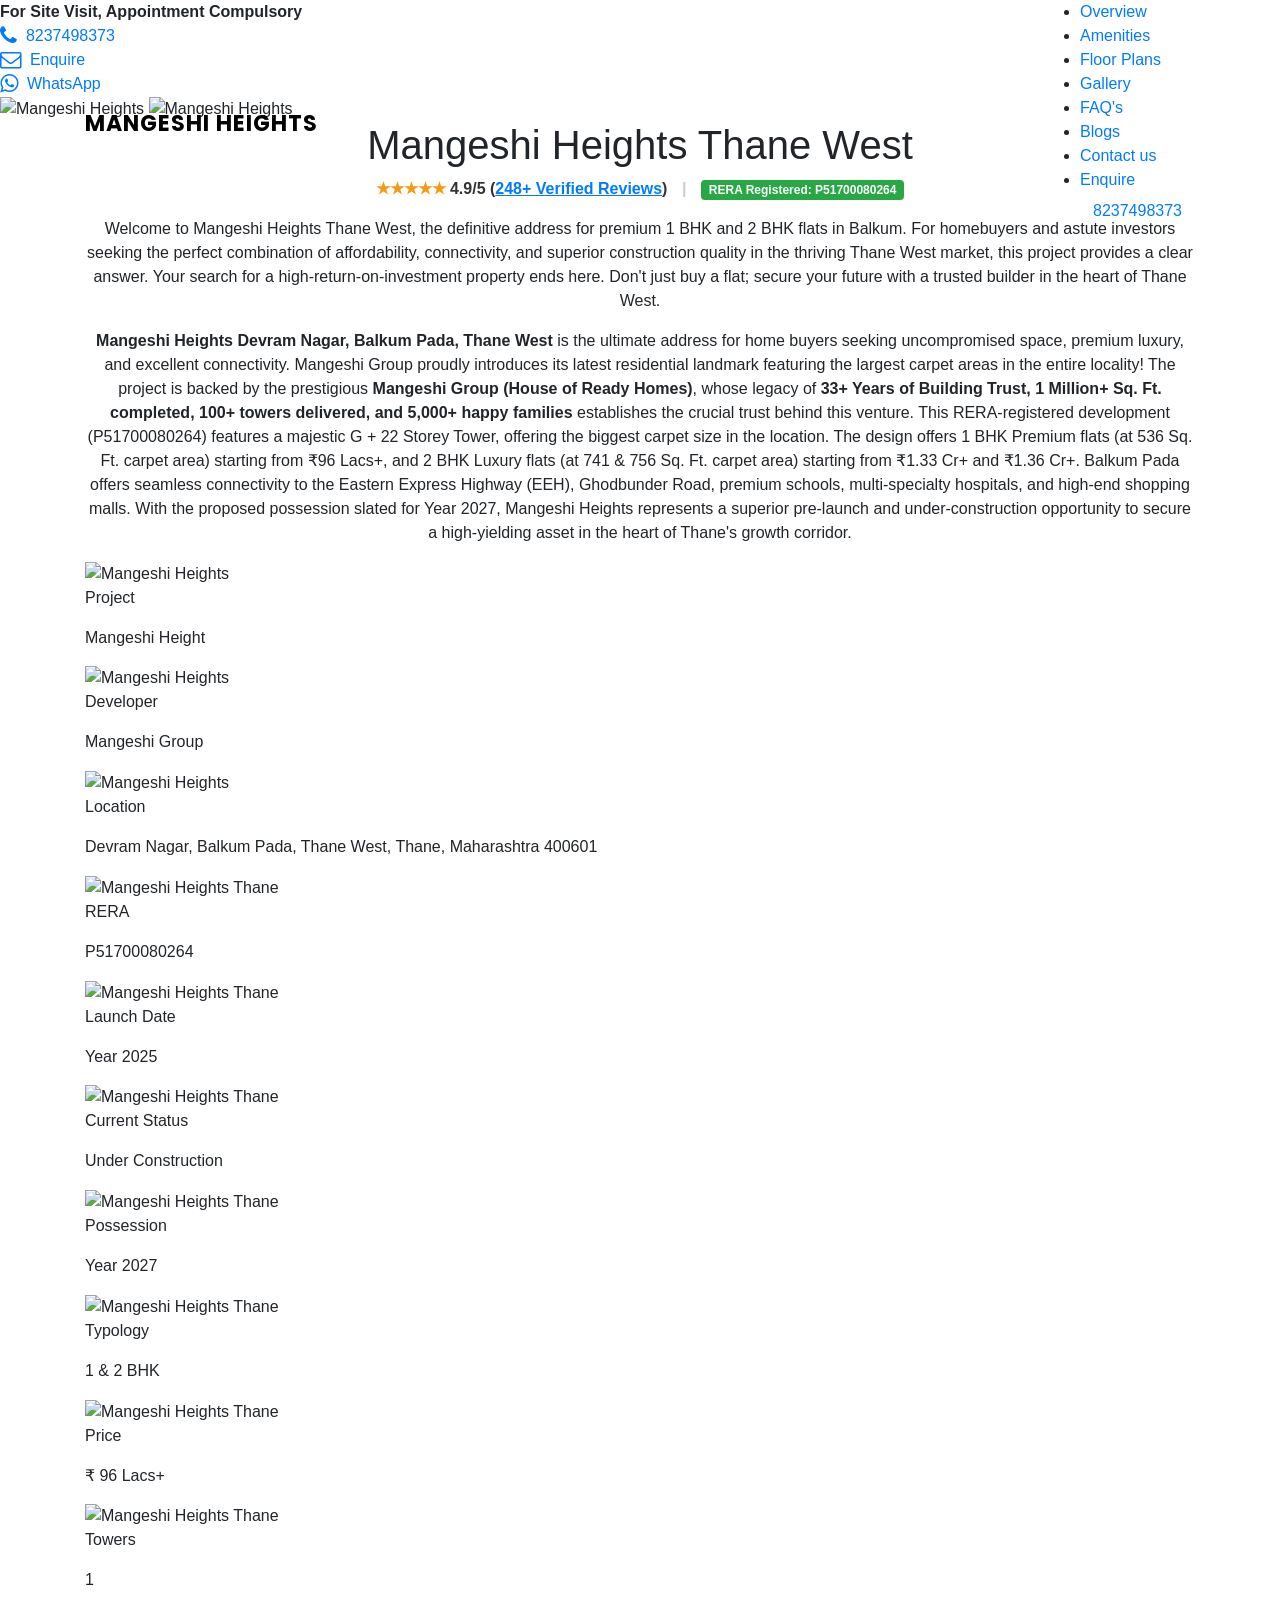
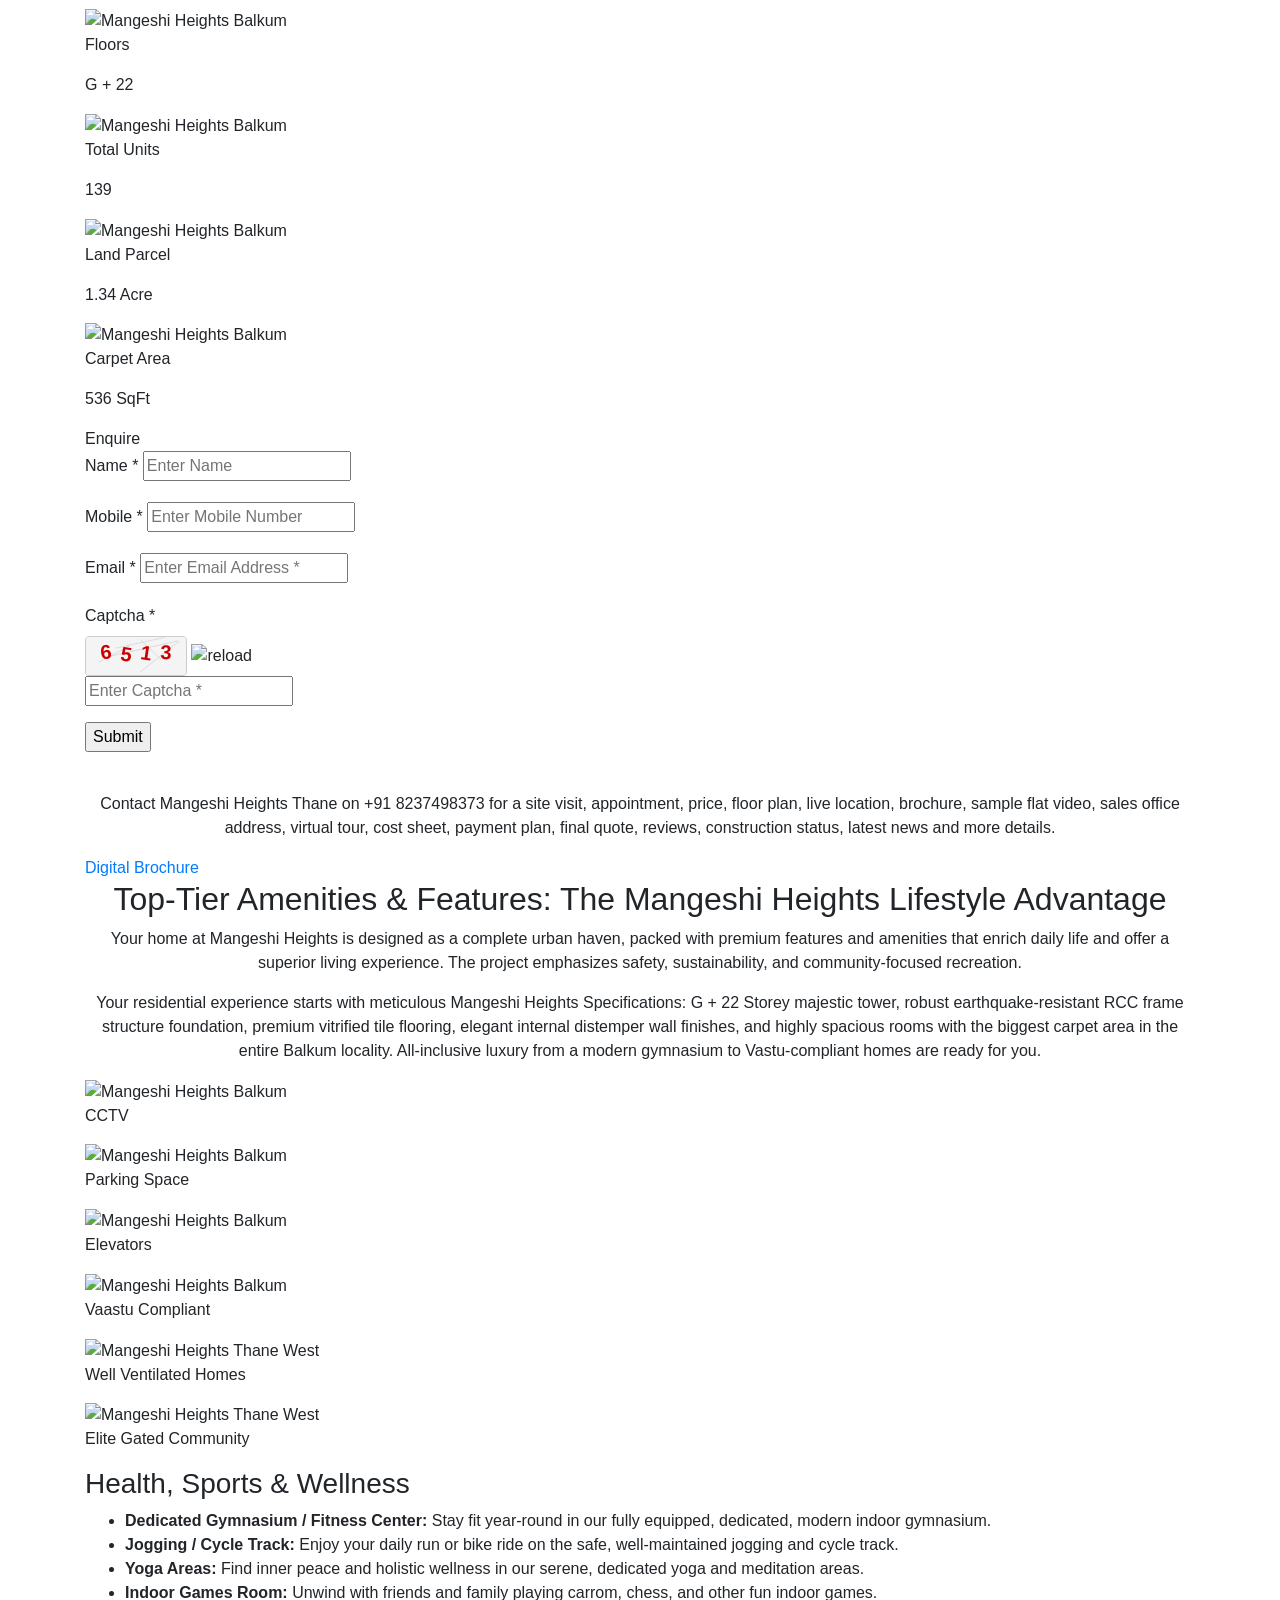
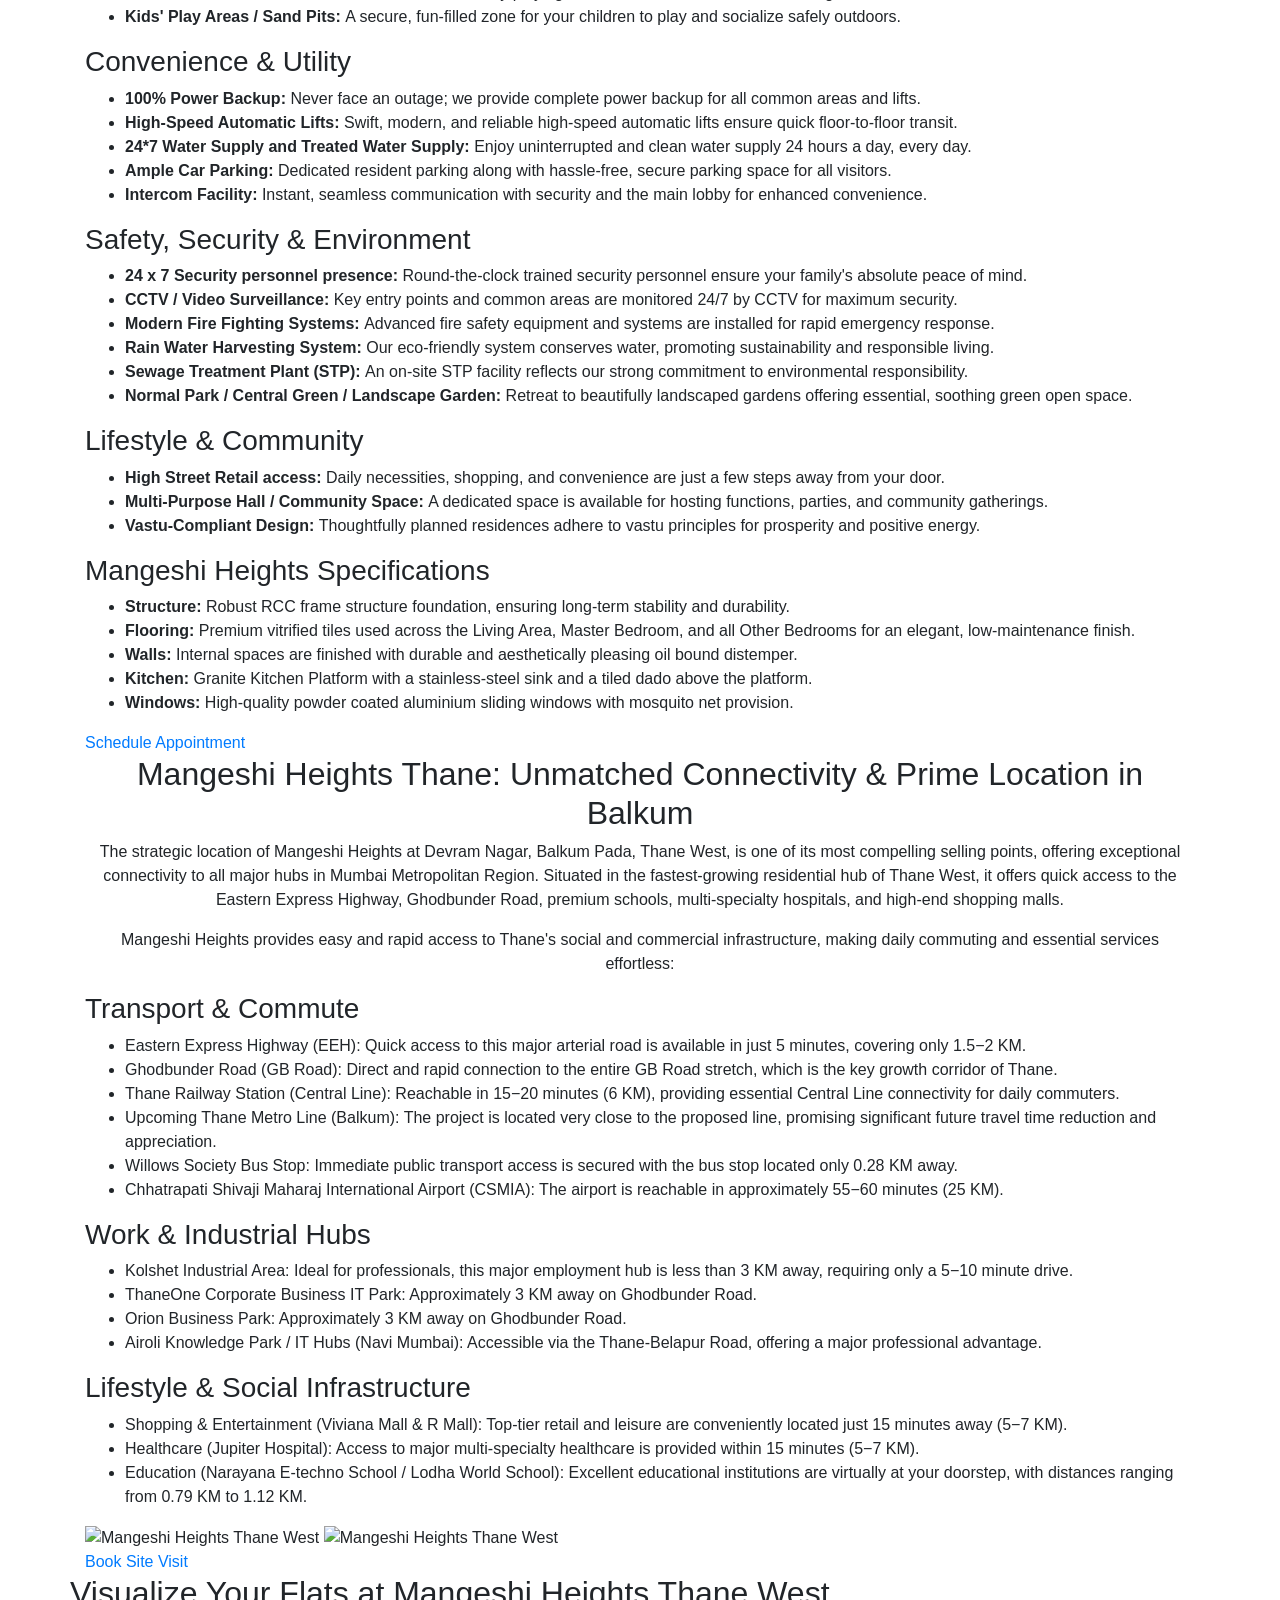
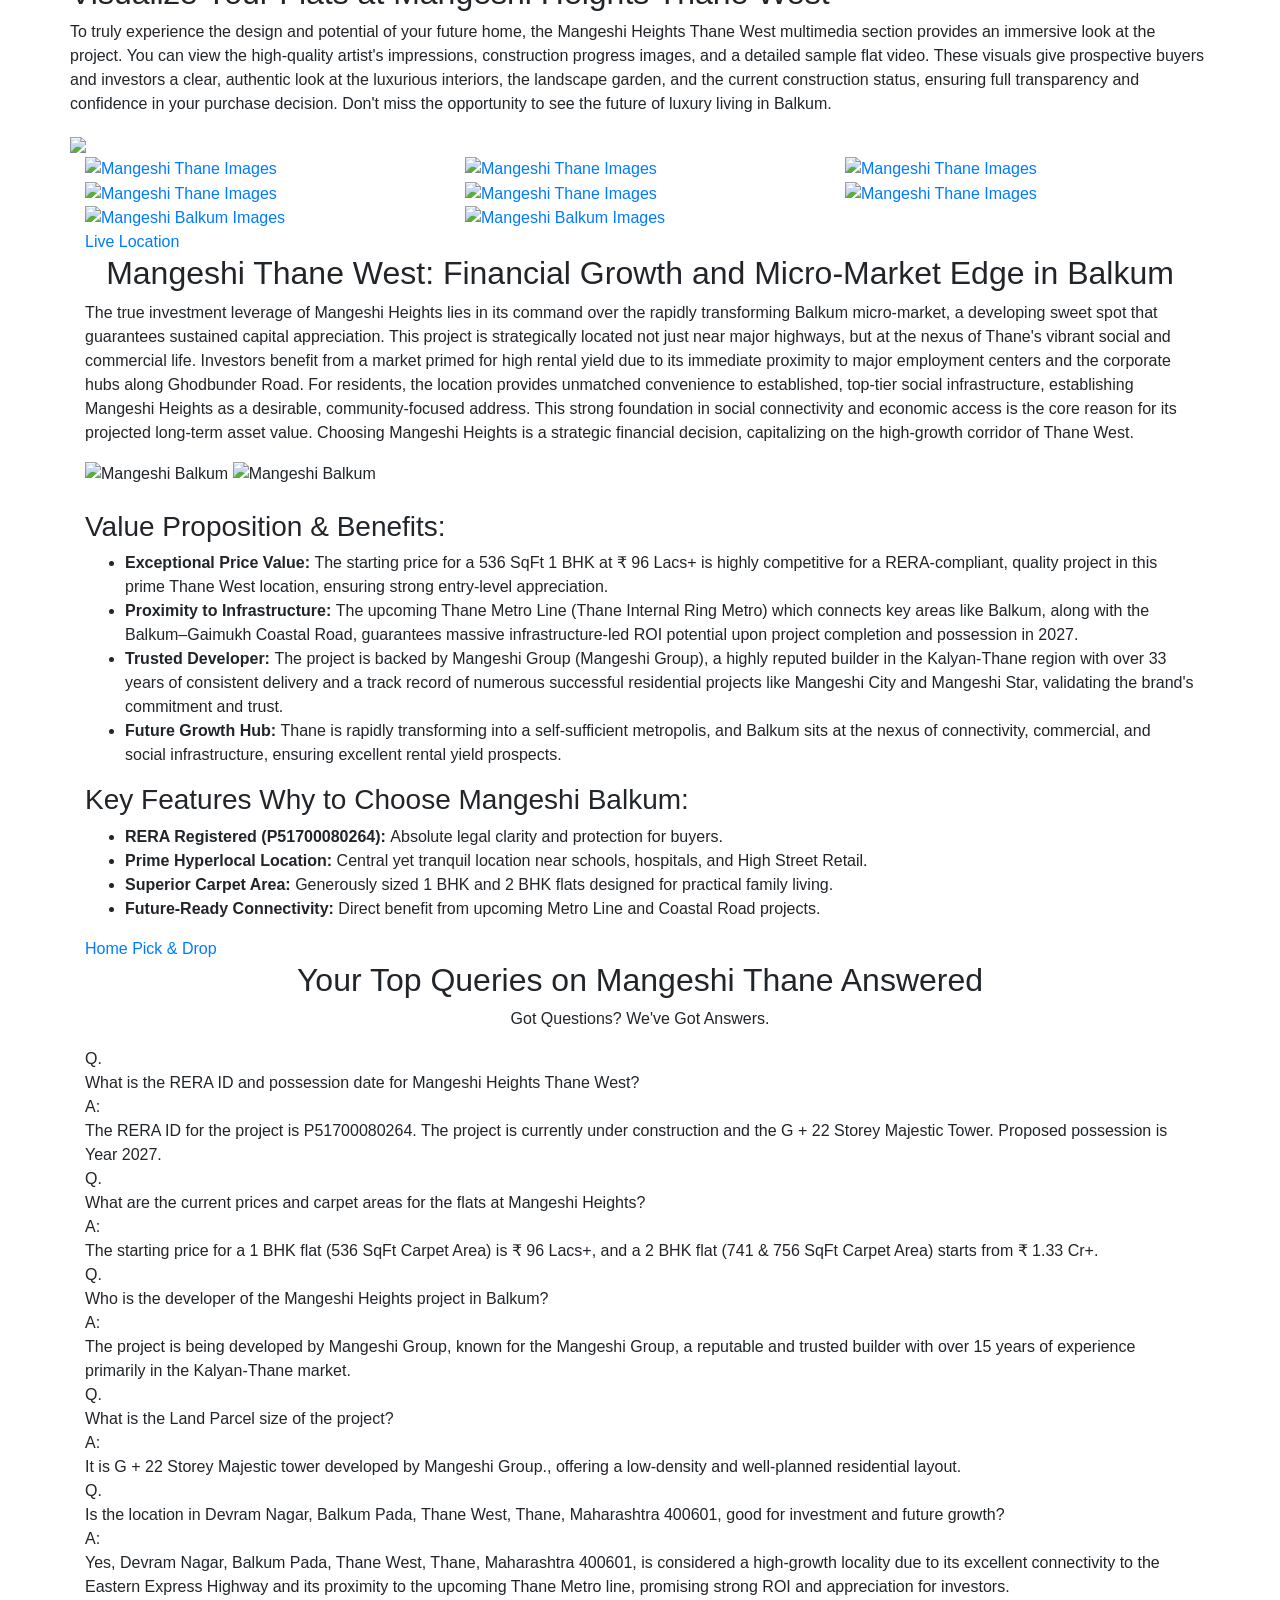
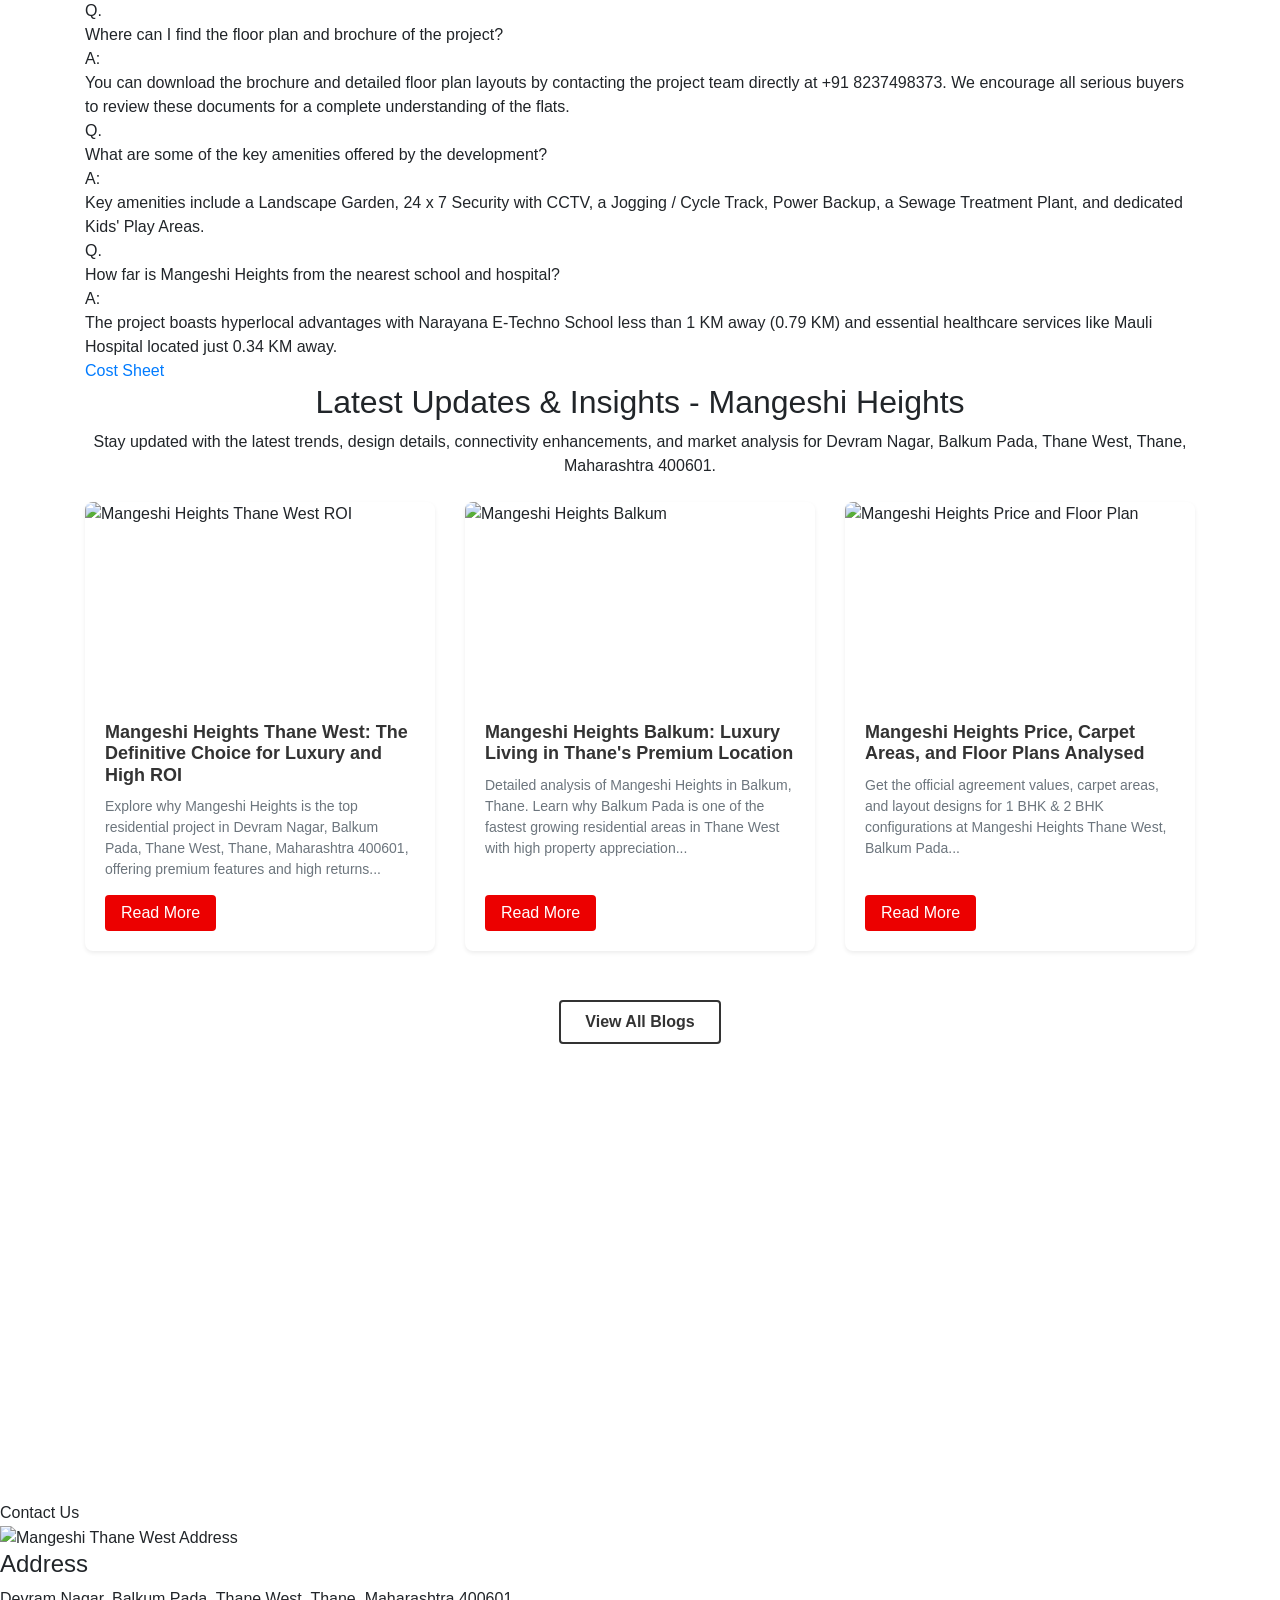
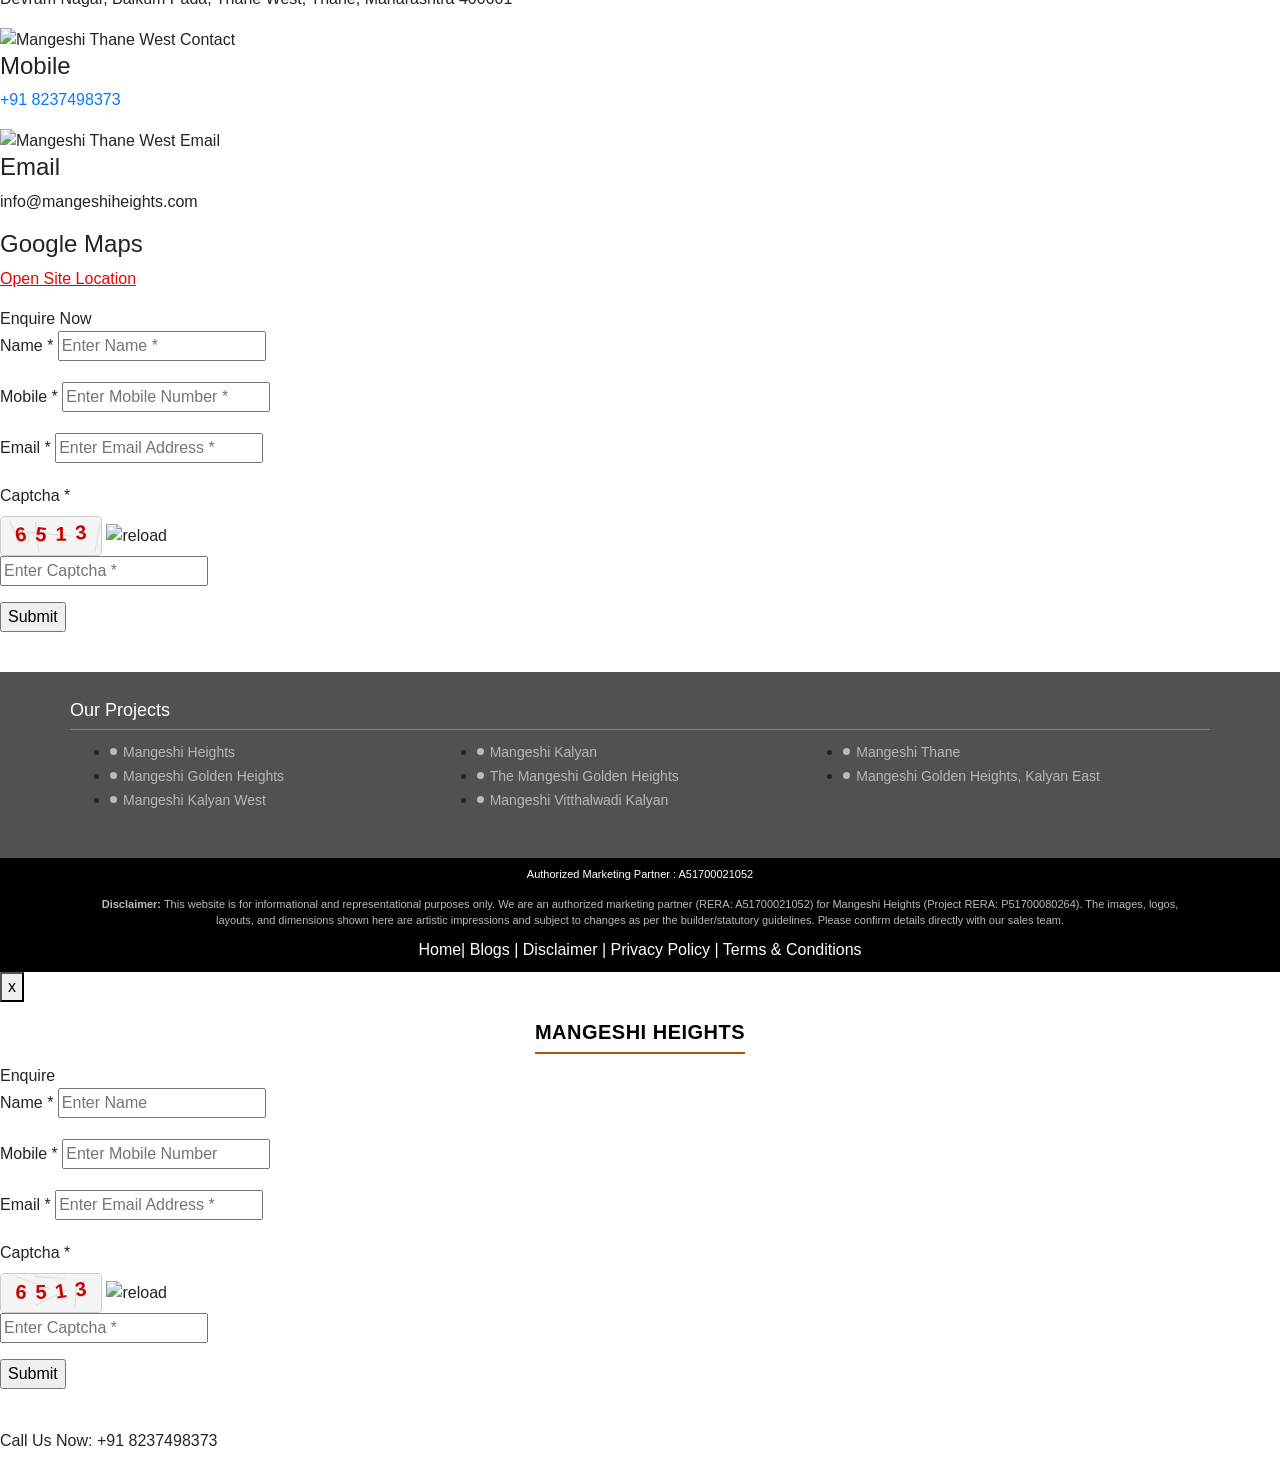
==== index.html @ 3f6e8da9 "Migrate domain to mangeshiheights.com, template standardization, new blogs, and 500% SEO/AEO/GEO opt" ====
<!DOCTYPE html>
<html lang="en">

<head>
    <meta name="google-site-verification" content="m5FpyioJ0f5jAQ22yL4LgVhxDKebcQNnCpqyiCBfD70" />
    <meta charset="utf-8">
    <title>Mangeshi Heights Thane West - Elite 1 & 2 BHK flats at Balkum</title>
    <meta name="viewport" content="width=device-width, initial-scale=1.0">
    <!-- "mangeshi heights, mangeshi heights thane, mangeshi heights balkum, mangeshi heights thane west, mangeshi thane, mangeshi balkum, mangeshi thane west," -->
    <meta name="description" content="Mangeshi Heights in Thane West is a finest residential project offering luxury 1 & 2 BHK homes with premium features and amenities at Balkum. Book now!"> 
    <!-- Favicons -->
    <link href="projects/mangeshi-heights/images/favicon.webp" rel="icon">
    <link rel="preconnect" href="https://code.jquery.com">
    <link rel="preconnect" href="https://cdn.jsdelivr.net">
    <link rel="preconnect" href="https://cdnjs.cloudflare.com">
    <link rel="preconnect" href="https://fonts.googleapis.com">
    <link rel="preconnect" href="https://www.googletagmanager.com">
    <link rel="preconnect" href="https://fonts.gstatic.com" crossorigin> 
    <!-- Google Fonts -->
    <link href="https://fonts.googleapis.com/css2?family=Poppins:wght@300;400;500;600;700&display=swap" rel="stylesheet">
    <link rel="stylesheet" href="https://cdn.jsdelivr.net/npm/bootstrap@4.6.2/dist/css/bootstrap.min.css" integrity="sha384-xOolHFLEh07PJGoPkLv1IbcEPTNtaed2xpHsD9ESMhqIYd0nLMwNLD69Npy4HI+N" crossorigin="anonymous">
    <link rel="stylesheet" href="https://cdnjs.cloudflare.com/ajax/libs/font-awesome/4.7.0/css/font-awesome.min.css" integrity="sha512-SfTiTlX6kk+qitfevl/7LibUOeJWlt9rbyDn92a1DqWOw9vWG2MFoays0sgObmWazO5BQPiFucnnEAjpAB+/Sw==" crossorigin="anonymous" referrerpolicy="no-referrer" />
    <link rel="stylesheet" href="https://cdnjs.cloudflare.com/ajax/libs/fancybox/3.5.7/jquery.fancybox.min.css" integrity="sha512-H9jrZiiopUdsLpg94A333EfumgUBpO9MdbxStdeITo+KEIMaNfHNvwyjjDJb+ERPaRS6DpyRlKbvPUasNItRyw==" crossorigin="anonymous" referrerpolicy="no-referrer" />
    <link rel="stylesheet" href="https://cdnjs.cloudflare.com/ajax/libs/OwlCarousel2/2.3.4/assets/owl.carousel.min.css" integrity="sha512-tS3S5qG0BlhnQROyJXvNjeEM4UpMXHrQfTGmbQ1gKmelCxlSEBUaxhRBj/EFTzpbP4RVSrpEikbmdJobCvhE3g==" crossorigin="anonymous" referrerpolicy="no-referrer" />
    <link href="projects/mangeshi-heights/css/style.css?v=3" rel="stylesheet">
    <link href="projects/mangeshi-heights/css/youtube.css" rel="stylesheet">
    <link rel="stylesheet" href="projects/mangeshi-heights/css/demo-style.css">
    <link rel="stylesheet" href="projects/mangeshi-heights/css/theme-custom.css">
    <link rel="canonical" href="https://mangeshiheights.com/" />
    <meta name="robots" content="index, follow">

    <!-- OpenGraph Metadata -->
    <meta property="og:title" content="Mangeshi Heights Thane West - Elite 1 & 2 BHK flats at Balkum" />
    <meta property="og:description" content="Mangeshi Heights in Thane West is a finest residential project offering luxury 1 & 2 BHK homes with premium features and amenities at Balkum. Book now!" />
    <meta property="og:image" content="https://mangeshiheights.com/projects/mangeshi-heights/images/mangeshi-heights-thane-west-logo.webp" />
    <meta property="og:url" content="https://mangeshiheights.com/" />
    <meta property="og:type" content="website" />
    <meta property="og:site_name" content="Mangeshi Heights Thane West" />
    <meta property="og:locale" content="en_US" />

    <!-- Twitter Card Metadata -->
    <meta name="twitter:card" content="summary_large_image" />
    <meta name="twitter:title" content="Mangeshi Heights Thane West - Elite 1 & 2 BHK flats at Balkum" />
    <meta name="twitter:description" content="Mangeshi Heights in Thane West is a finest residential project offering luxury 1 & 2 BHK homes with premium features and amenities at Balkum. Book now!" />
    <meta name="twitter:image" content="https://mangeshiheights.com/projects/mangeshi-heights/images/mangeshi-heights-thane-west-logo.webp" />

    <!-- Geo / Location Tags for GEO Optimization -->
    <meta name="geo.region" content="IN-MH" />
    <meta name="geo.placename" content="Thane" />
    <meta name="geo.position" content="19.216797;72.987163" />
    <meta name="ICBM" content="19.216797, 72.987163" />

    <!-- Structured Data JSON-LD schemas (AEO/GEO Optimized) -->
    <script type="application/ld+json">
    {
      "@context": "https://schema.org",
      "@graph": [
        {
          "@type": "RealEstateAgent",
          "@id": "https://mangeshiheights.com/#agent",
          "name": "Mangeshi Heights Thane West",
          "url": "https://mangeshiheights.com/",
          "image": "https://mangeshiheights.com/projects/mangeshi-heights/images/mangeshi-heights-thane-west-logo.webp",
          "telephone": "+918237498373",
          "email": "info@mangeshiheights.com",
          "priceRange": "₹96 Lakhs - ₹1.36 Cr",
          "address": {
            "@type": "PostalAddress",
            "streetAddress": "Devram Nagar, Balkum Pada, Thane West, Thane, Maharashtra 400601",
            "addressLocality": "Thane",
            "addressRegion": "Maharashtra",
            "postalCode": "400608",
            "addressCountry": "IN"
          },
          "geo": {
            "@type": "GeoCoordinates",
            "latitude": 19.216797,
            "longitude": 72.987163
          },
          "aggregateRating": {
            "@type": "AggregateRating",
            "ratingValue": "4.9",
            "reviewCount": "248"
          }
        },
        {
          "@type": "ApartmentComplex",
          "@id": "https://mangeshiheights.com/#project",
          "name": "Mangeshi Heights",
          "url": "https://mangeshiheights.com/",
          "logo": "https://mangeshiheights.com/projects/mangeshi-heights/images/mangeshi-heights-thane-west-logo.webp",
          "numberOfBedrooms": [1, 2],
          "address": {
            "@type": "PostalAddress",
            "streetAddress": "Balkum",
            "addressLocality": "Thane West",
            "addressRegion": "Maharashtra",
            "addressCountry": "IN"
          }
        },
        {
          "@type": "FAQPage",
          "@id": "https://mangeshiheights.com/#faq",
          "mainEntity": [
            {
              "@type": "Question",
              "name": "What is the RERA ID and possession date for Mangeshi Heights Thane West?",
              "acceptedAnswer": {
                "@type": "Answer",
                "text": "The RERA ID for the project is P51700080264. The project is currently under construction and the G + 22 Storey Majestic Tower. Proposed possession is Year 2027."
              }
            },
            {
              "@type": "Question",
              "name": "What are the current prices and carpet areas for the flats at Mangeshi Heights?",
              "acceptedAnswer": {
                "@type": "Answer",
                "text": "The starting price for a 1 BHK flat (536 SqFt Carpet Area) is ₹ 96 Lacs+, and a 2 BHK flat (741 & 756 SqFt Carpet Area) starts from ₹ 1.33 Cr+."
              }
            },
            {
              "@type": "Question",
              "name": "Who is the developer of the Mangeshi Heights project in Balkum?",
              "acceptedAnswer": {
                "@type": "Answer",
                "text": "The project is being developed by Mangeshi Group, known for the Mangeshi Group, a reputable and trusted builder with over 15 years of experience primarily in the Kalyan-Thane market."
              }
            }
          ]
        },
        {
          "@type": "WebSite",
          "@id": "https://mangeshiheights.com/#website",
          "url": "https://mangeshiheights.com/",
          "name": "Mangeshi Heights Thane West",
          "description": "Elite 1 & 2 BHK residential apartments by Mangeshi Group at Balkum, Thane West.",
          "potentialAction": {
            "@type": "SearchAction",
            "target": "https://mangeshiheights.com/blog.html?q={search_term_string}",
            "query-input": "required name=search_term_string"
          }
        }
      ]
    }
    </script>


    <meta property="article:published_time" content="2026-06-15T17:59:48+05:30" />
    <meta property="article:modified_time" content="2026-06-15T17:59:48+05:30" />

    <!-- Advanced Mobile & UI Meta Tags -->
    <meta name="theme-color" content="#0f172a" />
    <meta name="apple-mobile-web-app-capable" content="yes" />
    <meta name="apple-mobile-web-app-status-bar-style" content="black" />
    <meta name="apple-mobile-web-app-title" content="Mangeshi Heights" />
    
    <!-- General Authority & Trust Meta Tags -->
    <meta name="author" content="Mangeshi Group" />
    <meta name="rating" content="general" />
    <meta name="referrer" content="no-referrer-when-downgrade" />

    <!-- OpenGraph Image Dimensions for Crisp Social Rendering -->
    <meta property="og:image:width" content="1200" />
    <meta property="og:image:height" content="630" />
    <meta property="og:image:alt" content="Mangeshi Heights Thane West Logo" />
    <meta name="twitter:image:alt" content="Mangeshi Heights Thane West Logo" />
</head>

<body>
    <div class="broIcon">
        <div class="gst-bx">
            <blink><strong>For Site Visit, Appointment Compulsory</strong></blink>
        </div>
        <div class="mobnum"><a href="tel:8237498373"><i class="fa fa-phone fa-lg" aria-hidden="true"></i>&nbsp;&nbsp;8237498373</a></div>
        <div class="mobnumm"><a href="#" class="md-trigger form_modal" data-toggle="modal" data-target="#exampleModalLong"> <i class="fa fa-envelope-o fa-lg" aria-hidden="true"></i>&nbsp;&nbsp;Enquire</a> </div>
        <div class="mobnummm"><a href="https://wa.me/918237498373/?text=Hello..!! I'm Interested. I Would Like To Know More About Mangeshi Heights Balkum." target="_blank" title="WhatsApp Chatting"><i class="fa fa-whatsapp fa-lg" aria-hidden="true"></i>&nbsp;&nbsp;WhatsApp</a></div>
    </div>
    <div id="page">
        <!-- page header starts here!-->
        <header id="header" class="fixed-top">
            <div class="container d-flex align-items-center">
                <div class="logo mr-auto"><a href="index.html" style="color: #000 !important; font-size: 22px; font-weight: 700; text-decoration: none; font-family: 'Poppins', sans-serif; text-transform: uppercase; letter-spacing: 1px; display: inline-block;">Mangeshi Heights</a></div>
                <nav class="main-nav float-left d-none d-lg-block">
                    <ul>
                        <li><a href="#overview">Overview</a></li>
                        <li><a href="#amenities">Amenities</a></li>
                        <li><a href="#floor-plans">Floor Plans</a></li>
                        <li><a href="#gallery">Gallery</a></li>
                        <li class="faqs"><a href="#faqs">FAQ's</a></li>
                        <li><a href="blog.html">Blogs</a></li>
                        <li><a href="#location">Contact us</a></li>
                        <li class="contact md-trigger link2"><a href="#">Enquire</a></li>
                        <li class="btn"><a href="tel:8237498373">8237498373</a></li>
                    </ul>
                </nav>
            </div>
        </header> 
        <!-- page header ends here!-->
        <!-- slider section starts here!-->
        <section id="intro" class="intro">
            <div class="intro-content">
                <div class="intro-slider">
                    <div id="myCarousel" class="carousel slide" data-ride="carousel" data-interval="3000">
                        <!-- Wrapper for slides -->
                        <div class="carousel-inner">
                            <div class="carousel-item header-1 active"> 
                                <img src="projects/mangeshi-heights/images/mangeshi-heights-thane-west-slide1.webp" class="for-desktop" alt="Mangeshi Heights" title="Mangeshi Heights"> <img src="projects/mangeshi-heights/images/mangeshi-heights-thane-west-slide1-mobile.webp" class="for-mobile" alt="Mangeshi Heights" title="Mangeshi Heights">
                            </div>
                            <div class="carousel-item">
                                <img src="projects/mangeshi-heights/images/mangeshi-heights-thane-west-slide2.webp" class="for-desktop" alt="Mangeshi Heights" title="Mangeshi Heights"> <img src="projects/mangeshi-heights/images/mangeshi-heights-thane-west-slide2-mobile.webp" class="for-mobile" alt="Mangeshi Heights" title="Mangeshi Heights">
                            </div>
                        </div>
                        <!-- Carousel controls -->
                        <a class="carousel-control-prev" href="#myCarousel" role="button" data-slide="prev">
                            <!-- <span class="carousel-control-prev-icon" aria-hidden="true"></span> -->
                            <span class="sr-only"><</span>
                        </a>
                        <a class="carousel-control-next" href="#myCarousel" role="button" data-slide="next">
                            <!-- <span class="carousel-control-next-icon" aria-hidden="true"></span> -->
                            <span class="sr-only">></span>
                        </a>
                </div>
            </div>
        </section> 
        <!-- slider section ends here!-->
         
        <!--welcome section starts here!-->
        <section id="overview">
            <div class="container">
                <div class="row">
                    <div class="col-md-12">
                        <div class="about-main">
                            
                            <h1 class="heading text-center">Mangeshi Heights Thane West</h1>
                            <!-- Visual Star Rating and Verification Bar -->
                            <div class="text-center mb-3 rating-badge" style="font-size: 16px; font-weight: 600; color: #333;">
                                <span style="color: #f39c12;">★★★★★</span> 4.9/5 (<a href="#faqs" style="color: #007bff; text-decoration: underline;">248+ Verified Reviews</a>) 
                                <span style="margin: 0 10px; color: #ccc;">|</span> 
                                <span class="badge badge-success" style="background-color: #28a745; color: #fff; padding: 4px 8px; border-radius: 4px;">RERA Registered: P51700080264</span>
                            </div>

                            <p class="text-center para-center">Welcome to Mangeshi Heights Thane West, the definitive address for premium 1 BHK and 2 BHK flats in Balkum. For homebuyers and astute investors seeking the perfect combination of affordability, connectivity, and superior construction quality in the thriving Thane West market, this project provides a clear answer. Your search for a high-return-on-investment property ends here. Don't just buy a flat; secure your future with a trusted builder in the heart of Thane West.</p>
                            <p class="text-center para-center"><strong>Mangeshi Heights Devram Nagar, Balkum Pada, Thane West</strong> is the ultimate address for home buyers seeking uncompromised space, premium luxury, and excellent connectivity. Mangeshi Group proudly introduces its latest residential landmark featuring the largest carpet areas in the entire locality! The project is backed by the prestigious <strong>Mangeshi Group (House of Ready Homes)</strong>, whose legacy of <strong>33+ Years of Building Trust, 1 Million+ Sq. Ft. completed, 100+ towers delivered, and 5,000+ happy families</strong> establishes the crucial trust behind this venture. This RERA-registered development (P51700080264) features a majestic G + 22 Storey Tower, offering the biggest carpet size in the location. The design offers 1 BHK Premium flats (at 536 Sq. Ft. carpet area) starting from ₹96 Lacs+, and 2 BHK Luxury flats (at 741 & 756 Sq. Ft. carpet area) starting from ₹1.33 Cr+ and ₹1.36 Cr+. Balkum Pada offers seamless connectivity to the Eastern Express Highway (EEH), Ghodbunder Road, premium schools, multi-specialty hospitals, and high-end shopping malls. With the proposed possession slated for Year 2027, Mangeshi Heights represents a superior pre-launch and under-construction opportunity to secure a high-yielding asset in the heart of Thane's growth corridor.</p>
                            <div class="highlight">
                                <div class="main-cube">
                                    <div class="cube">
                                        <div class="cube-bx">
                                            <div class="cube-img"><img src="projects/mangeshi-heights/images/icon/mangeshi-heights-balkum-01.svg" alt="Mangeshi Heights" title="Mangeshi Heights"></div>
                                            <div class="cube-txt">
                                                <p class="title-info">Project</p>
                                                <p class="sub-info">Mangeshi Height</p>
                                            </div>
                                        </div>
                                        <div class="cube-bx">
                                            <div class="cube-img"><img src="projects/mangeshi-heights/images/icon/mangeshi-heights-balkum-02.svg" alt="Mangeshi Heights" title="Mangeshi Heights"></div>
                                            <div class="cube-txt">
                                                <p class="title-info">Developer</p>
                                                <p class="sub-info">Mangeshi Group</p>
                                            </div>
                                        </div>
                                        <div class="cube-bx">
                                            <div class="cube-img"><img src="projects/mangeshi-heights/images/icon/mangeshi-heights-balkum-03.svg" alt="Mangeshi Heights" title="Mangeshi Heights"></div>
                                            <div class="cube-txt">
                                                <p class="title-info">Location</p>
                                                <p class="sub-info">Devram Nagar, Balkum Pada, Thane West, Thane, Maharashtra 400601</p>
                                            </div>
                                        </div>
                                        <div class="cube-bx">
                                            <div class="cube-img"><img src="projects/mangeshi-heights/images/icon/mangeshi-heights-balkum-04.svg" alt="Mangeshi Heights Thane" title="Mangeshi Heights Thane"></div>
                                            <div class="cube-txt">
                                                <p class="title-info">RERA</p>
                                                <p class="sub-info">P51700080264</p>
                                            </div>
                                        </div>
                                        <div class="cube-bx">
                                            <div class="cube-img"><img src="projects/mangeshi-heights/images/icon/mangeshi-heights-balkum-05.svg" alt="Mangeshi Heights Thane" title="Mangeshi Heights Thane"></div>
                                            <div class="cube-txt">
                                                <p class="title-info">Launch Date</p>
                                                <p class="sub-info">Year 2025</p>
                                            </div>
                                        </div>
                                        <div class="cube-bx">
                                            <div class="cube-img"><img src="projects/mangeshi-heights/images/icon/mangeshi-heights-balkum-06.svg" alt="Mangeshi Heights Thane" title="Mangeshi Heights Thane"></div>
                                            <div class="cube-txt">
                                                <p class="title-info">Current Status</p>
                                                <p class="sub-info">Under Construction</p>
                                            </div>
                                        </div>
                                        <div class="cube-bx">
                                            <div class="cube-img"><img src="projects/mangeshi-heights/images/icon/mangeshi-heights-balkum-07.svg" alt="Mangeshi Heights Thane" title="Mangeshi Heights Thane"></div>
                                            <div class="cube-txt">
                                                <p class="title-info">Possession</p>
                                                <p class="sub-info">Year 2027</p>
                                            </div>
                                        </div>
                                        <div class="cube-bx">
                                            <div class="cube-img"><img src="projects/mangeshi-heights/images/icon/mangeshi-heights-balkum-08.svg" alt="Mangeshi Heights Thane" title="Mangeshi Heights Thane"></div>
                                            <div class="cube-txt">
                                                <p class="title-info">Typology</p>
                                                <p class="sub-info">1 & 2 BHK</p>
                                            </div>
                                        </div>
                                        <div class="cube-bx">
                                            <div class="cube-img"><img src="projects/mangeshi-heights/images/icon/mangeshi-heights-balkum-09.svg" alt="Mangeshi Heights Thane" title="Mangeshi Heights Thane"></div>
                                            <div class="cube-txt">
                                                <p class="title-info">Price</p>
                                                <p class="sub-info">₹ 96 Lacs+</p>
                                            </div>
                                        </div>
                                        <div class="cube-bx">
                                            <div class="cube-img"><img src="projects/mangeshi-heights/images/icon/mangeshi-heights-balkum-10.svg" alt="Mangeshi Heights Thane" title="Mangeshi Heights Thane"></div>
                                            <div class="cube-txt">
                                                <p class="title-info">Towers</p>
                                                <p class="sub-info">1</p>
                                            </div>
                                        </div>
                                        <div class="cube-bx">
                                            <div class="cube-img"><img src="projects/mangeshi-heights/images/icon/mangeshi-heights-balkum-11.svg" alt="Mangeshi Heights Balkum" title="Mangeshi Heights Balkum"></div>
                                            <div class="cube-txt">
                                                <p class="title-info">Floors</p>
                                                <p class="sub-info">G + 22</p>
                                            </div>
                                        </div>
                                        <div class="cube-bx">
                                            <div class="cube-img"><img src="projects/mangeshi-heights/images/icon/mangeshi-heights-balkum-12.svg" alt="Mangeshi Heights Balkum" title="Mangeshi Heights Balkum"></div>
                                            <div class="cube-txt">
                                                <p class="title-info">Total Units</p>
                                                <p class="sub-info">139</p>
                                            </div>
                                        </div>
                                        <div class="cube-bx">
                                            <div class="cube-img"><img src="projects/mangeshi-heights/images/icon/mangeshi-heights-balkum-13.svg" alt="Mangeshi Heights Balkum" title="Mangeshi Heights Balkum"></div>
                                            <div class="cube-txt">
                                                <p class="title-info">Land Parcel</p>
                                                <p class="sub-info">1.34 Acre</p>
                                            </div>
                                        </div>
                                        <div class="cube-bx">
                                            <div class="cube-img"><img src="projects/mangeshi-heights/images/icon/mangeshi-heights-balkum-14.svg" alt="Mangeshi Heights Balkum" title="Mangeshi Heights Balkum"></div>
                                            <div class="cube-txt">
                                                <p class="title-info">Carpet Area</p>
                                                <p class="sub-info">536 SqFt</p>
                                            </div>
                                        </div>
                                        
                                    </div>
                                </div>
                                <div class="form-side">
                                    <div class="form_wrap">
                                        <div class="form_wrapper">
                                            <form onsubmit="validateCaptcha(event, this)" id="enquiry-form4" class="h-form">
                                                <div class="enquire2">Enquire</div>
                                                <div class="form-group"> <label>Name *</label> <input type="text" name="name" id="name" class="name-field" maxlength="30" placeholder="Enter Name" required="" onkeydown="return /[input was a-z]/i.test(event.key)"> </div>
                                                <div class="form-group"> <label>Mobile *</label> <input type="text" name="phone" id="phone" class="phone-field" maxlength="10" placeholder="Enter Mobile Number" pattern="[6789][0-9]{9}" required onkeypress='return event.charCode >= 48 && event.charCode <= 57'> </div>
                                                <div class="form-group"> <label>Email *</label> <input type="text" name="email" class="email-field e-field" id="email" maxlength="30" placeholder="Enter Email Address *" pattern="[^@\s]+@[^@\s]+\.[^@\s]+" required onkeypress='return '> </div>
                                                <div class="form-group"> <label>Captcha *</label>
                                                    <div class="captcha"> <img src="demo_captcha.php" class="imgcaptcha" alt="captcha" /> <img src="projects/mangeshi-heights/images/refresh-black.svg" alt="reload" class="refresh" /> </div> <input id="captcha" placeholder="Enter Captcha *" pattern="[0-9]{4}" onkeypress='return event.charCode >= 48 && event.charCode <= 57' class="captcha-bx" maxlength="4" type="text" required="" />
                                                </div>
                                                <div class="form-group submit_box"> <input type="submit" value="Submit" name="submit"> </div> <label id="result"></label>
                                            </form>
                                        </div>
                                    </div>
                                </div>
                            </div>
                            <p class="text-center para-center">Contact Mangeshi Heights Thane on +91 8237498373 for a site visit, appointment, price, floor plan, live location, brochure, sample flat video, sales office address, virtual tour, cost sheet, payment plan, final quote, reviews, construction status, latest news and more details.</p>
                        </div>
                        <div class="button"><a href="" class="read-more md-trigger" id="md-trigger">Digital Brochure</a></div>
                    </div>
                </div>
            </div>
        </section>
        <!-- welcome section ends here -->

         <section class="feature-bx bg-red coler" id="amenities">
            <div class="container">
                <h2 class="heading text-center white">Top-Tier Amenities & Features: The Mangeshi Heights Lifestyle Advantage</h2>
                <p class="text-center white para-center">Your home at Mangeshi Heights is designed as a complete urban haven, packed with premium features and amenities that enrich daily life and offer a superior living experience. The project emphasizes safety, sustainability, and community-focused recreation.</p> 
                <p class="text-center white para-center">Your residential experience starts with meticulous Mangeshi Heights Specifications: G + 22 Storey majestic tower, robust earthquake-resistant RCC frame structure foundation, premium vitrified tile flooring, elegant internal distemper wall finishes, and highly spacious rooms with the biggest carpet area in the entire Balkum locality. All-inclusive luxury from a modern gymnasium to Vastu-compliant homes are ready for you.</p> 
                <div class="main-bx-icons">
                   <div class="main-bx-icons">
                    <div class="box-main-big">
                        <div class="box-main-img"><img loading="lazy" src="projects/mangeshi-heights/images/mangeshi-heights-icon-01.svg" title="Mangeshi Heights Balkum" alt="Mangeshi Heights Balkum"></div>
                        <div class="box-main-text"><p>CCTV</p></div>
                    </div>
                    <div class="box-main-big">
                        <div class="box-main-img"><img loading="lazy" src="projects/mangeshi-heights/images/mangeshi-heights-icon-02.svg" title="Mangeshi Heights Balkum" alt="Mangeshi Heights Balkum"></div>
                        <div class="box-main-text"><p>Parking Space</p></div>
                    </div>
                    <div class="box-main-big">
                        <div class="box-main-img"><img loading="lazy" src="projects/mangeshi-heights/images/mangeshi-heights-icon-03.svg" title="Mangeshi Heights Balkum" alt="Mangeshi Heights Balkum"></div>
                        <div class="box-main-text"><p>Elevators</p></div>
                    </div>
                    <div class="box-main-big">
                        <div class="box-main-img"><img loading="lazy" src="projects/mangeshi-heights/images/mangeshi-heights-icon-04.svg" title="Mangeshi Heights Balkum" alt="Mangeshi Heights Balkum"></div>
                        <div class="box-main-text"><p>Vaastu Compliant</p></div>
                    </div>
                    <div class="box-main-big">
                        <div class="box-main-img"><img loading="lazy" src="projects/mangeshi-heights/images/mangeshi-heights-icon-05.svg" title="Mangeshi Heights Thane West" alt="Mangeshi Heights Thane West"></div>
                        <div class="box-main-text"><p>Well Ventilated Homes</p></div>
                    </div>
                    <div class="box-main-big">
                        <div class="box-main-img"><img loading="lazy" src="projects/mangeshi-heights/images/mangeshi-heights-icon-06.svg" title="Mangeshi Heights Thane West" alt="Mangeshi Heights Thane West"></div>
                        <div class="box-main-text"><p>Elite Gated Community</p></div>
                    </div>
                </div>
                    <div class="main-list">
                    <div class="proxi-list-0">
                        <h3 class="sub-head text-left black">Health, Sports & Wellness </h3>
                        <ul>
                            <li class="black text-left"><b>Dedicated Gymnasium / Fitness Center: </b>Stay fit year-round in our fully equipped, dedicated, modern indoor gymnasium.</li>
                            <li class="black text-left"><b>Jogging / Cycle Track: </b>Enjoy your daily run or bike ride on the safe, well-maintained jogging and cycle track.</li>
                            <li class="black text-left"><b>Yoga Areas: </b>Find inner peace and holistic wellness in our serene, dedicated yoga and meditation areas.</li>
                            <li class="black text-left"><b>Indoor Games Room: </b>Unwind with friends and family playing carrom, chess, and other fun indoor games.</li>
                            <li class="black text-left"><b>Kids' Play Areas / Sand Pits: </b>A secure, fun-filled zone for your children to play and socialize safely outdoors.</li>
                        </ul>
                    </div>
                    <div class="proxi-list-0">
                        <h3 class="sub-head text-left black">Convenience & Utility </h3>
                        <ul>
                            <li class="black text-left"><b>100% Power Backup: </b>Never face an outage; we provide complete power backup for all common areas and lifts.</li>
                            <li class="black text-left"><b>High-Speed Automatic Lifts: </b>Swift, modern, and reliable high-speed automatic lifts ensure quick floor-to-floor transit.</li>
                            <li class="black text-left"><b>24*7 Water Supply and Treated Water Supply: </b>Enjoy uninterrupted and clean water supply 24 hours a day, every day.</li>
                            <li class="black text-left"><b>Ample Car Parking: </b>Dedicated resident parking along with hassle-free, secure parking space for all visitors.</li>
                            <li class="black text-left"><b>Intercom Facility: </b>Instant, seamless communication with security and the main lobby for enhanced convenience.</li>
                        </ul>
                    </div>
                    <div class="proxi-list-0">
                        <h3 class="sub-head text-left black">Safety, Security & Environment </h3>
                        <ul>
                            <li class="black text-left"><b>24 x 7 Security personnel presence: </b>Round-the-clock trained security personnel ensure your family's absolute peace of mind.</li>
                            <li class="black text-left"><b>CCTV / Video Surveillance: </b>Key entry points and common areas are monitored 24/7 by CCTV for maximum security.</li>
                            <li class="black text-left"><b>Modern Fire Fighting Systems: </b>Advanced fire safety equipment and systems are installed for rapid emergency response.</li>
                            <li class="black text-left"><b>Rain Water Harvesting System: </b>Our eco-friendly system conserves water, promoting sustainability and responsible living.</li>
                            <li class="black text-left"><b>Sewage Treatment Plant (STP): </b>An on-site STP facility reflects our strong commitment to environmental responsibility.</li>
                            <li class="black text-left"><b>Normal Park / Central Green / Landscape Garden: </b>Retreat to beautifully landscaped gardens offering essential, soothing green open space.</li>
                        </ul>
                    </div>
                    <div class="proxi-list-0">
                        <h3 class="sub-head text-left black">Lifestyle & Community </h3>
                        <ul>
                            <li class="black text-left"><b>High Street Retail access: </b>Daily necessities, shopping, and convenience are just a few steps away from your door.</li>
                            <li class="black text-left"><b>Multi-Purpose Hall / Community Space: </b>A dedicated space is available for hosting functions, parties, and community gatherings.</li>
                            <li class="black text-left"><b>Vastu-Compliant Design: </b>Thoughtfully planned residences adhere to vastu principles for prosperity and positive energy.</li>
                        </ul>
                    </div>
                    <div class="proxi-list-0">
                        <h3 class="sub-head text-left black">Mangeshi Heights Specifications </h3>
                        <ul>
                            <li class="black text-left"><b>Structure: </b>Robust RCC frame structure foundation, ensuring long-term stability and durability.</li>
                            <li class="black text-left"><b>Flooring: </b>Premium vitrified tiles used across the Living Area, Master Bedroom, and all Other Bedrooms for an elegant, low-maintenance finish.</li>
                            <li class="black text-left"><b>Walls: </b>Internal spaces are finished with durable and aesthetically pleasing oil bound distemper.</li>
                            <li class="black text-left"><b>Kitchen: </b>Granite Kitchen Platform with a stainless-steel sink and a tiled dado above the platform.</li>
                            <li class="black text-left"><b>Windows: </b>High-quality powder coated aluminium sliding windows with mosquito net provision.</li>
                        </ul>
                    </div>
                </div>
                </div>
                <div class="btn-main-bx">
                    <div class="button"><a href="" class="read-more md-trigger" id="md-trigger">Schedule Appointment</a></div>
                </div>
            </div>
        </section> 
        <!-- Proximity section start here  -->
        <section class="feature-bx bg-blue" id="demo">
            <div class="container">
                <h2 class="heading text-center black ">Mangeshi Heights Thane: Unmatched Connectivity & Prime Location in Balkum</h2>
                <p class="text-center black para-center">The strategic location of Mangeshi Heights at Devram Nagar, Balkum Pada, Thane West, is one of its most compelling selling points, offering exceptional connectivity to all major hubs in Mumbai Metropolitan Region. Situated in the fastest-growing residential hub of Thane West, it offers quick access to the Eastern Express Highway, Ghodbunder Road, premium schools, multi-specialty hospitals, and high-end shopping malls.</p>
                <p class="text-center black para-center">Mangeshi Heights provides easy and rapid access to Thane's social and commercial infrastructure, making daily commuting and essential services effortless:</p>
                <div class="main-bx-icons">
                    <div class="h2-para-img h2-para-img-1">
                        <div class="amenit-box-right">
                        </div>
                    </div>
                </div>
                <div class="main-list">
                    <div class="proxi-list-0">
                        <h3 class="sub-head text-left black">Transport & Commute</h3>
                        <ul>
                            <li class="black text-left"><b></b>Eastern Express Highway (EEH): Quick access to this major arterial road is available in just 5 minutes, covering only 1.5−2 KM.</li>
                            <li class="black text-left"><b></b>Ghodbunder Road (GB Road): Direct and rapid connection to the entire GB Road stretch, which is the key growth corridor of Thane.</li>
                            <li class="black text-left"><b></b>Thane Railway Station (Central Line): Reachable in 15−20 minutes (6 KM), providing essential Central Line connectivity for daily commuters.</li>
                            <li class="black text-left"><b></b>Upcoming Thane Metro Line (Balkum): The project is located very close to the proposed line, promising significant future travel time reduction and appreciation.</li>
                            <li class="black text-left"><b></b>Willows Society Bus Stop: Immediate public transport access is secured with the bus stop located only 0.28 KM away.</li>
                            <li class="black text-left"><b></b>Chhatrapati Shivaji Maharaj International Airport (CSMIA): The airport is reachable in approximately 55−60 minutes (25 KM).</li>
                        </ul>
                    </div>
                    <div class="proxi-list-0">
                        <h3 class="sub-head text-left black">Work & Industrial Hubs</h3>
                        <ul>
                            <li class="black text-left"><b></b>Kolshet Industrial Area: Ideal for professionals, this major employment hub is less than 3 KM away, requiring only a 5−10 minute drive.</li>
                            <li class="black text-left"><b></b>ThaneOne Corporate Business IT Park: Approximately 3 KM away on Ghodbunder Road.</li>
                            <li class="black text-left"><b></b>Orion Business Park: Approximately 3 KM away on Ghodbunder Road.</li>
                            <li class="black text-left"><b></b>Airoli Knowledge Park / IT Hubs (Navi Mumbai): Accessible via the Thane-Belapur Road, offering a major professional advantage.</li>
                        </ul>
                    </div>
                    <div class="proxi-list-0">
                        <h3 class="sub-head text-left black">Lifestyle & Social Infrastructure</h3>
                        <ul>
                            <li class="black text-left"><b></b>Shopping & Entertainment (Viviana Mall & R Mall): Top-tier retail and leisure are conveniently located just 15 minutes away (5−7 KM).</li>
                            <li class="black text-left"><b></b>Healthcare (Jupiter Hospital): Access to major multi-specialty healthcare is provided within 15 minutes (5−7 KM).</li>
                            <li class="black text-left"><b></b>Education (Narayana E-techno School / Lodha World School): Excellent educational institutions are virtually at your doorstep, with distances ranging from 0.79 KM to 1.12 KM.</li>
                        </ul>
                    </div>
                   
                    <div class="main-area-sect mt-3">
                    <div class="area-img"> <img loading="lazy" src="projects/mangeshi-heights/images/mangeshi-heights-thane-west-full-img-01.webp" class="for-desktop1" title="Mangeshi Heights Thane West" alt="Mangeshi Heights Thane West"> <img loading="lazy" src="projects/mangeshi-heights/images/mangeshi-heights-thane-west-full-img-01-mobile.webp" class="for-mobile1" title="Mangeshi Heights Thane West" alt="Mangeshi Heights Thane West"> </div>
                    </div>
                </div>
                <div class="btn-main-bx">
                    <div class="button"><a href="" class="read-more md-trigger" id="md-trigger">Book Site Visit</a></div>
                </div>
            </div>
        </section>  
        <!-- Proximity section end here  -->
         <!--gallery section starts here!-->
        <section id="gallery" class="bg-red">
            <div class="container">
                <div class="row main-photos row-main">
                    <div class=" main-gallery ">
                        <div class="about-main">
                            <div class="n-gallery">
                                <div class="n-head">
                                    <h2 class="heading text-left black">Visualize Your Flats at Mangeshi Heights Thane West </h2>
                                    <p class="text-left black">To truly experience the design and potential of your future home, the Mangeshi Heights Thane West multimedia section provides an immersive look at the project. You can view the high-quality artist's impressions, construction progress images, and a detailed sample flat video. These visuals give prospective buyers and investors a clear, authentic look at the luxurious interiors, the landscape garden, and the current construction status, ensuring full transparency and confidence in your purchase decision. Don't miss the opportunity to see the future of luxury living in Balkum.</p>
                                </div>
                                <div class="vidoe-main vidoe-main1">
                                    <div class="vidoe-bx youtube1" data-embed="">
                                        <div class="play-button"></div>
                                    </div>
                                </div>
                            </div>
                        </div>
                    </div>
                </div>
                <div class="row main-photos row-main" id="">
                    <div class="image col-md-4  col-lg-4"> <a href="projects/mangeshi-heights/images/gallery/mangeshi-heights-thane-1.webp" data-fancybox="images"><img src="projects/mangeshi-heights/images/gallery/mangeshi-heights-thane-1s.webp" alt="Mangeshi Thane Images" title="Mangeshi Thane Images"></a> </div>
                    <div class="image col-md-4  col-lg-4"> <a href="projects/mangeshi-heights/images/gallery/mangeshi-heights-thane-2.webp" data-fancybox="images"><img src="projects/mangeshi-heights/images/gallery/mangeshi-heights-thane-2s.webp" alt="Mangeshi Thane Images" title="Mangeshi Thane Images"></a> </div>
                    <div class="image col-md-4  col-lg-4"> <a href="projects/mangeshi-heights/images/gallery/mangeshi-heights-thane-3.webp" data-fancybox="images"><img src="projects/mangeshi-heights/images/gallery/mangeshi-heights-thane-3s.webp" alt="Mangeshi Thane Images" title="Mangeshi Thane Images"></a> </div>
                    <div class="image col-md-4  col-lg-4"> <a href="projects/mangeshi-heights/images/gallery/mangeshi-heights-thane-4.webp" data-fancybox="images"><img src="projects/mangeshi-heights/images/gallery/mangeshi-heights-thane-4s.webp" alt="Mangeshi Thane Images" title="Mangeshi Thane Images"></a> </div>
                    <div class="image col-md-4  col-lg-4"> <a href="projects/mangeshi-heights/images/gallery/mangeshi-heights-thane-5.webp" data-fancybox="images"><img src="projects/mangeshi-heights/images/gallery/mangeshi-heights-thane-5s.webp" alt="Mangeshi Thane Images" title="Mangeshi Thane Images"></a> </div>
                    <div class="image col-md-4  col-lg-4"> <a href="projects/mangeshi-heights/images/gallery/mangeshi-heights-thane-6.webp" data-fancybox="images"><img src="projects/mangeshi-heights/images/gallery/mangeshi-heights-thane-6s.webp" alt="Mangeshi Thane Images" title="Mangeshi Thane Images"></a> </div>
                    <div class="image col-md-4  col-lg-4"> <a href="projects/mangeshi-heights/images/gallery/mangeshi-heights-thane-7.webp" data-fancybox="images"><img src="projects/mangeshi-heights/images/gallery/mangeshi-heights-thane-7s.webp" alt="Mangeshi Balkum Images" title="Mangeshi Balkum Images"></a> </div>
                    <div class="image col-md-4  col-lg-4"> <a href="projects/mangeshi-heights/images/gallery/mangeshi-heights-thane-8.webp" data-fancybox="images"><img src="projects/mangeshi-heights/images/gallery/mangeshi-heights-thane-8s.webp" alt="Mangeshi Balkum Images" title="Mangeshi Balkum Images"></a> </div>
                </div>
                <div class="button"><a href="" class="read-more md-trigger" id="md-trigger">Live Location</a></div>
            </div>
        </section>
        <!--gallery section ends here!-->
        <section class="feature-bx bg-blue colerrr" id="demo">
            <div class="container">
                <h2 class="heading text-center black">Mangeshi Thane West: Financial Growth and Micro-Market Edge in Balkum</h2>
                <p class="black">The true investment leverage of Mangeshi Heights lies in its command over the rapidly transforming Balkum micro-market, a developing sweet spot that guarantees sustained capital appreciation. This project is strategically located not just near major highways, but at the nexus of Thane's vibrant social and commercial life. Investors benefit from a market primed for high rental yield due to its immediate proximity to major employment centers and the corporate hubs along Ghodbunder Road. For residents, the location provides unmatched convenience to established, top-tier social infrastructure, establishing Mangeshi Heights as a desirable, community-focused address. This strong foundation in social connectivity and economic access is the core reason for its projected long-term asset value. Choosing Mangeshi Heights is a strategic financial decision, capitalizing on the high-growth corridor of Thane West. </p>
                <div class="main-area-sect mb-4">
                    <div class="area-img"> <img loading="lazy" src="projects/mangeshi-heights/images/mangeshi-heights-thane-west-full-img-02.webp" class="for-desktop1" title="Mangeshi Balkum" alt="Mangeshi Balkum"> <img loading="lazy" src="projects/mangeshi-heights/images/mangeshi-heights-thane-west-full-img-02-mobile.webp" class="for-mobile1" title="Mangeshi Balkum" alt="Mangeshi Balkum"> </div>
                </div>
                <div class="proxi-list">
                    <h3 class="sub-head text-left black">Value Proposition & Benefits:</h3>
                    <ul>    
                        <li class="black text-left"><b class="black">Exceptional Price Value: </b>The starting price for a 536 SqFt 1 BHK at ₹ 96 Lacs+ is highly competitive for a RERA-compliant, quality project in this prime Thane West location, ensuring strong entry-level appreciation.</li>
                        <li class="black text-left"><b class="black">Proximity to Infrastructure: </b>The upcoming Thane Metro Line (Thane Internal Ring Metro) which connects key areas like Balkum, along with the Balkum–Gaimukh Coastal Road, guarantees massive infrastructure-led ROI potential upon project completion and possession in 2027.</li>
                        <li class="black text-left"><b class="black">Trusted Developer: </b>The project is backed by Mangeshi Group (Mangeshi Group), a highly reputed builder in the Kalyan-Thane region with over 33 years of consistent delivery and a track record of numerous successful residential projects like Mangeshi City and Mangeshi Star, validating the brand's commitment and trust.</li>
                        <li class="black text-left"><b class="black">Future Growth Hub: </b>Thane is rapidly transforming into a self-sufficient metropolis, and Balkum sits at the nexus of connectivity, commercial, and social infrastructure, ensuring excellent rental yield prospects.</li>
                    </ul>
                </div>
                <div class="proxi-list">
                    <h3 class="sub-head text-left black">Key Features Why to Choose Mangeshi Balkum:</h3>
                    <ul>    
                        <li class="black text-left"><b class="black">RERA Registered (P51700080264): </b>Absolute legal clarity and protection for buyers.</li>
                        <li class="black text-left"><b class="black">Prime Hyperlocal Location: </b>Central yet tranquil location near schools, hospitals, and High Street Retail.</li>
                        <li class="black text-left"><b class="black">Superior Carpet Area: </b>Generously sized 1 BHK and 2 BHK flats designed for practical family living.</li>
                        <li class="black text-left"><b class="black">Future-Ready Connectivity: </b>Direct benefit from upcoming Metro Line and Coastal Road projects.</li>
                    </ul>
                </div>
                <div class="btn-main-bx">
                    <div class="button"><a href="" class="read-more md-trigger" id="md-trigger">Home Pick & Drop</a></div>
                </div>
            </div>
        </section>
        <!--FAQS section Start here!-->
        <section id="faqs" class="bg-gray">
            <div class="container padinggg">
                <div class="row">
                    <div class="col-md-12">
                        <div class="about-main">
                            <h2 class="heading text-center">Your Top Queries on Mangeshi Thane Answered </h2>
                            <p class="text-center black faqs-para black">Got Questions? We've Got Answers.</p>
                            <div class="main-sect-faqs">
                            <div class="sub-faq">
                                <div class="ques-q">
                                    <div class="last-q">Q. </div>
                                    <div class="lasst-qq text-left">What is the RERA ID and possession date for Mangeshi Heights Thane West? </div>
                                </div>
                                <div class="ques-a">
                                    <div class="last-a black">A: </div>
                                    <div class="lasst-aa black text-left">The RERA ID for the project is P51700080264. The project is currently under construction and the G + 22 Storey Majestic Tower. Proposed possession is Year 2027.</div>
                                </div>
                            </div>
                        
                            <div class="sub-faq">
                                <div class="ques-q">
                                    <div class="last-q">Q. </div>
                                    <div class="lasst-qq text-left">What are the current prices and carpet areas for the flats at Mangeshi Heights?</div>
                                </div>
                                <div class="ques-a">
                                    <div class="last-a black">A: </div>
                                    <div class="lasst-aa black text-left">The starting price for a 1 BHK flat (536 SqFt Carpet Area) is ₹ 96 Lacs+, and a 2 BHK flat (741 & 756 SqFt Carpet Area) starts from ₹ 1.33 Cr+.</div>
                                </div>
                            </div>
                        
                            <div class="sub-faq">
                                <div class="ques-q">
                                    <div class="last-q">Q. </div>
                                    <div class="lasst-qq text-left">Who is the developer of the Mangeshi Heights project in Balkum?</div>
                                </div>
                                <div class="ques-a">
                                    <div class="last-a black">A: </div>
                                    <div class="lasst-aa black text-left">The project is being developed by Mangeshi Group, known for the Mangeshi Group, a reputable and trusted builder with over 15 years of experience primarily in the Kalyan-Thane market.</div>
                                </div>
                            </div>
                        
                            <div class="sub-faq">
                                <div class="ques-q">
                                    <div class="last-q">Q. </div>
                                    <div class="lasst-qq text-left">What is the Land Parcel size of the project?</div>
                                </div>
                                <div class="ques-a">
                                    <div class="last-a black">A: </div>
                                    <div class="lasst-aa black text-left">It is G + 22 Storey Majestic tower developed by Mangeshi Group., offering a low-density and well-planned residential layout.</div>
                                </div>
                            </div>
                        
                            <div class="sub-faq">
                                <div class="ques-q">
                                    <div class="last-q">Q. </div>
                                    <div class="lasst-qq text-left">Is the location in Devram Nagar, Balkum Pada, Thane West, Thane, Maharashtra 400601, good for investment and future growth?</div>
                                </div>
                                <div class="ques-a">
                                    <div class="last-a black">A: </div>
                                    <div class="lasst-aa black text-left">Yes, Devram Nagar, Balkum Pada, Thane West, Thane, Maharashtra 400601, is considered a high-growth locality due to its excellent connectivity to the Eastern Express Highway and its proximity to the upcoming Thane Metro line, promising strong ROI and appreciation for investors.</div>
                                </div>
                            </div>
                        
                            <div class="sub-faq">
                                <div class="ques-q">
                                    <div class="last-q">Q. </div>
                                    <div class="lasst-qq text-left">Where can I find the floor plan and brochure of the project?</div>
                                </div>
                                <div class="ques-a">
                                    <div class="last-a black">A: </div>
                                    <div class="lasst-aa black text-left">You can download the brochure and detailed floor plan layouts by contacting the project team directly at +91 8237498373. We encourage all serious buyers to review these documents for a complete understanding of the flats.</div>
                                </div>
                            </div>
                        
                            <div class="sub-faq">
                                <div class="ques-q">
                                    <div class="last-q">Q. </div>
                                    <div class="lasst-qq text-left">What are some of the key amenities offered by the development?</div>
                                </div>
                                <div class="ques-a">
                                    <div class="last-a black">A: </div>
                                    <div class="lasst-aa black text-left">Key amenities include a Landscape Garden, 24 x 7 Security with CCTV, a Jogging / Cycle Track, Power Backup, a Sewage Treatment Plant, and dedicated Kids' Play Areas.</div>
                                </div>
                            </div>
                        
                            <div class="sub-faq">
                                <div class="ques-q">
                                    <div class="last-q">Q. </div>
                                    <div class="lasst-qq text-left">How far is Mangeshi Heights from the nearest school and hospital?</div>
                                </div>
                                <div class="ques-a">
                                    <div class="last-a black">A: </div>
                                    <div class="lasst-aa black text-left">The project boasts hyperlocal advantages with Narayana E-Techno School less than 1 KM away (0.79 KM) and essential healthcare services like Mauli Hospital located just 0.34 KM away.</div>
                                </div>
                            </div>
                        </div>

                        </div>
                        <div class="button"><a href="" class="read-more md-trigger" id="md-trigger">Cost Sheet</a></div>
                    </div>
                </div>
            </div>
        </section>
        <!--FAQS section End here!-->
        <!--map and form section starts here!-->
        
        <!-- Latest Blogs Section -->
        <section id="blogs" class="feature-bx bg-gray">
            <div class="container">
                <h2 class="heading text-center black">Latest Updates & Insights - Mangeshi Heights</h2>
                <p class="text-center black para-center">Stay updated with the latest trends, design details, connectivity enhancements, and market analysis for Devram Nagar, Balkum Pada, Thane West, Thane, Maharashtra 400601.</p>
                <div class="row mt-4">
                    <div class="col-md-4 mb-4">
                        <div class="card h-100 shadow-sm border-0" style="border-radius: 8px; overflow: hidden; background: #fff; box-shadow: 0 4px 6px rgba(0,0,0,0.05);">
                            <img src="projects/mangeshi-heights/images/gallery/mangeshi-heights-thane-1s.webp" class="card-img-top" alt="Mangeshi Heights Thane West ROI" style="height: 200px; width: 100%; object-fit: cover;">
                            <div class="card-body d-flex flex-column" style="padding: 20px;">
                                <h4 class="card-title font-weight-bold" style="font-size: 18px; color: #333; margin-bottom: 10px;">Mangeshi Heights Thane West: The Definitive Choice for Luxury and High ROI</h4>
                                <p class="card-text text-muted" style="font-size: 14px; line-height: 1.5; margin-bottom: 15px;">Explore why Mangeshi Heights is the top residential project in Devram Nagar, Balkum Pada, Thane West, Thane, Maharashtra 400601, offering premium features and high returns...</p>
                                <a href="mangeshi-heights-thane-west.html" class="btn btn-danger mt-auto align-self-start" style="background-color: #ec0000; border: none; border-radius: 4px; padding: 6px 16px; font-weight: 500;">Read More</a>
                            </div>
                        </div>
                    </div>
                    <div class="col-md-4 mb-4">
                        <div class="card h-100 shadow-sm border-0" style="border-radius: 8px; overflow: hidden; background: #fff; box-shadow: 0 4px 6px rgba(0,0,0,0.05);">
                            <img src="projects/mangeshi-heights/images/gallery/mangeshi-heights-thane-2s.webp" class="card-img-top" alt="Mangeshi Heights Balkum" style="height: 200px; width: 100%; object-fit: cover;">
                            <div class="card-body d-flex flex-column" style="padding: 20px;">
                                <h4 class="card-title font-weight-bold" style="font-size: 18px; color: #333; margin-bottom: 10px;">Mangeshi Heights Balkum: Luxury Living in Thane's Premium Location</h4>
                                <p class="card-text text-muted" style="font-size: 14px; line-height: 1.5; margin-bottom: 15px;">Detailed analysis of Mangeshi Heights in Balkum, Thane. Learn why Balkum Pada is one of the fastest growing residential areas in Thane West with high property appreciation...</p>
                                <a href="mangeshi-heights-balkum-thane.html" class="btn btn-danger mt-auto align-self-start" style="background-color: #ec0000; border: none; border-radius: 4px; padding: 6px 16px; font-weight: 500;">Read More</a>
                            </div>
                        </div>
                    </div>
                    <div class="col-md-4 mb-4">
                        <div class="card h-100 shadow-sm border-0" style="border-radius: 8px; overflow: hidden; background: #fff; box-shadow: 0 4px 6px rgba(0,0,0,0.05);">
                            <img src="projects/mangeshi-heights/images/gallery/mangeshi-heights-thane-3s.webp" class="card-img-top" alt="Mangeshi Heights Price and Floor Plan" style="height: 200px; width: 100%; object-fit: cover;">
                            <div class="card-body d-flex flex-column" style="padding: 20px;">
                                <h4 class="card-title font-weight-bold" style="font-size: 18px; color: #333; margin-bottom: 10px;">Mangeshi Heights Price, Carpet Areas, and Floor Plans Analysed</h4>
                                <p class="card-text text-muted" style="font-size: 14px; line-height: 1.5; margin-bottom: 15px;">Get the official agreement values, carpet areas, and layout designs for 1 BHK & 2 BHK configurations at Mangeshi Heights Thane West, Balkum Pada...</p>
                                <a href="mangeshi-heights-price-floor-plan.html" class="btn btn-danger mt-auto align-self-start" style="background-color: #ec0000; border: none; border-radius: 4px; padding: 6px 16px; font-weight: 500;">Read More</a>
                            </div>
                        </div>
                    </div>
                </div>
                <div class="text-center mt-3" style="margin-top: 25px !important;">
                    <a href="blog.html" class="btn btn-outline-dark" style="border-radius: 4px; padding: 8px 24px; font-weight: 600; border: 2px solid #333; background: transparent; color: #333;">View All Blogs</a>
                </div>
            </div>
        </section>

        <section id="location" class="p-0">
            <div class="location-max">
                <div class="contact-map"> <iframe src="https://www.google.com/maps/embed?pb=!1m14!1m12!1m3!1d7535.010656362907!2d72.987163467615!3d19.216796508816323!2m3!1f0!2f0!3f0!3m2!1i1024!2i768!4f13.1!5e0!3m2!1sen!2sin!4v1760338694286!5m2!1sen!2sin" width="600" height="450" style="border:0;" allowfullscreen="" loading="lazy" referrerpolicy="no-referrer-when-downgrade"></iframe> </div>
                <div class="add-format">
                    <div class="contact-head">Contact Us</div>
                    <div class="add-chid">
                        <div class="add"><img loading="lazy" src="projects/mangeshi-heights/images/mangeshi-heights-thane-west-address.svg" alt="Mangeshi Thane West Address" title="Mangeshi Thane West Address"></div>
                        <div class="text">
                            <h4>Address</h4>
                            <p>Devram Nagar, Balkum Pada, Thane West, Thane, Maharashtra 400601</p>
                        </div>
                    </div>
                    <div class="add-chid">
                        <div class="add"><img loading="lazy" src="projects/mangeshi-heights/images/mangeshi-heights-thane-west-phone.svg" alt="Mangeshi Thane West Contact" title="Mangeshi Thane West Contact"></div>
                        <div class="text">
                            <h4>Mobile</h4>
                            <p class="tell-no"><a href="tel:8237498373">+91 8237498373</a></p>
                        </div>
                    </div>
                    <div class="add-chid">
                        <div class="add"><img loading="lazy" src="projects/mangeshi-heights/images/mangeshi-heights-thane-west-email.svg" alt="Mangeshi Thane West Email" title="Mangeshi Thane West Email"></div>
                        <div class="text">
                            <h4>Email</h4>
                            <p>info@mangeshiheights.com</p>
                        </div>
                    </div>
                    <div class="text">
                            <h4>Google Maps</h4>
                            <p><a href="https://share.google/E3AMXE0jKlqyKL4Nu" target="_blank" style="color: #ec0000; text-decoration: underline;">Open Site Location</a></p>
                        </div>
                    </div>
                </div>
                <form onsubmit="validateCaptcha(event, this)" method="post" id="enquiry-form" class="form_wrap">
                    <div class="form_wrapper">
                        <div class="container-form">
                            <div class="enquire3">Enquire Now</div>    
                            <div class="form-group"> <label class="open-form">Name *</label> <input type="text" name="name" class="name-field" id="name" maxlength="30" placeholder="Enter Name *" required="" onkeydown="return /[input was a-z]/i.test(event.key)"> </div>
                            <div class="form-group"> <label class="open-form">Mobile *</label> <input type="text" name="phone" class="phone-field" id="phone" maxlength="10" placeholder="Enter Mobile Number *" pattern="[6789][0-9]{9}" required onkeypress='return event.charCode >= 48 && event.charCode <= 57'> </div>
                            <div class="form-group"> <label class="open-form">Email *</label> <input type="text" name="email" class="email-field e-field" id="email" placeholder="Enter Email Address *" pattern="[^@\s]+@[^@\s]+\.[^@\s]+"> </div>
                            <div class="form-group"> <label class="open-form">Captcha *</label>
                                <div class="captcha"> <img src="demo_captcha.php" class="imgcaptcha" alt="captcha" /> <img src="projects/mangeshi-heights/images/refresh-black.svg" alt="reload" class="refresh" /> </div> <input id="captcha" placeholder="Enter Captcha *" pattern="[0-9]{4}" onkeypress='return event.charCode >= 48 && event.charCode <= 57' class="captcha-bx" type="text" maxlength="4" required="" />
                            </div>
                            <div class="form-group submit_box"> <input type="submit" value="Submit" name="submit"> </div> <label id="result"></label>
                        </div>
                    </div>
                </form>
            </div>
        </section>
        <!--map and form section ends here!-->
        <!-- <footer>
            <div id="footer">
                <div class="container">
                    <div class="row">
                        <div class="col-md-12">
                            <div class="menus-row"><a href="disclaimer.html" target="_blank">Disclaimer</a> | <a href="privacy-policy.html" target="_blank">Privacy Policy</a> | <a href="terms-and-conditions.html" target="_blank">Terms & Conditions</a></div>
                        </div>
                    </div>
                </div>
            </div>
        </footer> -->
        <div id="external">


    <style>
        /* Main Footer Styles */
div#footer {
  text-align: center;
  padding: 10px 0;
  margin-bottom: 0;
  background: #000;
  height: auto;
}

div#footer p {
  font-size: 11px;
  font-weight: 400;
  text-align: center;
  margin: 0 0 10px 0;
  color: #fff;
}

div#footer p a:link {
  color: #ec0000;
}

/* Footer Page Styles (Enhanced Footer with Grid) */
.footer-div {
  text-align: left;
  padding: 20px 0 30px 0;
  margin-bottom: 0;
  height: auto;
  background: #515151;
  max-width: 1140px;
  margin: auto;
}


a.effect-shine:hover {-webkit-mask-image: linear-gradient(-75deg, rgba(0,0,0,.6) 30%, #000 50%, rgba(0,0,0,.6) 70%);-webkit-mask-size: 200%;animation: shine 2s infinite;}
    @-webkit-keyframes shine {
      from {-webkit-mask-position: 150%;}
      to {-webkit-mask-position: -50%;}
     
    }
    .web-links ul li {
      font-weight: 200;

     
    }
.footer-para p{
  color: #fff !important
}
.footer-div .head-main {
  color: #fff;
  font-size: 18px;
  border-bottom: 1px solid #828282;
  margin: 5px 0 10px 0;
  padding: 0 0 5px 0;
}

.main-grid ul {
  display: grid;
  grid-template-columns: 1fr 1fr 1fr;
}

.main-grid ul li a {
  color: #b7b7b7;
  font-size: 14px;
}

.main-grid ul li a:hover {
  color: #fff231;
}

.menus-row{
  color: #ffffffff;
  margin:10px 0 0 0;
}

.menus-row a{
  color: #ffffffff;
}

.dot {
  height: 7px;
  width: 7px;
  background-color: #bbb;
  border-radius: 50%;
  display: inline-block;
  margin: 0 6px 2px 0px;
}

.foooter-links {
  padding: 0;
  background: #515151;
  float: left;
  width: 100%;
}

/* Media Query Overrides for Tablet (min-width: 768px and max-width: 1024px) */
@media (min-width: 768px) and (max-width: 1024px) {
  div#footer {
    height: auto;
  }
}

/* Media Query Overrides for Mobile (max-width: 767px) */
@media only screen and (max-width: 767px) {
  div#footer {
    margin-bottom: 70px;
    padding: 15px 0;
    float: left;
    height: auto;
    width: 100%;
  }

  div#footer p {
    margin: 0 0 10px 0;
    text-align: center;
    font-size: 12px;
  }

  /* Footer Page Mobile Overrides */
  .main-grid ul {
    display: grid;
    grid-template-columns: 1fr;
  }

  .main-foot-links {
    display: flex;
    flex-direction: column;
    padding: 20px 0 0 0;
  }

  .footer-div {
    padding: 20px 20px 20px 20px;
  }
}

    </style>

    <section class="foooter-links">
        <div class="footer-div">
            <div class="head-main">Our Projects</div>
            <div class="main-grid">
                  <ul>
                    <li><a href="https://mangeshiheights.com" target="_blank" class="effect-shine" alt="Mangeshi Heights" title="Mangeshi Heights"><span class="dot"></span>Mangeshi Heights</a></li>
                    <li><a href="https://mangeshiheights.com/mangeshi_kalyan.php" target="_blank" class="effect-shine" alt="Mangeshi Kalyan" title="Mangeshi Kalyan"><span class="dot"></span>Mangeshi Kalyan</a></li>
                    <li><a href="https://mangeshiheights.com/mangeshi_thane.php" target="_blank" class="effect-shine" alt="Mangeshi Thane" title="Mangeshi Thane"><span class="dot"></span>Mangeshi Thane</a></li>
                    <li><a href="https://mangeshiheights.com/golden-heights-thakurli.php" target="_blank" class="effect-shine" alt="Mangeshi Golden Heights" title="Mangeshi Golden Heights"><span class="dot"></span>Mangeshi Golden Heights</a></li>
                    <li><a href="https://mangeshiheights.com/golden-heights-dombivli.php" target="_blank" class="effect-shine" alt="The Mangeshi Golden Heights" title="The Mangeshi Golden Heights"><span class="dot"></span>The Mangeshi Golden Heights</a></li>
                    <li><a href="https://mangeshiheights.com/golden-heights-kalyan.php" target="_blank" class="effect-shine" alt="Mangeshi Golden Heights, Kalyan East" title="Mangeshi Golden Heights, Kalyan East"><span class="dot"></span>Mangeshi Golden Heights, Kalyan East</a></li>                    
                    <li><a href="https://mangeshiheights.com/mangeshi-kalyan.php" target="_blank" class="effect-shine" alt="Mangeshi Kalyan West" title="Mangeshi Kalyan West"><span class="dot"></span>Mangeshi Kalyan West</a></li>                    
                    <li><a href="https://mangeshiheights.com/mangeshi-vitthalwadi.php" target="_blank" class="effect-shine" alt="Mangeshi Vitthalwadi Kalyan" title="Mangeshi Vitthalwadi Kalyan"><span class="dot"></span>Mangeshi Vitthalwadi Kalyan</a></li>                    
                </ul>
            </div>
        </div>
    </section>
    <footer>
        <div id="footer">
            <div class="container">
                <div class="row">
                    <div class="col-md-12">
                        <div class="footer-para"><p class="white pt-2 mb-1">Authorized Marketing Partner : A51700021052</p></div>

                        <div class="footer-para" style="margin-top: 15px; font-size: 11px; color: #b7b7b7; text-align: justify; line-height: 1.4;">
                            <p style="color: #bbb !important;"><strong>Disclaimer:</strong> This website is for informational and representational purposes only. We are an authorized marketing partner (RERA: A51700021052) for Mangeshi Heights (Project RERA: P51700080264). The images, logos, layouts, and dimensions shown here are artistic impressions and subject to changes as per the builder/statutory guidelines. Please confirm details directly with our sales team.</p>
                        </div>

                        <div class="menus-row mt-0"><a href="https://mangeshiheights.com/" target="_blank">Home</a>| <a href="blog.html" target="_blank">Blogs</a> | <a href="disclaimer.html" target="_blank">Disclaimer</a> | <a href="privacy-policy.html" target="_blank">Privacy Policy</a> | <a href="terms-and-conditions.html" target="_blank">Terms & Conditions</a></div>
                    </div>
                </div>
            </div>
        </div>
    </footer>
</div>
        <div class="md-overlay">
            <div class="md-modal md-effect-1" id="modal-1">
                <div class="md-content"> <button class="md-close" id="md-close">x</button>
                    <div class="form_wrap">
                        <div class="form_wrapper">
                            <form onsubmit="validateCaptcha(event, this)" id="enquiry-form3">
                                <div class="text-center modal-logo-container" style="text-align: center; margin-top: 15px; margin-bottom: 10px;">
                                    <span style="font-size: 20px; font-weight: 700; color: #000; font-family: 'Outfit', sans-serif; text-transform: uppercase; letter-spacing: 0.5px; border-bottom: 2px solid #b45309; padding-bottom: 5px; display: inline-block;">Mangeshi Heights</span>
                                </div>
                                <div class="enquire1">Enquire</div>
                                <div class="form-group group-form"> <label>Name *</label> <input type="text" name="name" id="name" class="name-field" maxlength="30" placeholder="Enter Name" required="" onkeydown="return /[input was a-z]/i.test(event.key)"> </div>
                                <div class="form-group group-form"> <label>Mobile *</label> <input type="text" name="phone" id="phone" class="phone-field" maxlength="10" placeholder="Enter Mobile Number" pattern="[6789][0-9]{9}" required onkeypress='return event.charCode >= 48 && event.charCode <= 57'> </div>
                                <div class="form-group group-form"> <label>Email *</label> <input type="text" name="email" class="email-field e-field" id="email" maxlength="30" placeholder="Enter Email Address *" pattern="[^@\s]+@[^@\s]+\.[^@\s]+" required onkeypress='return '> </div>
                                <div class="form-group group-form"> <label>Captcha *</label>
                                    <div class="captcha"> <img src="demo_captcha.php" class="imgcaptcha" alt="captcha" /> <img src="projects/mangeshi-heights/images/refresh-black.svg" alt="reload" class="refresh" /> </div> <input id="captcha" placeholder="Enter Captcha *" pattern="[0-9]{4}" onkeypress='return event.charCode >= 48 && event.charCode <= 57' class="captcha-bx" maxlength="4" type="text" required="" />
                                </div>
                                <div class="form-group submit_box"> <input type="submit" value="Submit" name="submit"> </div> <label id="result"></label>
                                <p>Call Us Now: +91 8237498373</p>
                            </form>
                        </div>
                    </div>
                </div>
            </div>
        </div>
    </div>
    <script src="https://code.jquery.com/jquery-3.6.3.min.js" integrity="sha256-pvPw+upLPUjgMXY0G+8O0xUf+/Im1MZjXxxgOcBQBXU=" crossorigin="anonymous"></script>
    <script src="https://cdn.jsdelivr.net/npm/bootstrap@4.6.2/dist/js/bootstrap.min.js" integrity="sha384-+sLIOodYLS7CIrQpBjl+C7nPvqq+FbNUBDunl/OZv93DB7Ln/533i8e/mZXLi/P+" crossorigin="anonymous"></script>
    <script src="https://cdnjs.cloudflare.com/ajax/libs/OwlCarousel2/2.3.4/owl.carousel.min.js" integrity="sha512-bPs7Ae6pVvhOSiIcyUClR7/q2OAsRiovw4vAkX+zJbw3ShAeeqezq50RIIcIURq7Oa20rW2n2q+fyXBNcU9lrw==" crossorigin="anonymous" referrerpolicy="no-referrer"></script>
    <script src="https://cdnjs.cloudflare.com/ajax/libs/fancybox/3.5.7/jquery.fancybox.min.js" integrity="sha512-uURl+ZXMBrF4AwGaWmEetzrd+J5/8NRkWAvJx5sbPSSuOb0bZLqf+tOzniObO00BjHa/dD7gub9oCGMLPQHtQA==" crossorigin="anonymous" referrerpolicy="no-referrer"></script>
    <script src="https://cdnjs.cloudflare.com/ajax/libs/dayjs/1.11.7/dayjs.min.js" integrity="sha512-hcV6DX35BKgiTiWYrJgPbu3FxS6CsCjKgmrsPRpUPkXWbvPiKxvSVSdhWX0yXcPctOI2FJ4WP6N1zH+17B/sAA==" crossorigin="anonymous" referrerpolicy="no-referrer"></script>
    <script src="https://cdnjs.cloudflare.com/ajax/libs/jquery-easing/1.4.1/jquery.easing.min.js" integrity="sha512-0QbL0ph8Tc8g5bLhfVzSqxe9GERORsKhIn1IrpxDAgUsbBGz/V7iSav2zzW325XGd1OMLdL4UiqRJj702IeqnQ==" crossorigin="anonymous" referrerpolicy="no-referrer"></script>
    <script src="projects/mangeshi-heights/js/mobile-nav.js?v=3"></script>
    <script src="projects/mangeshi-heights/js/main.js?v=3"></script>
    <script type='text/javascript'>
        $(function () {
            // Show popup automatically on page load after 1.5 seconds if not closed recently
            const lastSubmit = localStorage.getItem('lastSubmit') ? parseInt(localStorage.getItem('lastSubmit'), 10) : dayjs().subtract(2, 'day').valueOf();
            const diff = dayjs(new Date().getTime()).diff(dayjs(lastSubmit), 'day');
            
            if (diff >= 1) {
                localStorage.removeItem('lastSubmit');
                setTimeout(function() {
                    $('#modal-1').addClass("md-show");
                    $('.md-overlay').addClass("show");
                }, 1500); // 1.5 seconds delay
            }

            // Set lastSubmit time when closing the modal so it doesn't pop up again for 1 day
            $('#md-close, .md-overlay').click(function () {
                localStorage.setItem('lastSubmit', new Date().getTime());
                $('#modal-1').removeClass("md-show");
                $('.md-overlay').removeClass("show");
                return false;
            });
        });
        
        function clear_form(){
        $("#fname").val('');
        $("#email").val('');
        $("#phone").val('');
        $("#username").val('');
        $("#password").val('');
        $("#cpassword").val('');
        $("#captcha").val('');
        }
    </script>
    <script type="application/javascript">
        var youtube = document.querySelectorAll( ".youtube" );
        // loop
        for (var i = 0; i < youtube.length; i++) {
        
        // thumbnail image source.
        var source = "projects/mangeshi-heights/images/gallery/mangeshi-heights-thane-1s.webp";
        
        }
        //  loop
        for (var i = 0; i < youtube.length; i++) { 
        
        // Load the image asynchronously
        var image = new Image();
        image.src = source;
        image.addEventListener( "load", function() {
        youtube[ i ].appendChild( image );
        }( i ) );
        }
        // loop
        for (var i = 0; i < youtube.length; i++) { 
        
        youtube[i].addEventListener( "click", function() {
        
        var iframe = document.createElement( "iframe" );
        
        iframe.setAttribute( "frameborder", "0" );
        iframe.setAttribute( "allowfullscreen", "" );
        iframe.setAttribute( "src", "https://www.youtube.com/embed/"+ this.dataset.embed +"?rel=0&showinfo=0&autoplay=1" );
        
        this.innerHTML = "";
        this.appendChild( iframe );
        } );
        }
        
    </script>
    <script type="application/javascript">
        var youtube1 = document.querySelectorAll( ".youtube1" );
        // loop
        for (var i = 0; i < youtube1.length; i++) {
        
        // thumbnail image source.
        var source = "projects/mangeshi-heights/images/gallery/mangeshi-heights-thane-2s.webp";
        
        }
        //  loop
        for (var i = 0; i < youtube1.length; i++) { 
        
        // Load the image asynchronously
        var image = new Image();
        image.src = source;
        image.addEventListener( "load", function() {
        youtube1[ i ].appendChild( image );
        }( i ) );
        }
        // loop
        for (var i = 0; i < youtube1.length; i++) { 
        
        youtube1[i].addEventListener( "click", function() {
        
        var iframe = document.createElement( "iframe" );
        
        iframe.setAttribute( "frameborder", "0" );
        iframe.setAttribute( "allowfullscreen", "" );
        iframe.setAttribute( "src", "https://www.youtube.com/embed/"+ this.dataset.embed +"?rel=0&showinfo=0&autoplay=1" );
        
        this.innerHTML = "";
        this.appendChild( iframe );
        } );
        }

        // Dynamic footer fetched locally and pre-rendered.
        
    </script> <input type="hidden" value="103.185.11.188" id="cip">

    <!-- Client-side Captcha & Overrides -->
    <script type="text/javascript">
        // Local Captcha Generator
        function generateCaptcha() {
            const code = Math.floor(1000 + Math.random() * 9000).toString();
            window.currentCaptcha = code;
            
            // Find all imgcaptcha elements and replace/update them
            const captchas = document.querySelectorAll('.imgcaptcha');
            captchas.forEach(el => {
                if (el.tagName === 'IMG') {
                    const canvas = document.createElement('canvas');
                    canvas.className = el.className;
                    canvas.width = 100;
                    canvas.height = 38;
                    canvas.style.verticalAlign = 'middle';
                    canvas.style.cursor = 'pointer';
                    // copy custom styling or border if needed
                    canvas.style.border = '1px solid #ccc';
                    canvas.style.borderRadius = '4px';
                    canvas.style.backgroundColor = '#f9f9f9';
                    el.parentNode.replaceChild(canvas, el);
                    drawCaptchaOnCanvas(canvas, code);
                } else if (el.tagName === 'CANVAS') {
                    drawCaptchaOnCanvas(el, code);
                }
            });
        }

        function drawCaptchaOnCanvas(canvas, code) {
            const ctx = canvas.getContext('2d');
            ctx.clearRect(0, 0, canvas.width, canvas.height);
            
            // Background
            ctx.fillStyle = '#f4f4f4';
            ctx.fillRect(0, 0, canvas.width, canvas.height);
            
            // Noise lines
            ctx.strokeStyle = '#dcdcdc';
            for (let i = 0; i < 5; i++) {
                ctx.beginPath();
                ctx.moveTo(Math.random() * canvas.width, Math.random() * canvas.height);
                ctx.lineTo(Math.random() * canvas.width, Math.random() * canvas.height);
                ctx.stroke();
            }
            
            // Text
            ctx.font = 'bold 20px sans-serif';
            ctx.fillStyle = '#c00'; // red/gray color contrast
            ctx.textBaseline = 'middle';
            ctx.textAlign = 'center';
            
            // Draw characters with slight rotation
            const startX = 20;
            const spacing = 20;
            for (let i = 0; i < code.length; i++) {
                ctx.save();
                const x = startX + i * spacing;
                const y = canvas.height / 2 + (Math.random() * 6 - 3);
                const angle = (Math.random() * 20 - 10) * Math.PI / 180;
                ctx.translate(x, y);
                ctx.rotate(angle);
                ctx.fillText(code[i], 0, 0);
                ctx.restore();
            }
        }

        // Override validateCaptcha
        function validateCaptcha(event, formobj, type) {
            event.preventDefault();
            const form_id = formobj.id;
            const currentForm = $('#'+form_id); 
            const name = currentForm.find('.name-field').val();
            const phone = currentForm.find('.phone-field').val();
            const email = currentForm.find('.email-field').val();
            const comments = currentForm.find('.textarea-field').val() || '';
            const subject = 'Mangeshi Heights Balkum';
            const source = 'mangeshiheights.com';
            
            const enteredCaptcha = currentForm.find('#captcha').val();
            
            if (enteredCaptcha === window.currentCaptcha) {
                var clientIP = $('#cip').val() || '127.0.0.1';
                // Try sending to the original endpoint
                $.ajax({
                    type: 'POST',
                    url: 'https://formsubmit.co/ajax/javheri80@gmail.com',
                    dataType: 'json',
                    accepts: 'application/json',
                    data: {
                        name: name,
                        phone: phone,
                        email: email,
                        message: comments,
                        _subject: 'New Lead - Mangeshi Heights (mangeshiheights.com)',
                        clientIP: clientIP
                    },
                    success: function (response) {
                        if (type === 'onlyMobile') {
                            $('.popup').hide();
                            localStorage.setItem('lastSubmit', new Date().getTime());
                        } else {
                            alert('Thank you! Your enquiry has been submitted successfully.');
                            currentForm.find('.name-field').val('');
                            currentForm.find('.phone-field').val('');
                            currentForm.find('.email-field').val('');
                            currentForm.find('#captcha').val('');
                            generateCaptcha();
                            
                            // Close modal if open
                            $('#modal-1').removeClass("md-show");
                            $('.md-overlay').removeClass("show");
                            
                            // Redirect to thank you page
                            window.location.href = 'thankyou.html';
                        }
                    },
                    error: function() {
                        // Fallback in case request is blocked by adblockers
                        alert('Thank you! Your enquiry has been submitted.');
                        window.location.href = 'thankyou.html';
                    }
                });
            } else {
                currentForm.find('#captcha').val('');
                alert("Please enter valid captcha code!");
                generateCaptcha();
            }
            return false;
        }

        $(document).ready(function() {
            generateCaptcha();
            $(document).on('click', '.refresh, .imgcaptcha', function() {
                generateCaptcha();
            });
        });
    </script>

</body>

</html>
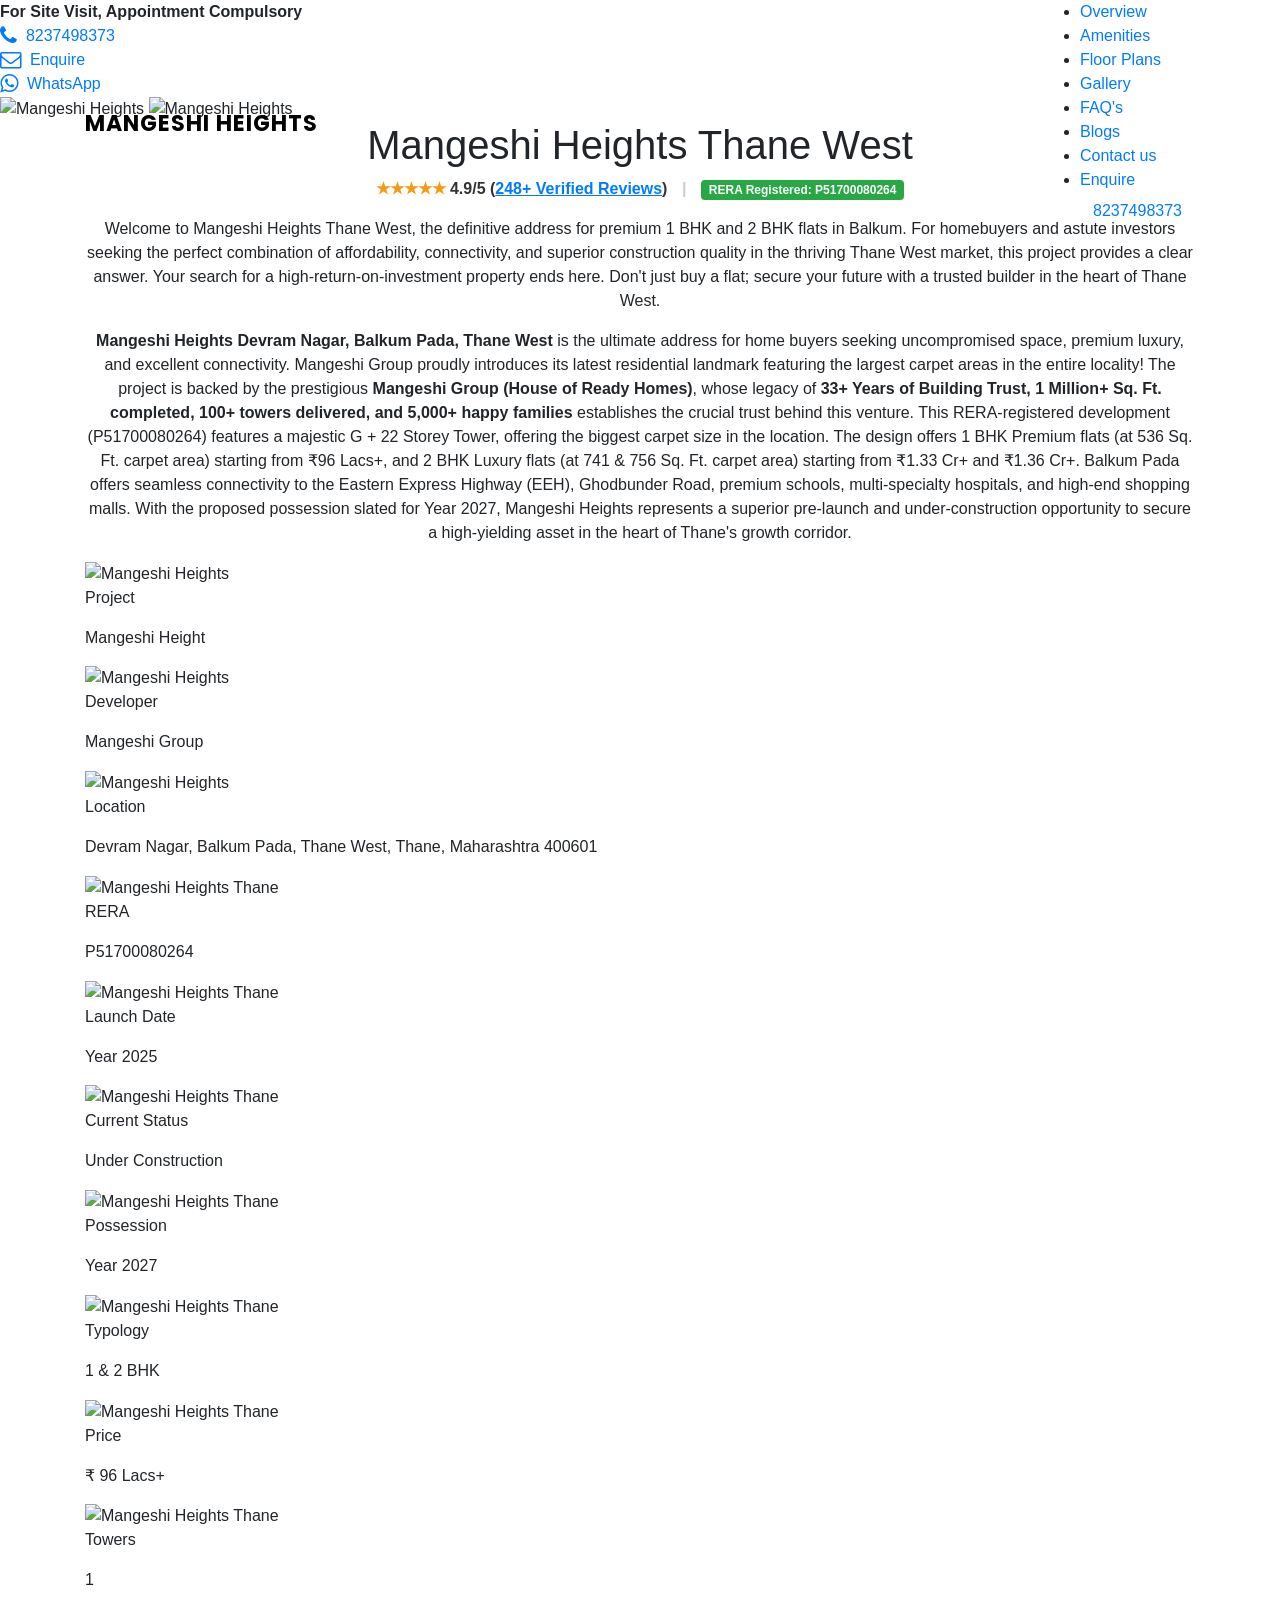
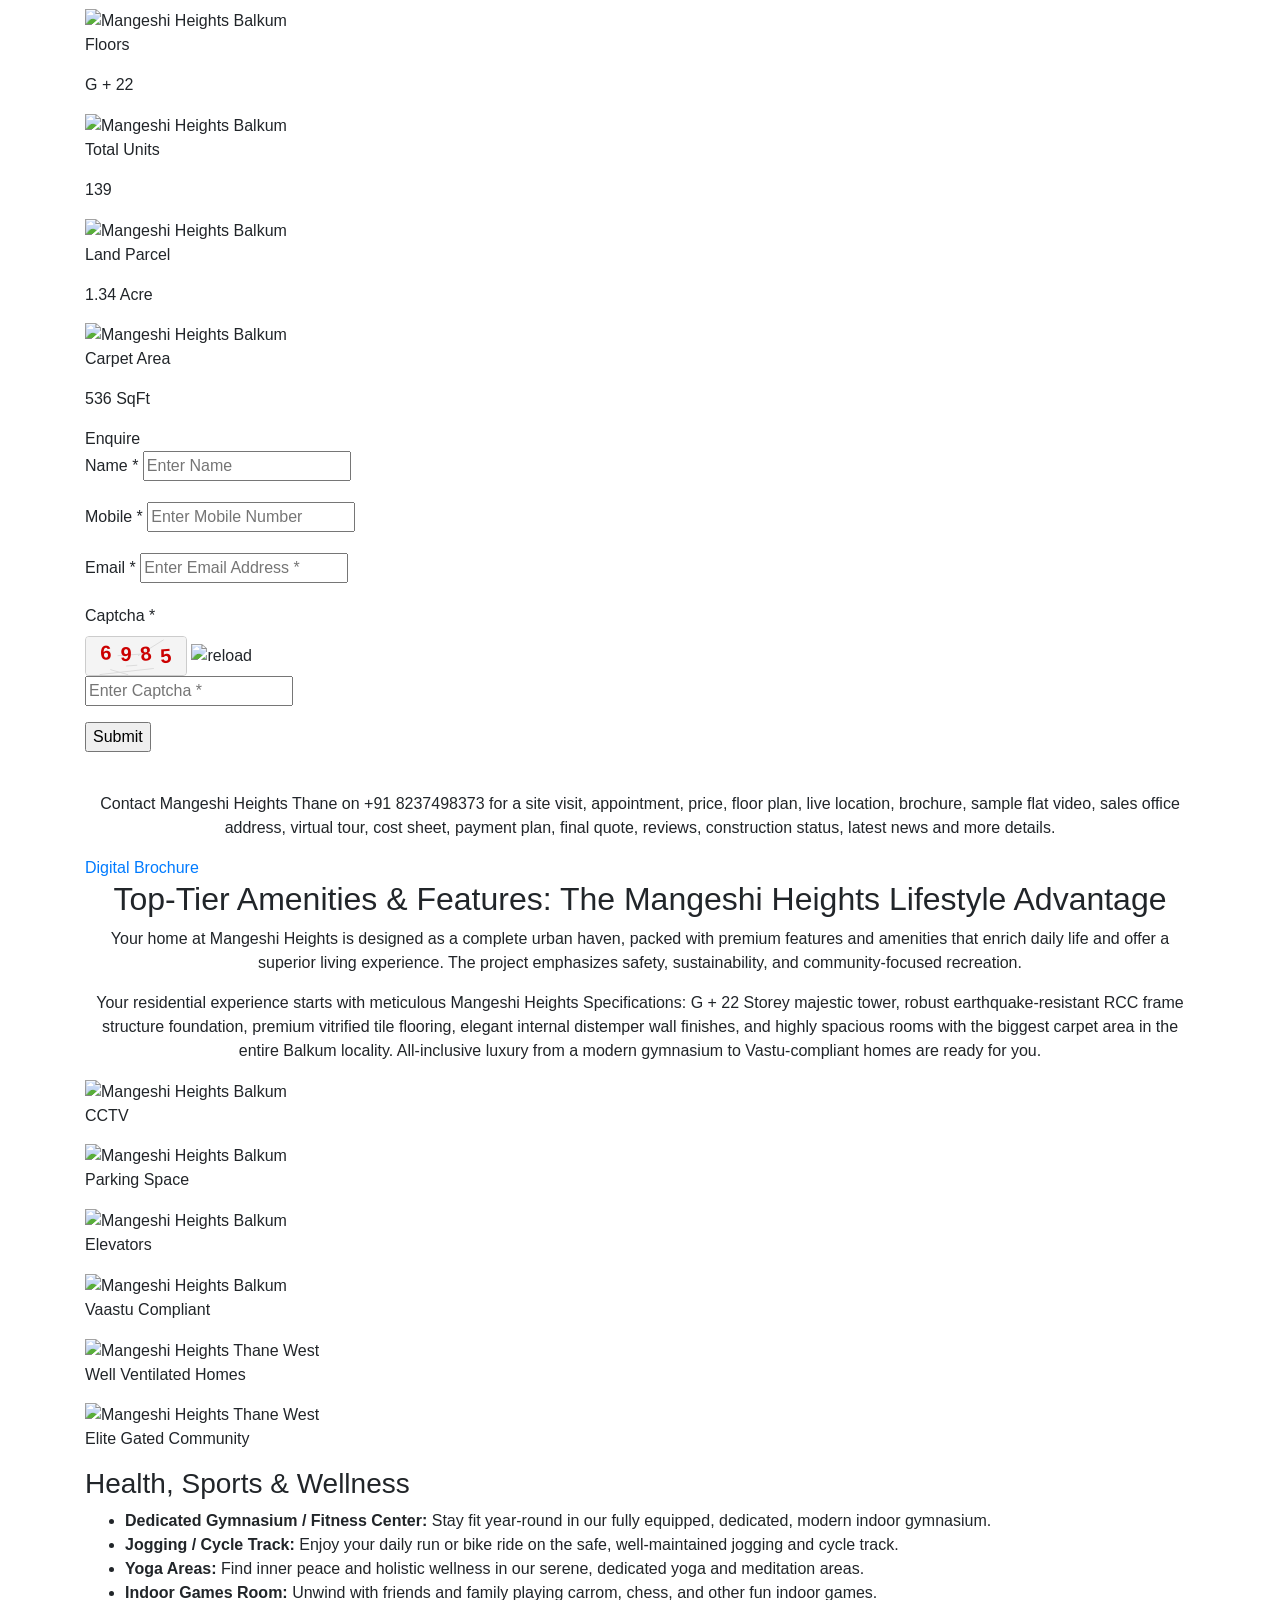
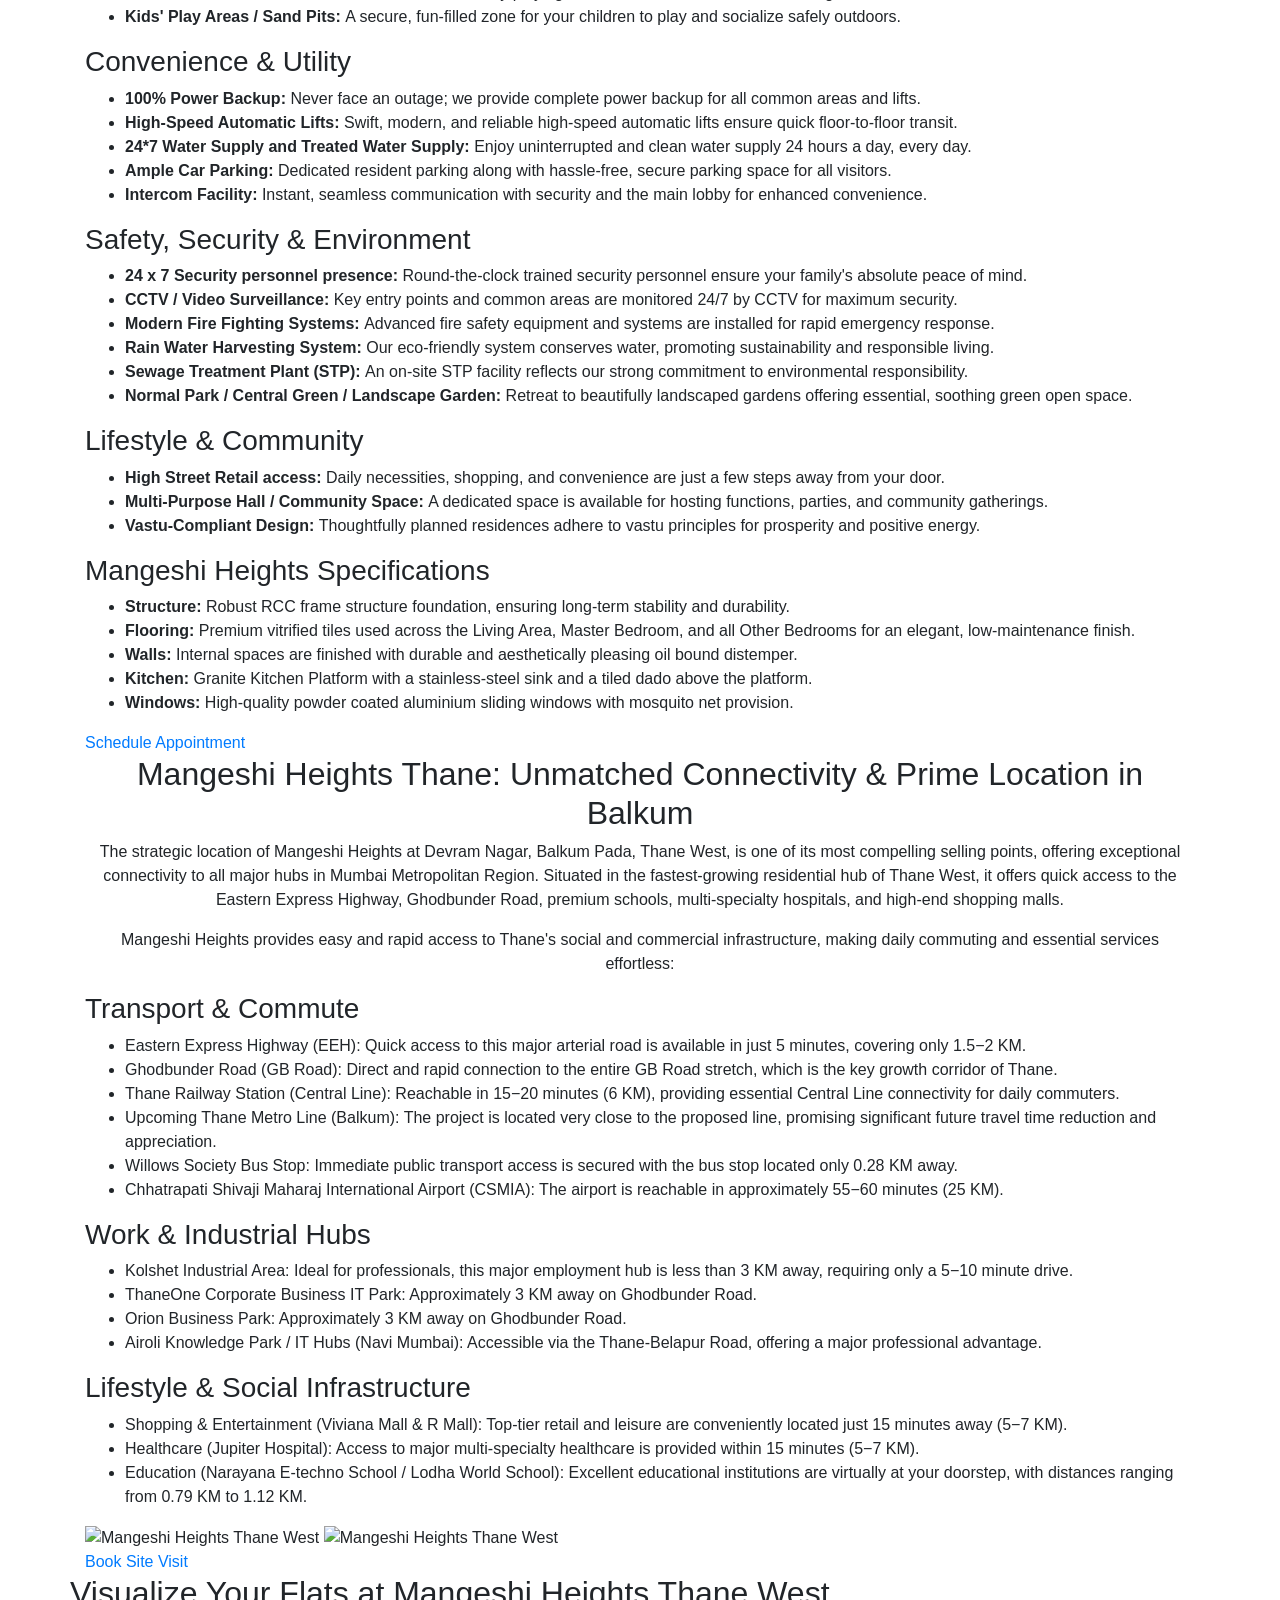
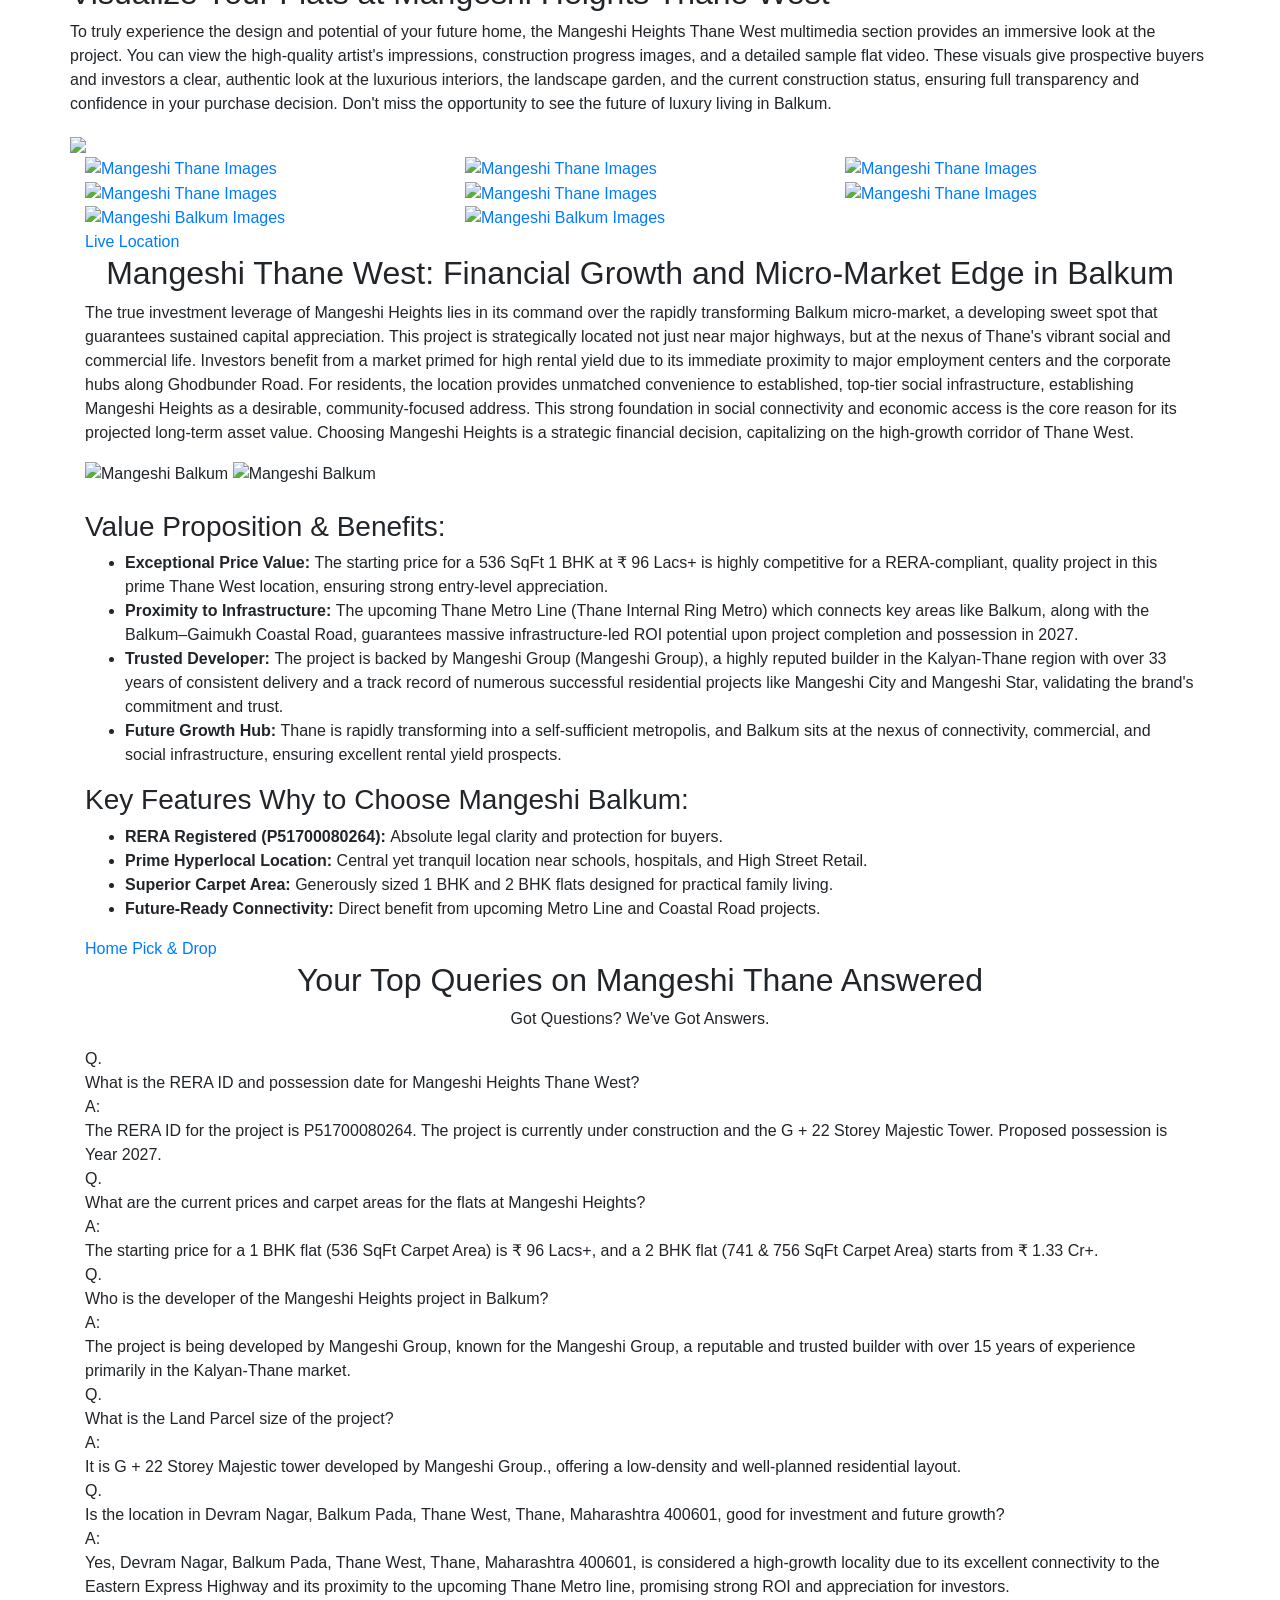
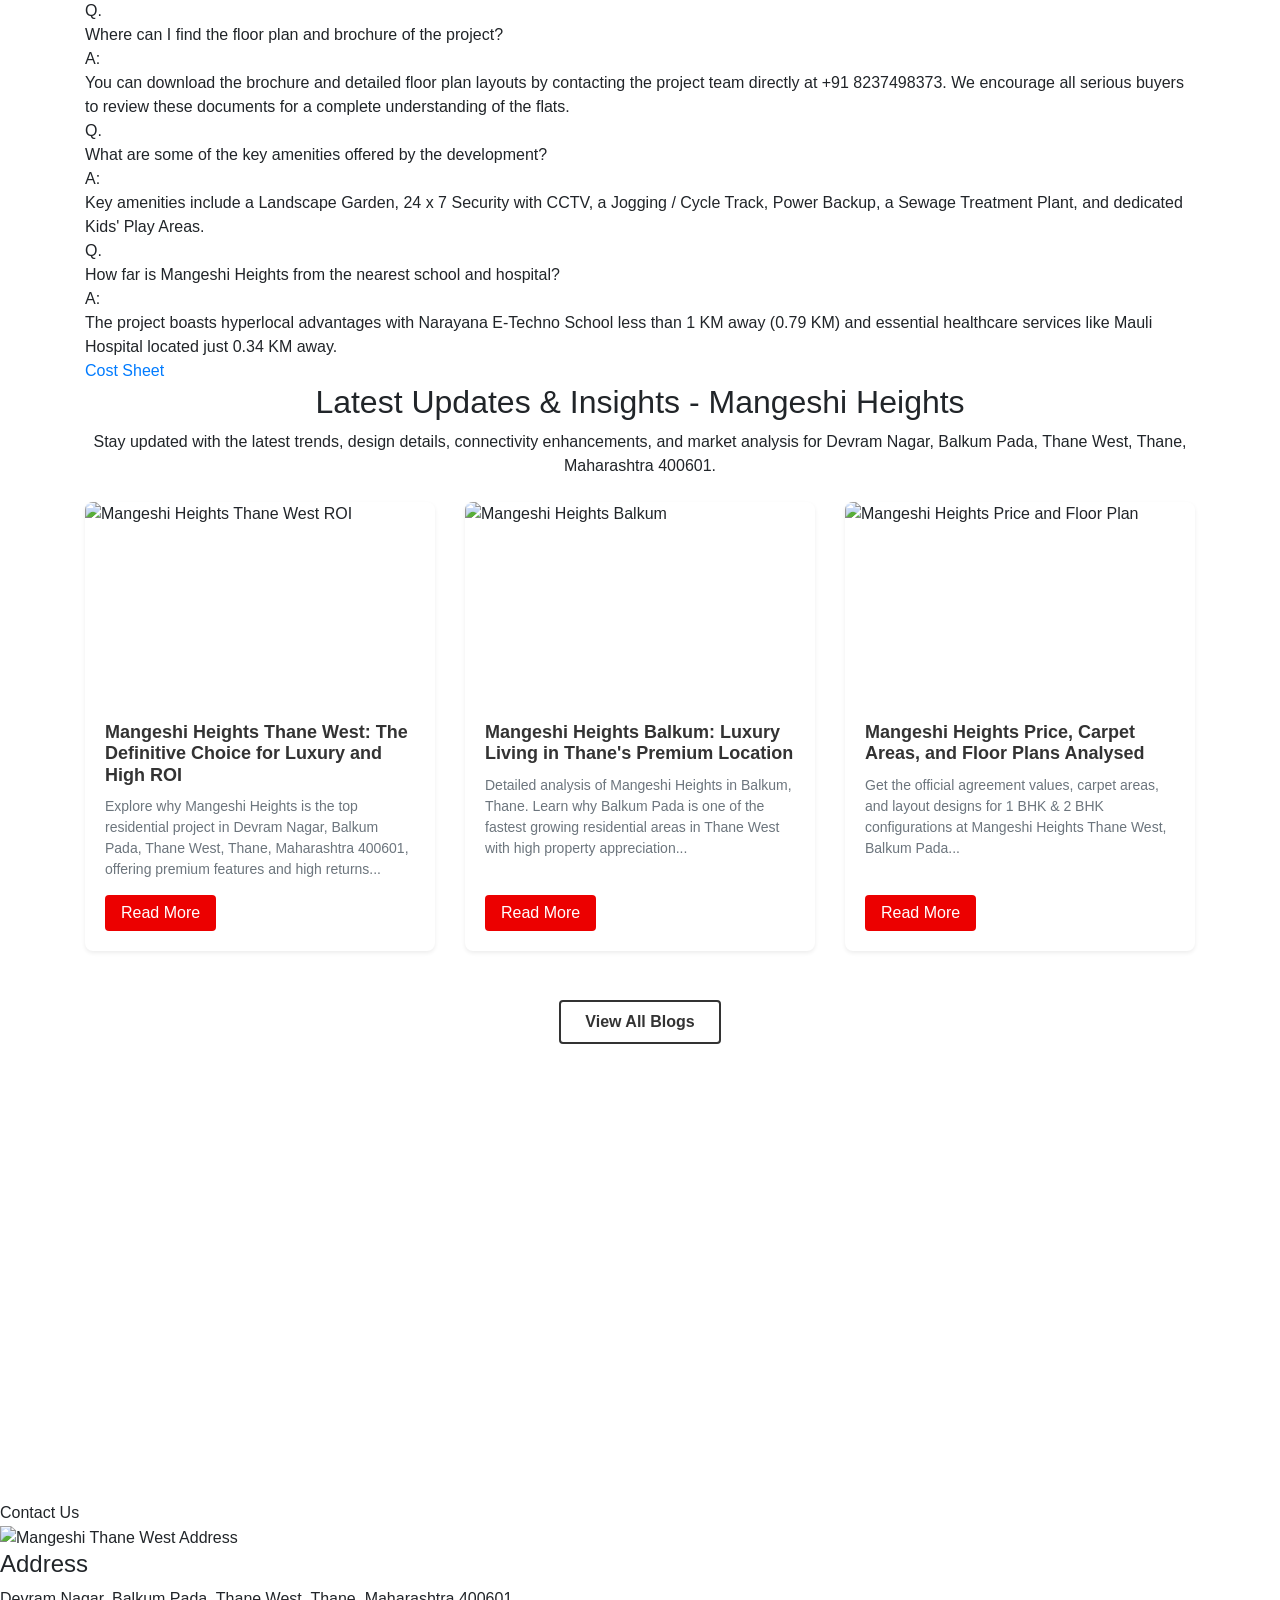
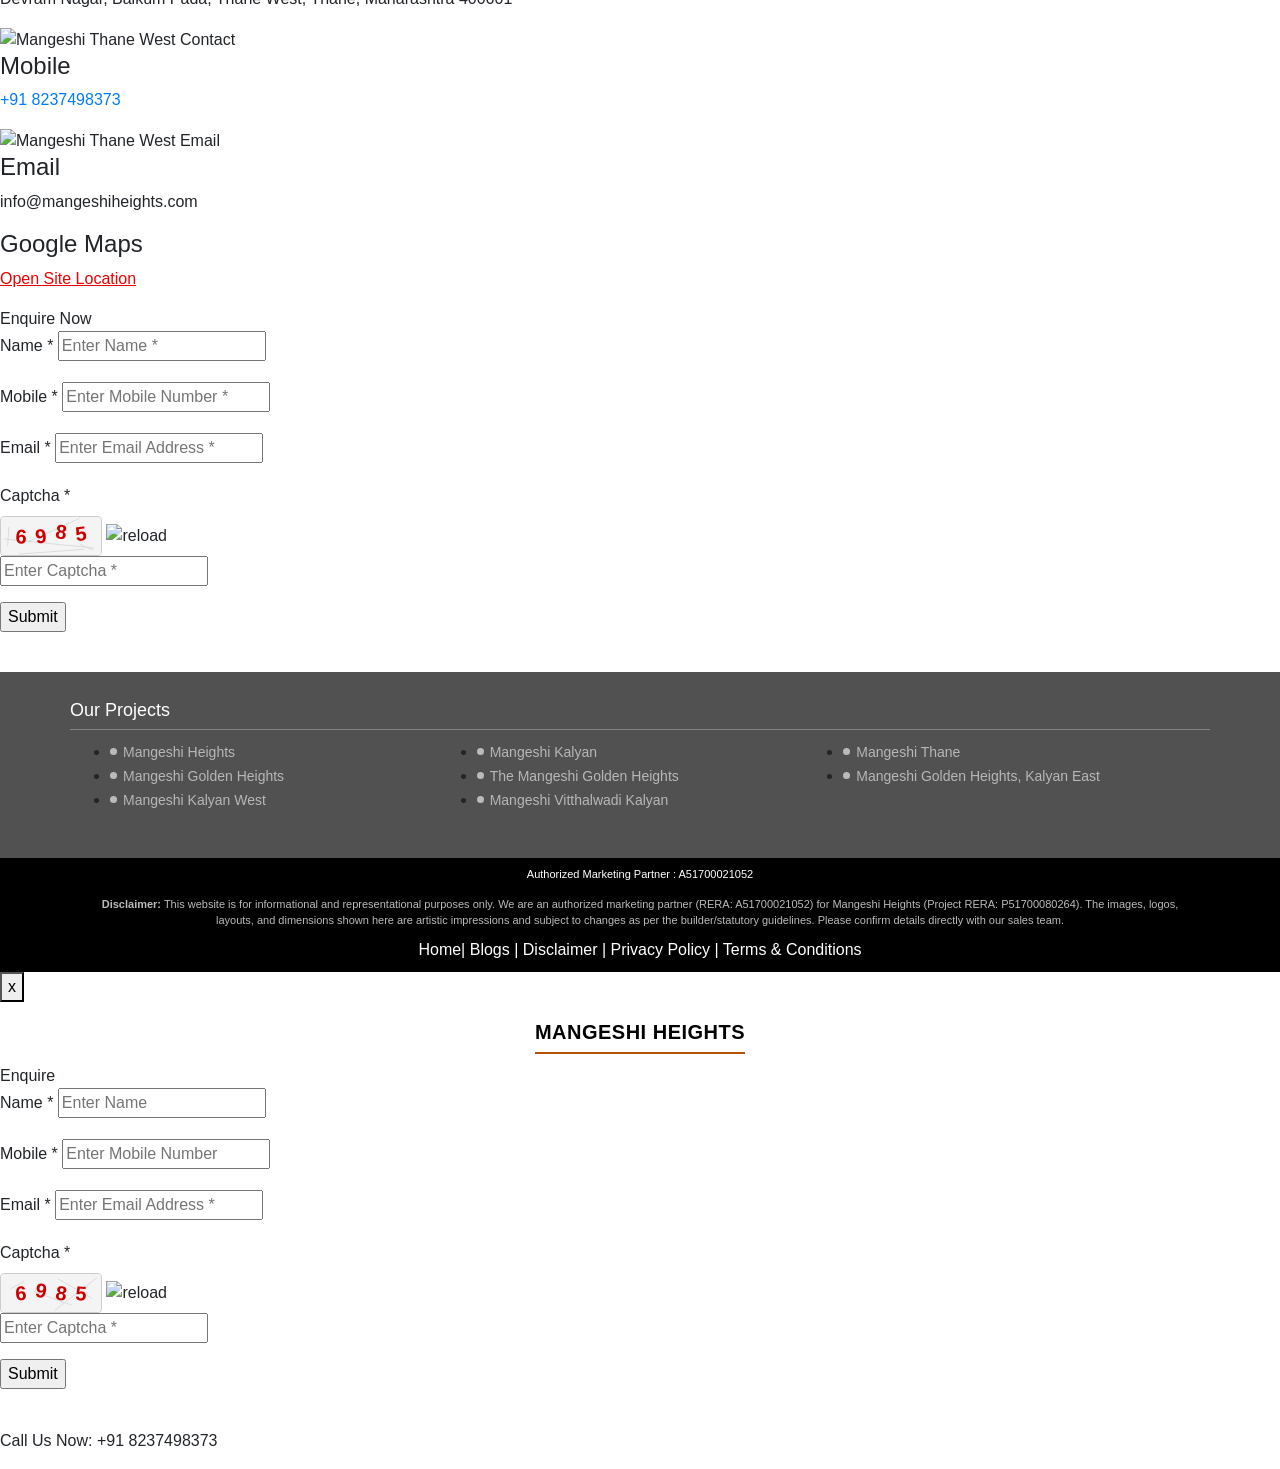
==== commit 74b90de7: "Update google site verification token" ====
--- a/index.html
+++ b/index.html
@@ -2,7 +2,7 @@
 <html lang="en">
 
 <head>
-    <meta name="google-site-verification" content="m5FpyioJ0f5jAQ22yL4LgVhxDKebcQNnCpqyiCBfD70" />
+    <meta name="google-site-verification" content="-8XaSsoVCkre4xm1E6EI0P-CK_rcPSdla3P8zALgFXs" />
     <meta charset="utf-8">
     <title>Mangeshi Heights Thane West - Elite 1 & 2 BHK flats at Balkum</title>
     <meta name="viewport" content="width=device-width, initial-scale=1.0">
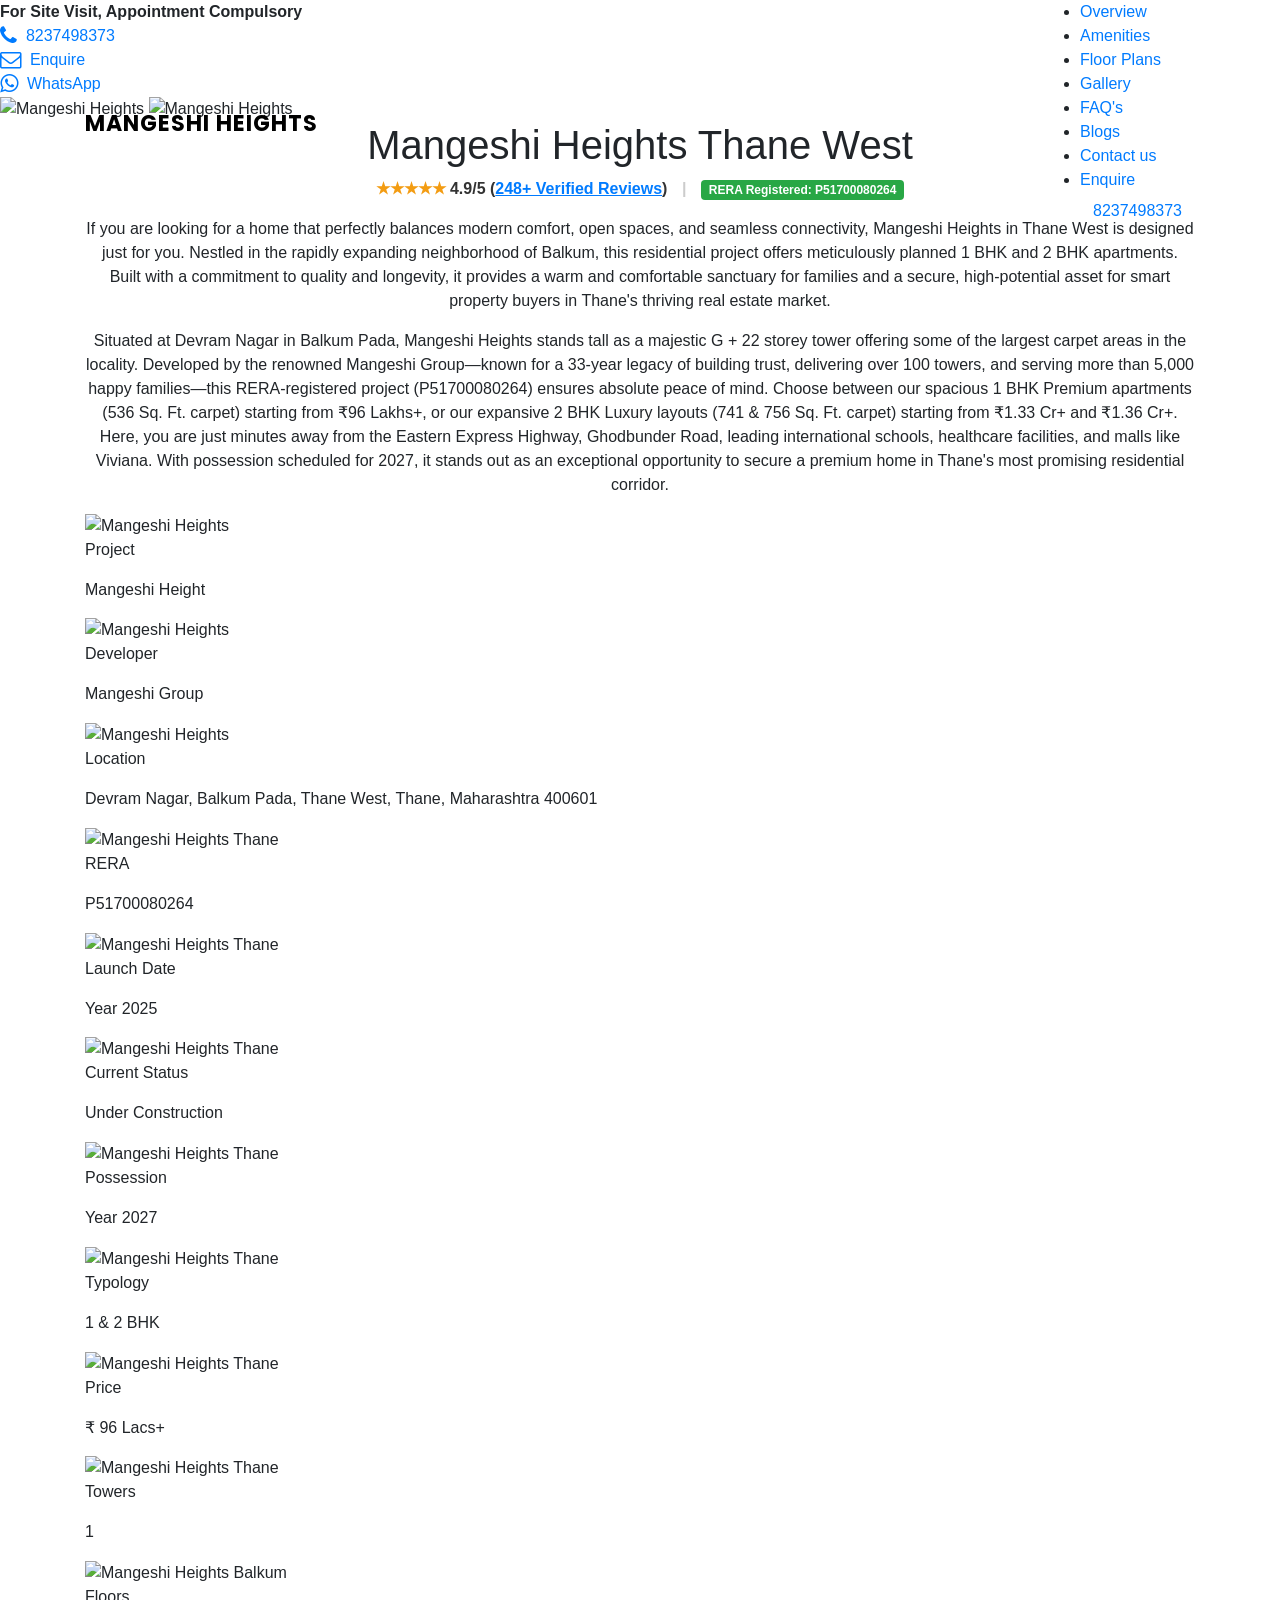
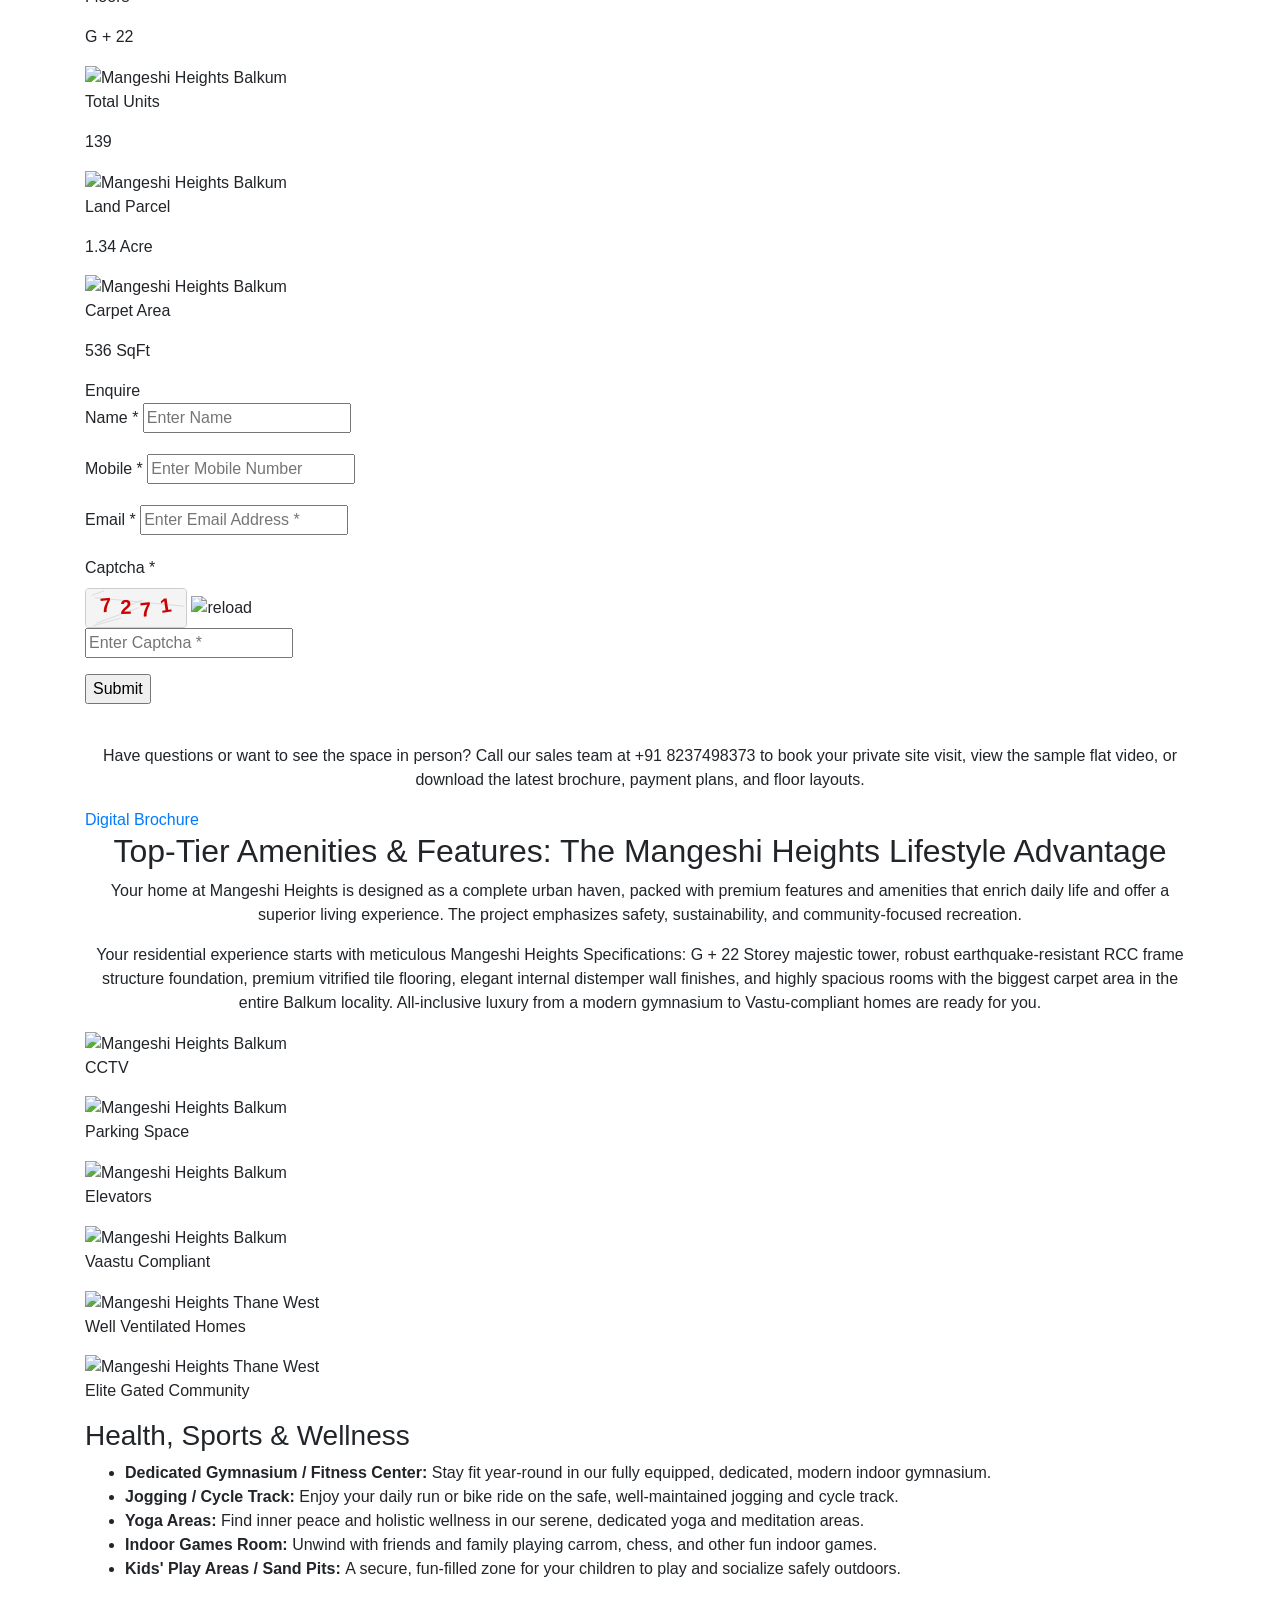
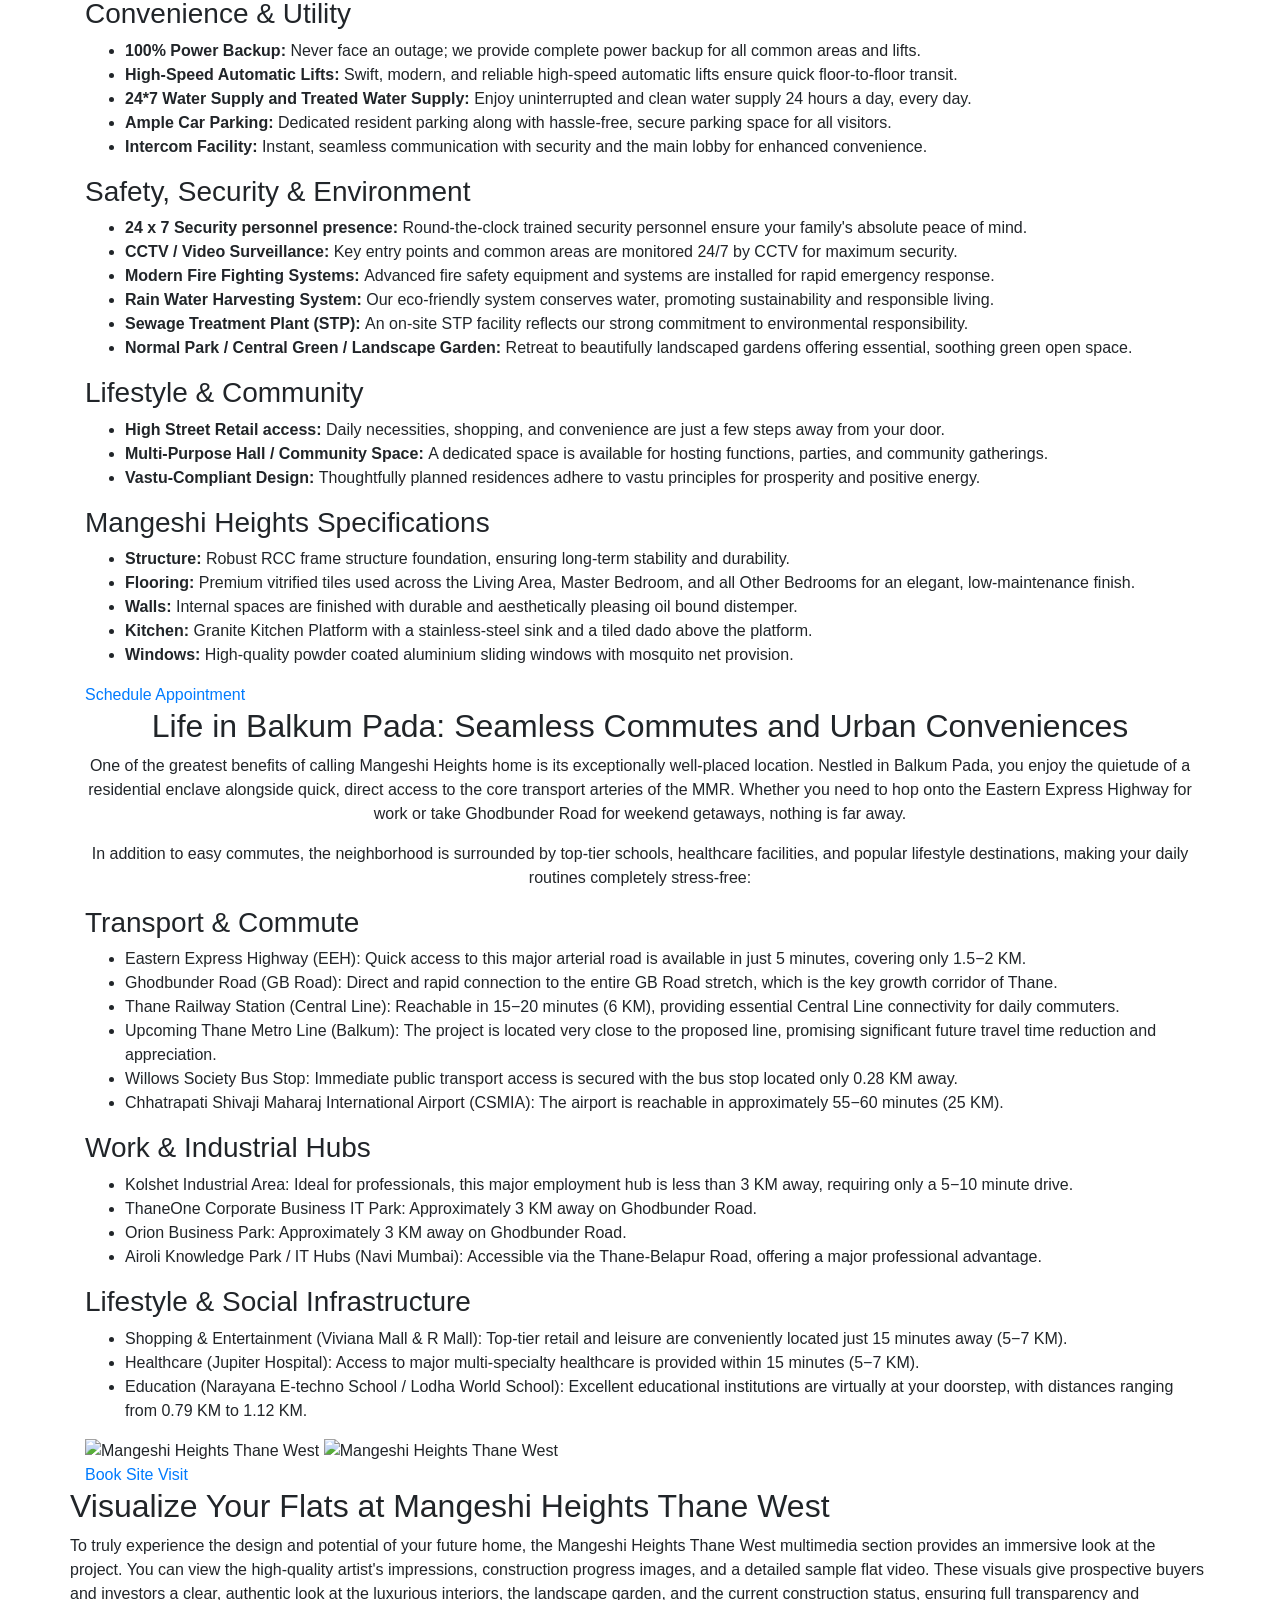
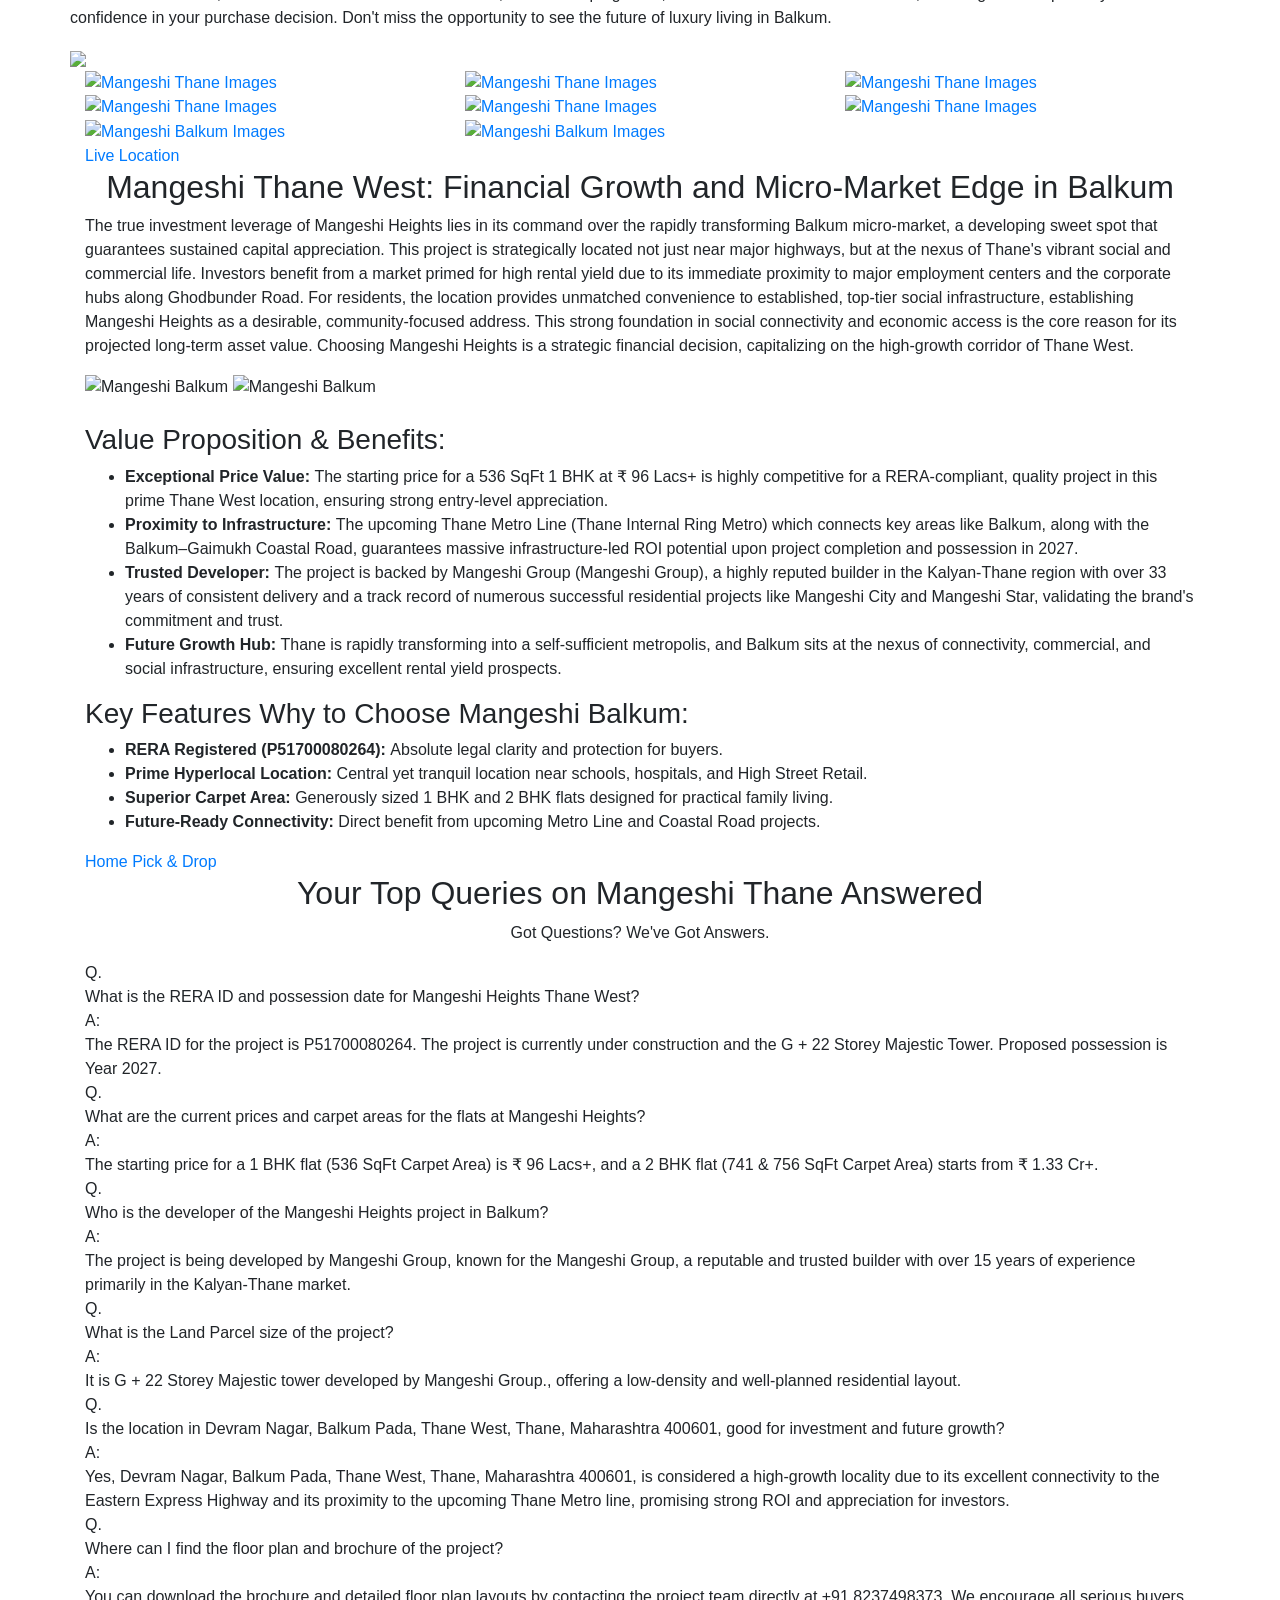
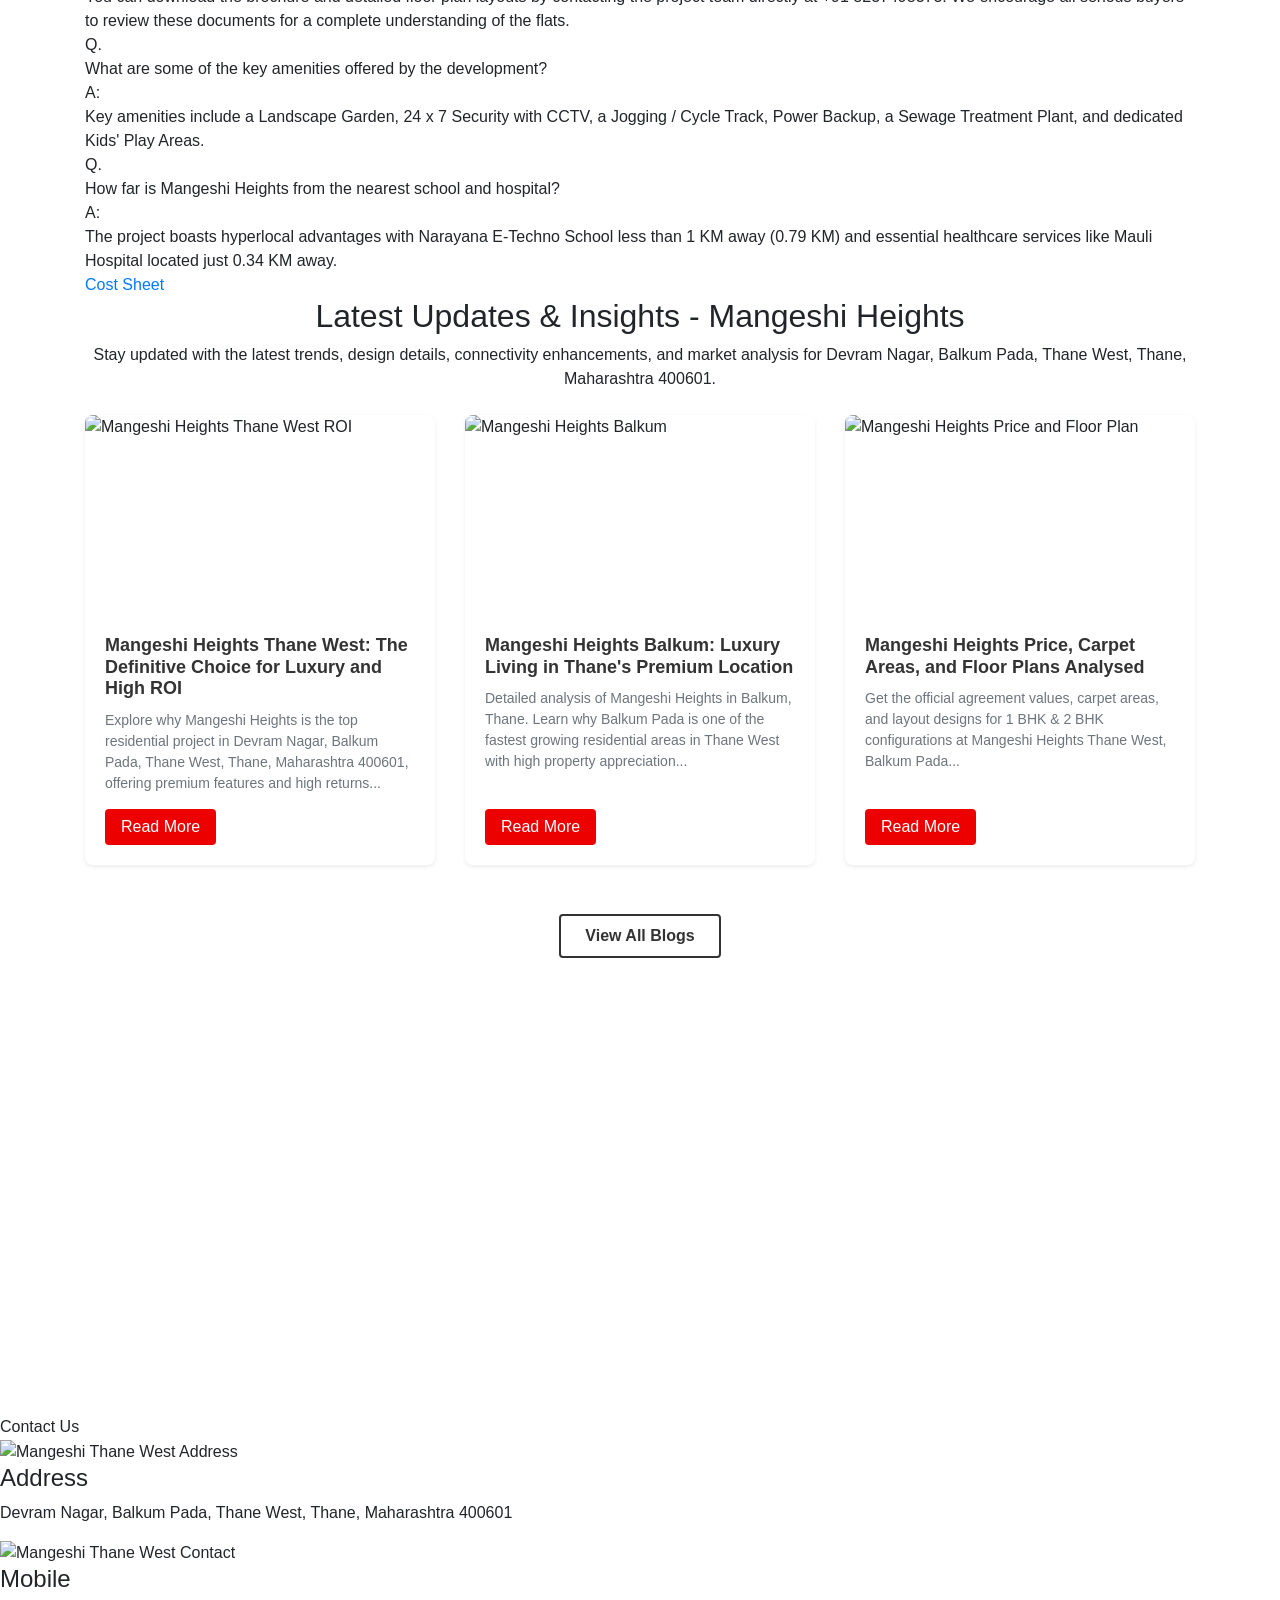
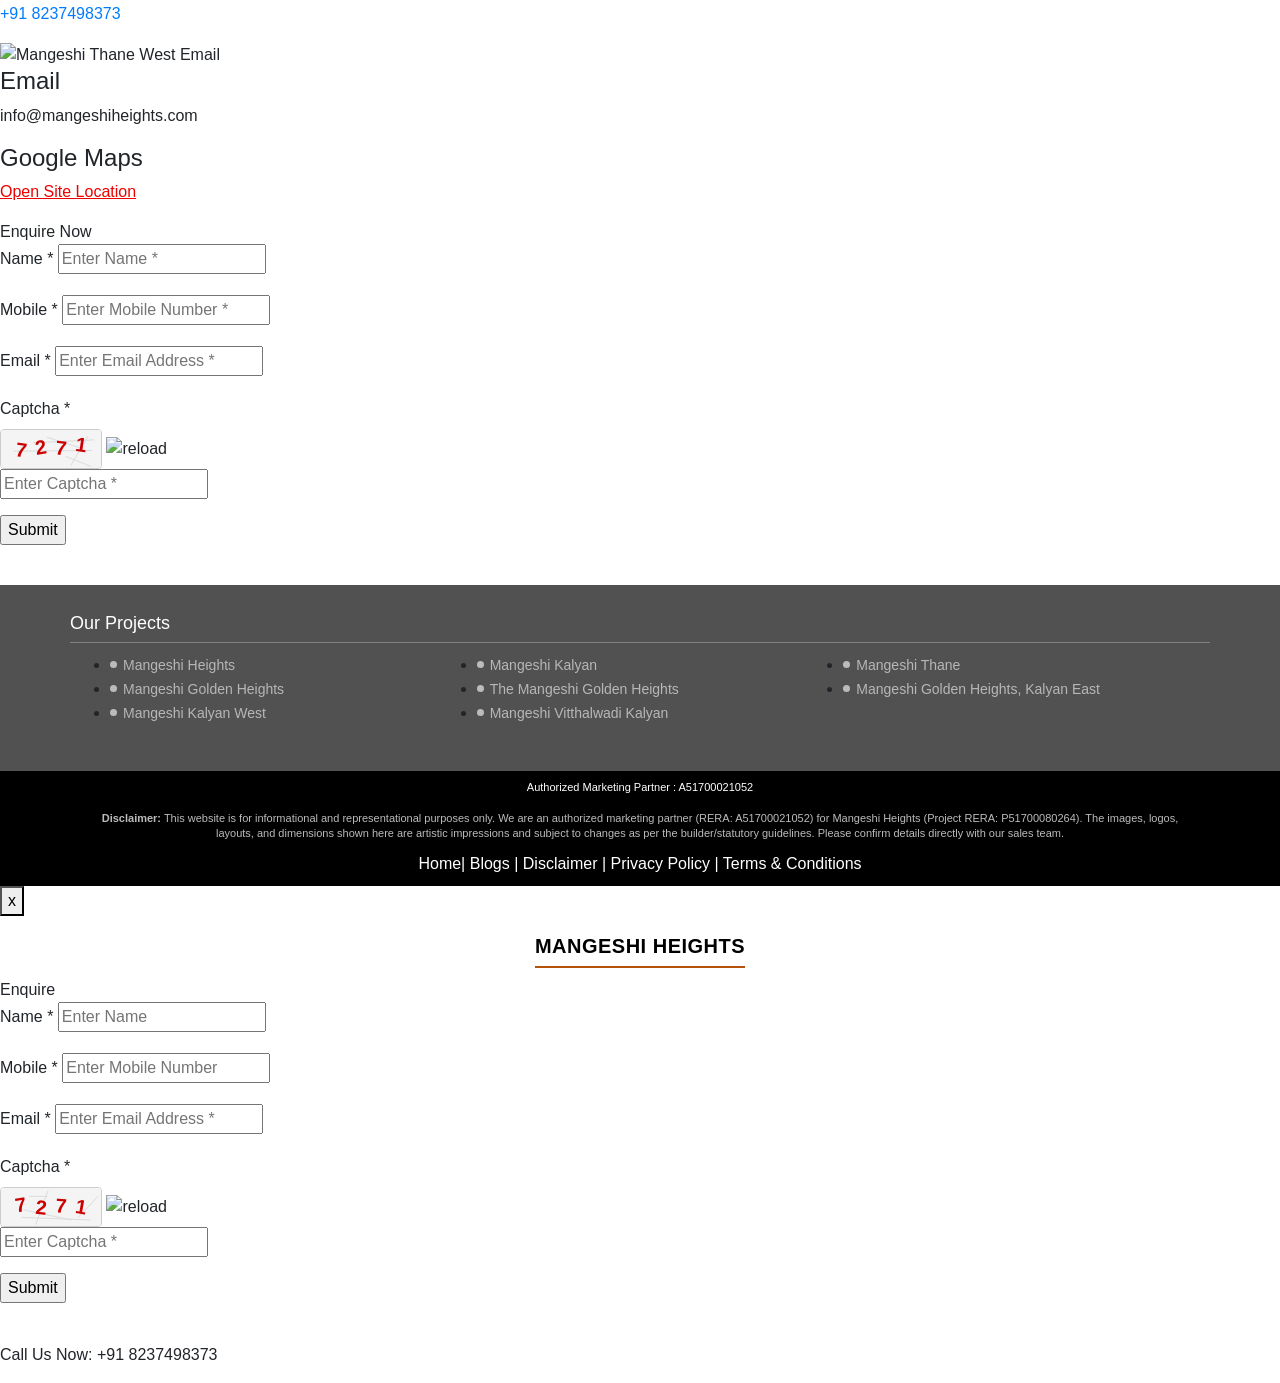
==== commit fb7c7292: "chore: rewrite copywriting to be conversational, natural, and human-written" ====
--- a/index.html
+++ b/index.html
@@ -239,8 +239,8 @@
                                 <span class="badge badge-success" style="background-color: #28a745; color: #fff; padding: 4px 8px; border-radius: 4px;">RERA Registered: P51700080264</span>
                             </div>
 
-                            <p class="text-center para-center">Welcome to Mangeshi Heights Thane West, the definitive address for premium 1 BHK and 2 BHK flats in Balkum. For homebuyers and astute investors seeking the perfect combination of affordability, connectivity, and superior construction quality in the thriving Thane West market, this project provides a clear answer. Your search for a high-return-on-investment property ends here. Don't just buy a flat; secure your future with a trusted builder in the heart of Thane West.</p>
-                            <p class="text-center para-center"><strong>Mangeshi Heights Devram Nagar, Balkum Pada, Thane West</strong> is the ultimate address for home buyers seeking uncompromised space, premium luxury, and excellent connectivity. Mangeshi Group proudly introduces its latest residential landmark featuring the largest carpet areas in the entire locality! The project is backed by the prestigious <strong>Mangeshi Group (House of Ready Homes)</strong>, whose legacy of <strong>33+ Years of Building Trust, 1 Million+ Sq. Ft. completed, 100+ towers delivered, and 5,000+ happy families</strong> establishes the crucial trust behind this venture. This RERA-registered development (P51700080264) features a majestic G + 22 Storey Tower, offering the biggest carpet size in the location. The design offers 1 BHK Premium flats (at 536 Sq. Ft. carpet area) starting from ₹96 Lacs+, and 2 BHK Luxury flats (at 741 & 756 Sq. Ft. carpet area) starting from ₹1.33 Cr+ and ₹1.36 Cr+. Balkum Pada offers seamless connectivity to the Eastern Express Highway (EEH), Ghodbunder Road, premium schools, multi-specialty hospitals, and high-end shopping malls. With the proposed possession slated for Year 2027, Mangeshi Heights represents a superior pre-launch and under-construction opportunity to secure a high-yielding asset in the heart of Thane's growth corridor.</p>
+                            <p class="text-center para-center">If you are looking for a home that perfectly balances modern comfort, open spaces, and seamless connectivity, Mangeshi Heights in Thane West is designed just for you. Nestled in the rapidly expanding neighborhood of Balkum, this residential project offers meticulously planned 1 BHK and 2 BHK apartments. Built with a commitment to quality and longevity, it provides a warm and comfortable sanctuary for families and a secure, high-potential asset for smart property buyers in Thane's thriving real estate market.</p>
+                            <p class="text-center para-center">Situated at Devram Nagar in Balkum Pada, Mangeshi Heights stands tall as a majestic G + 22 storey tower offering some of the largest carpet areas in the locality. Developed by the renowned Mangeshi Group—known for a 33-year legacy of building trust, delivering over 100 towers, and serving more than 5,000 happy families—this RERA-registered project (P51700080264) ensures absolute peace of mind. Choose between our spacious 1 BHK Premium apartments (536 Sq. Ft. carpet) starting from ₹96 Lakhs+, or our expansive 2 BHK Luxury layouts (741 & 756 Sq. Ft. carpet) starting from ₹1.33 Cr+ and ₹1.36 Cr+. Here, you are just minutes away from the Eastern Express Highway, Ghodbunder Road, leading international schools, healthcare facilities, and malls like Viviana. With possession scheduled for 2027, it stands out as an exceptional opportunity to secure a premium home in Thane's most promising residential corridor.</p>
                             <div class="highlight">
                                 <div class="main-cube">
                                     <div class="cube">
@@ -362,7 +362,7 @@
                                     </div>
                                 </div>
                             </div>
-                            <p class="text-center para-center">Contact Mangeshi Heights Thane on +91 8237498373 for a site visit, appointment, price, floor plan, live location, brochure, sample flat video, sales office address, virtual tour, cost sheet, payment plan, final quote, reviews, construction status, latest news and more details.</p>
+                            <p class="text-center para-center">Have questions or want to see the space in person? Call our sales team at +91 8237498373 to book your private site visit, view the sample flat video, or download the latest brochure, payment plans, and floor layouts.</p>
                         </div>
                         <div class="button"><a href="" class="read-more md-trigger" id="md-trigger">Digital Brochure</a></div>
                     </div>
@@ -463,9 +463,9 @@
         <!-- Proximity section start here  -->
         <section class="feature-bx bg-blue" id="demo">
             <div class="container">
-                <h2 class="heading text-center black ">Mangeshi Heights Thane: Unmatched Connectivity & Prime Location in Balkum</h2>
-                <p class="text-center black para-center">The strategic location of Mangeshi Heights at Devram Nagar, Balkum Pada, Thane West, is one of its most compelling selling points, offering exceptional connectivity to all major hubs in Mumbai Metropolitan Region. Situated in the fastest-growing residential hub of Thane West, it offers quick access to the Eastern Express Highway, Ghodbunder Road, premium schools, multi-specialty hospitals, and high-end shopping malls.</p>
-                <p class="text-center black para-center">Mangeshi Heights provides easy and rapid access to Thane's social and commercial infrastructure, making daily commuting and essential services effortless:</p>
+                <h2 class="heading text-center black ">Life in Balkum Pada: Seamless Commutes and Urban Conveniences</h2>
+                <p class="text-center black para-center">One of the greatest benefits of calling Mangeshi Heights home is its exceptionally well-placed location. Nestled in Balkum Pada, you enjoy the quietude of a residential enclave alongside quick, direct access to the core transport arteries of the MMR. Whether you need to hop onto the Eastern Express Highway for work or take Ghodbunder Road for weekend getaways, nothing is far away.</p>
+                <p class="text-center black para-center">In addition to easy commutes, the neighborhood is surrounded by top-tier schools, healthcare facilities, and popular lifestyle destinations, making your daily routines completely stress-free:</p>
                 <div class="main-bx-icons">
                     <div class="h2-para-img h2-para-img-1">
                         <div class="amenit-box-right">
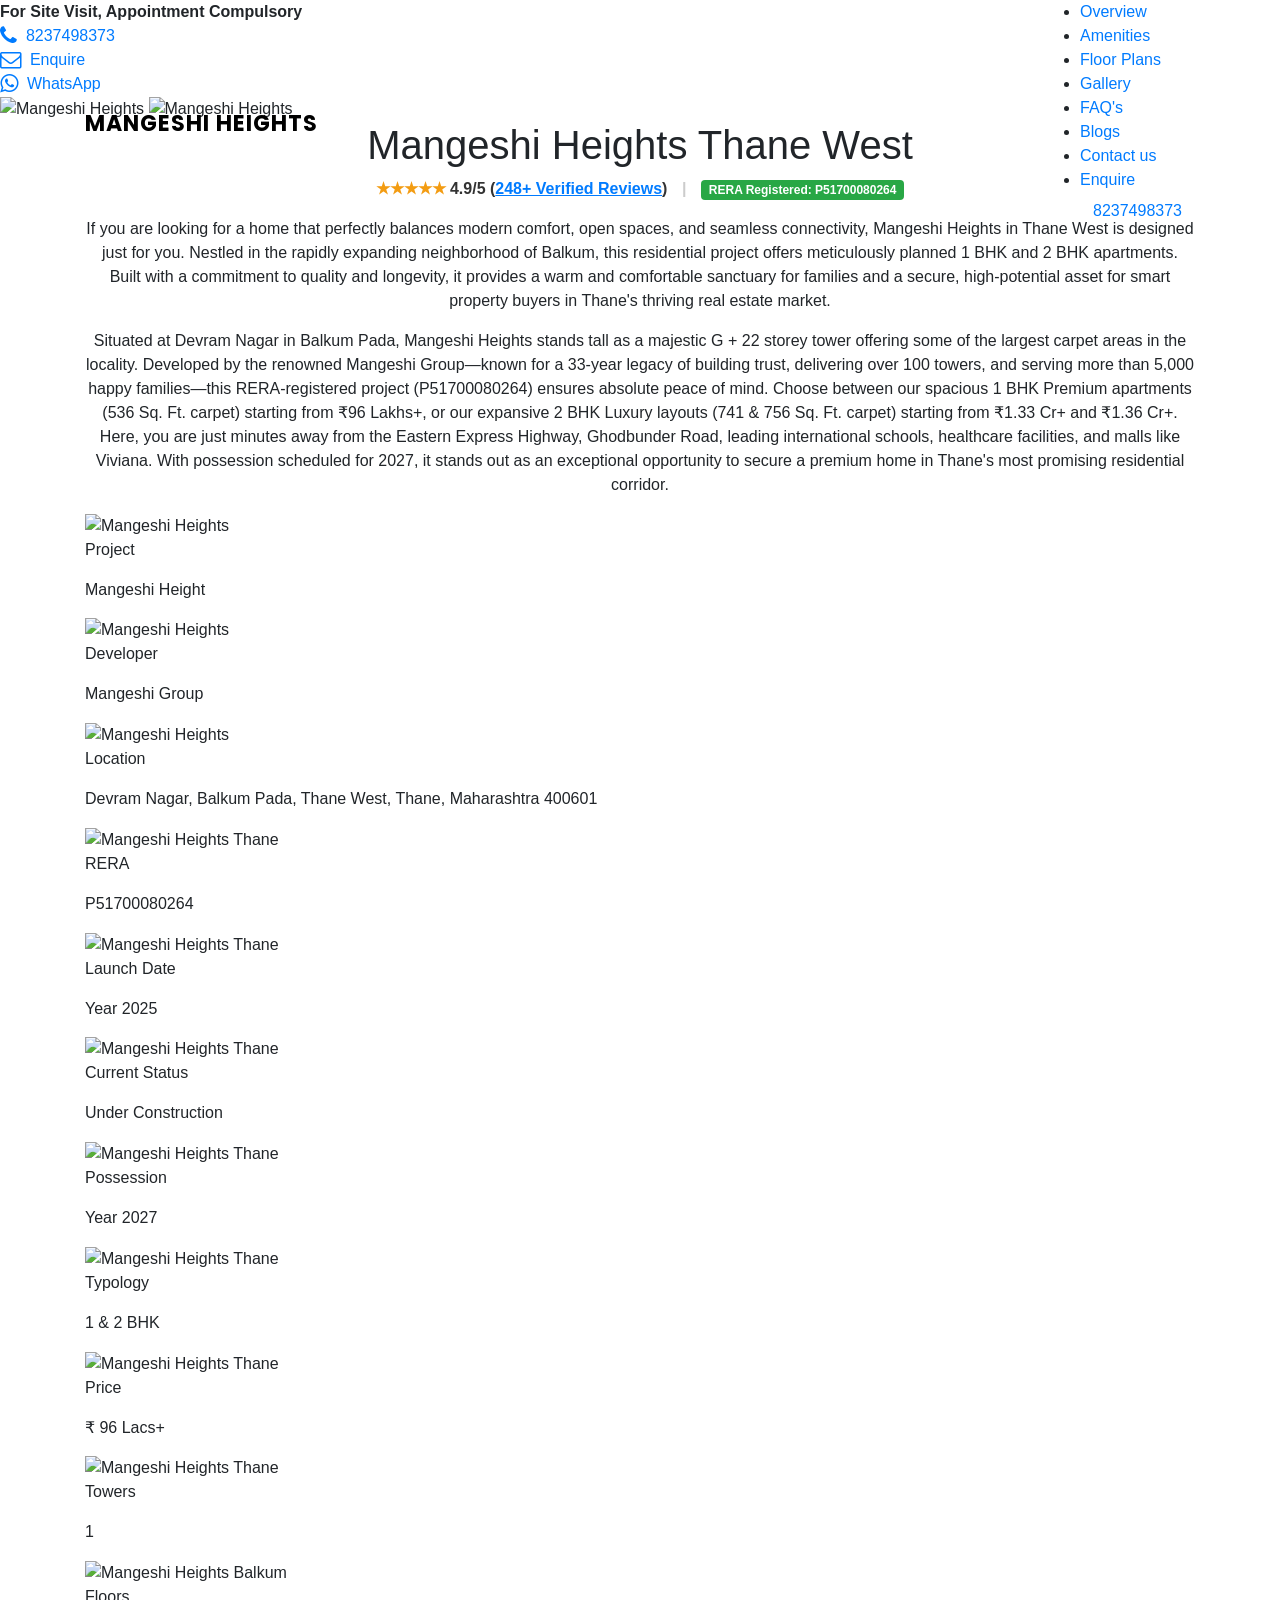
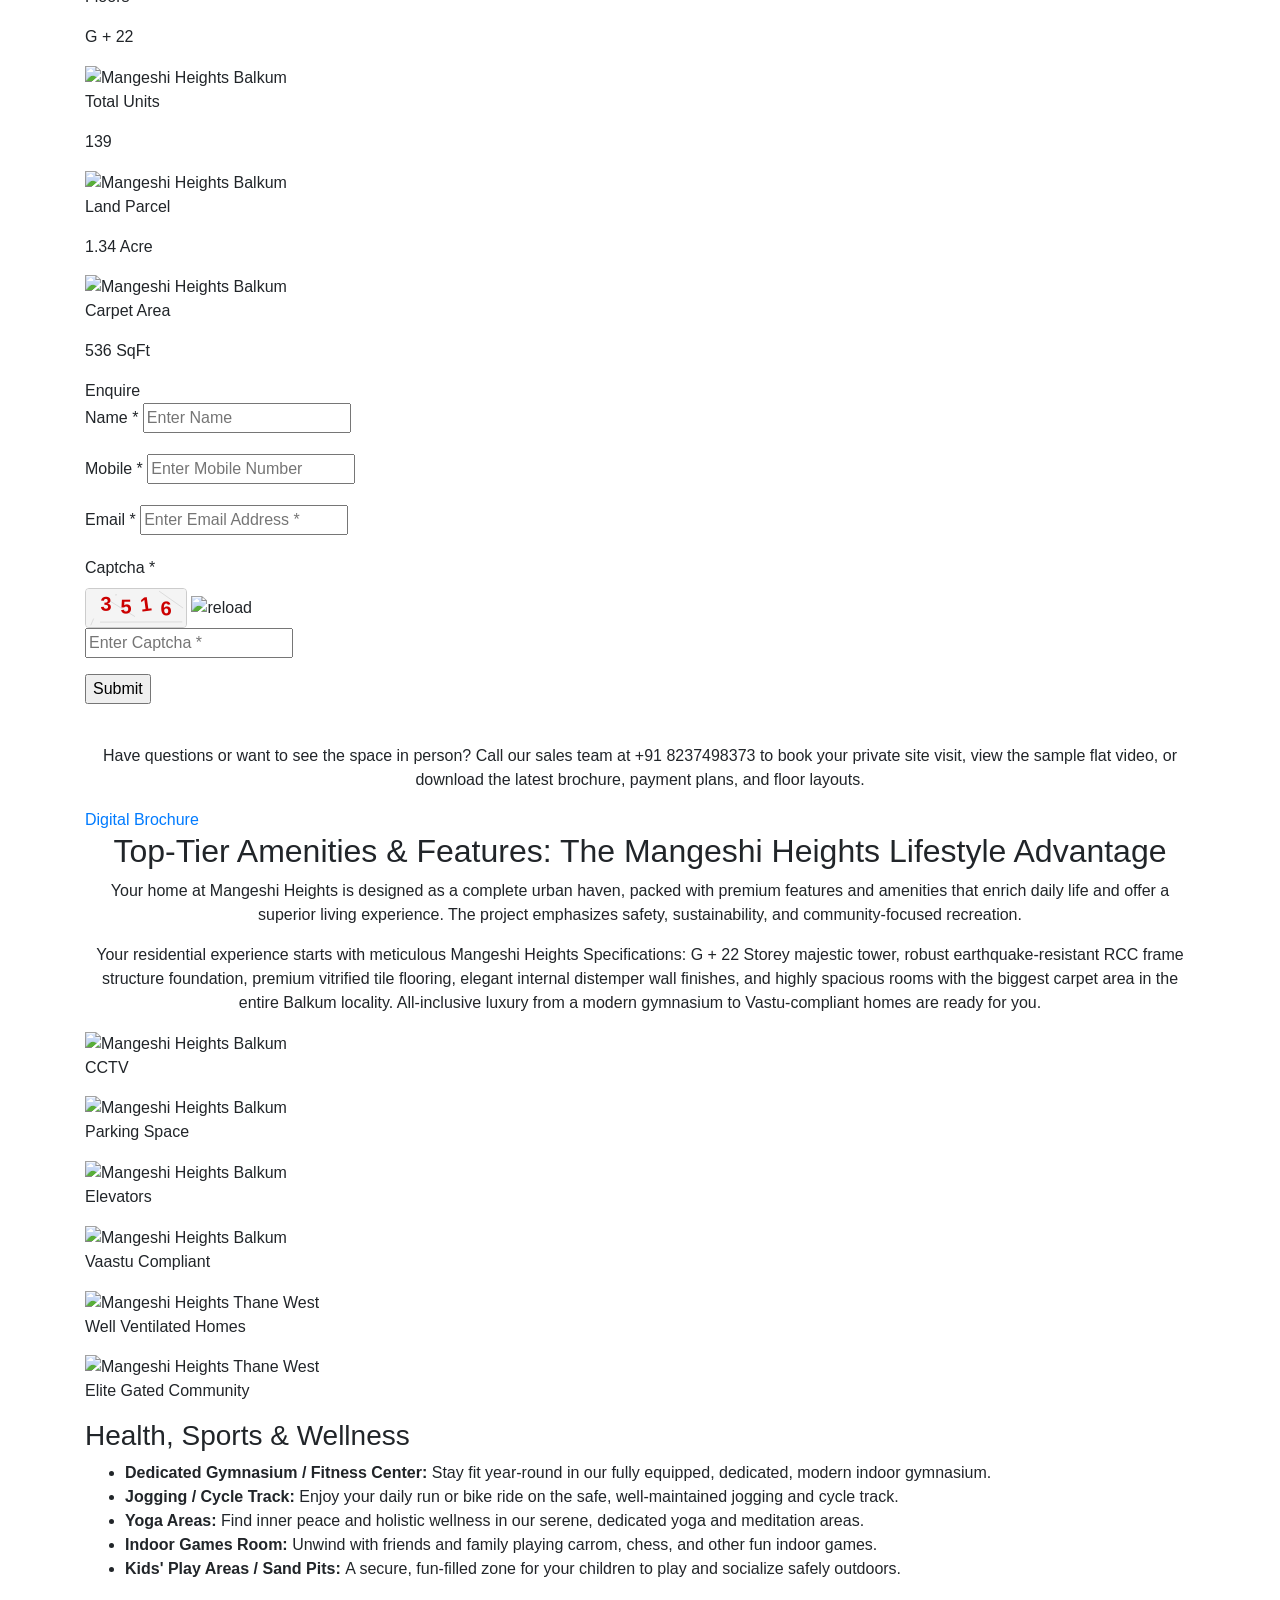
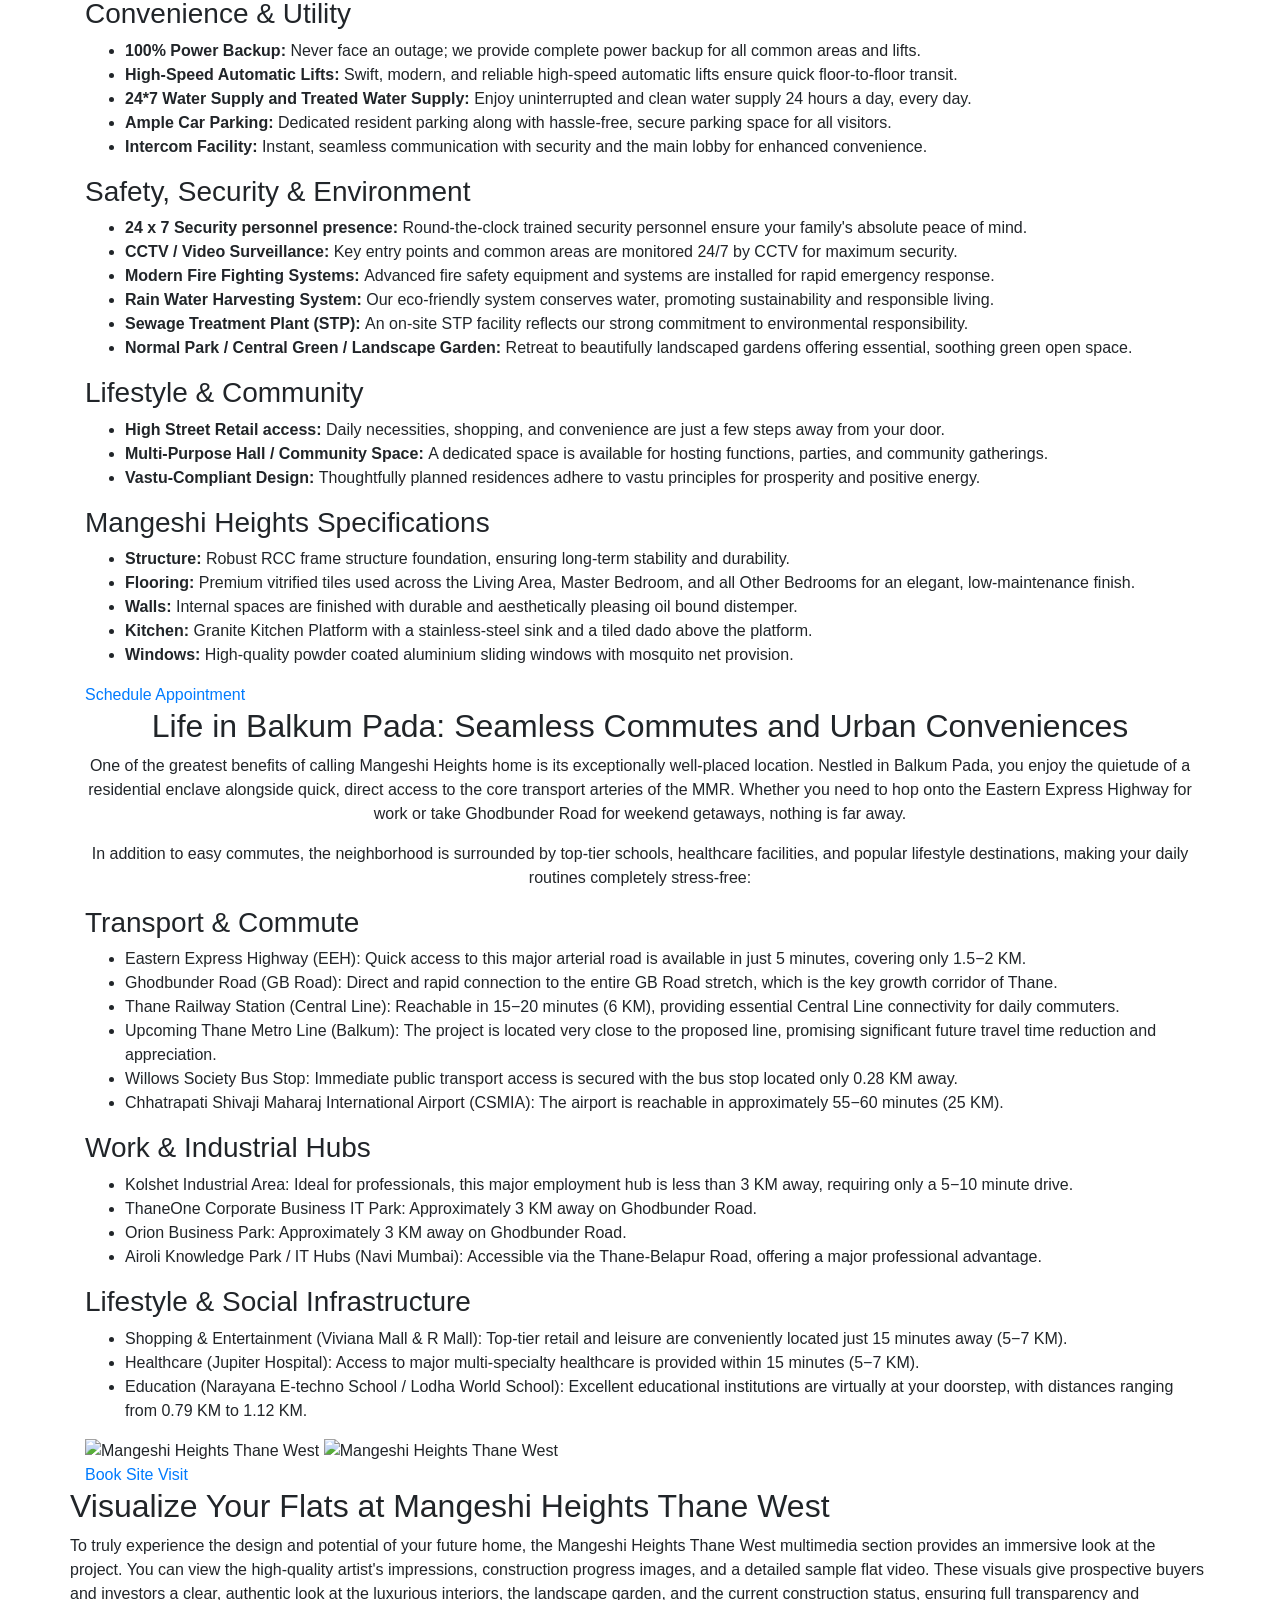
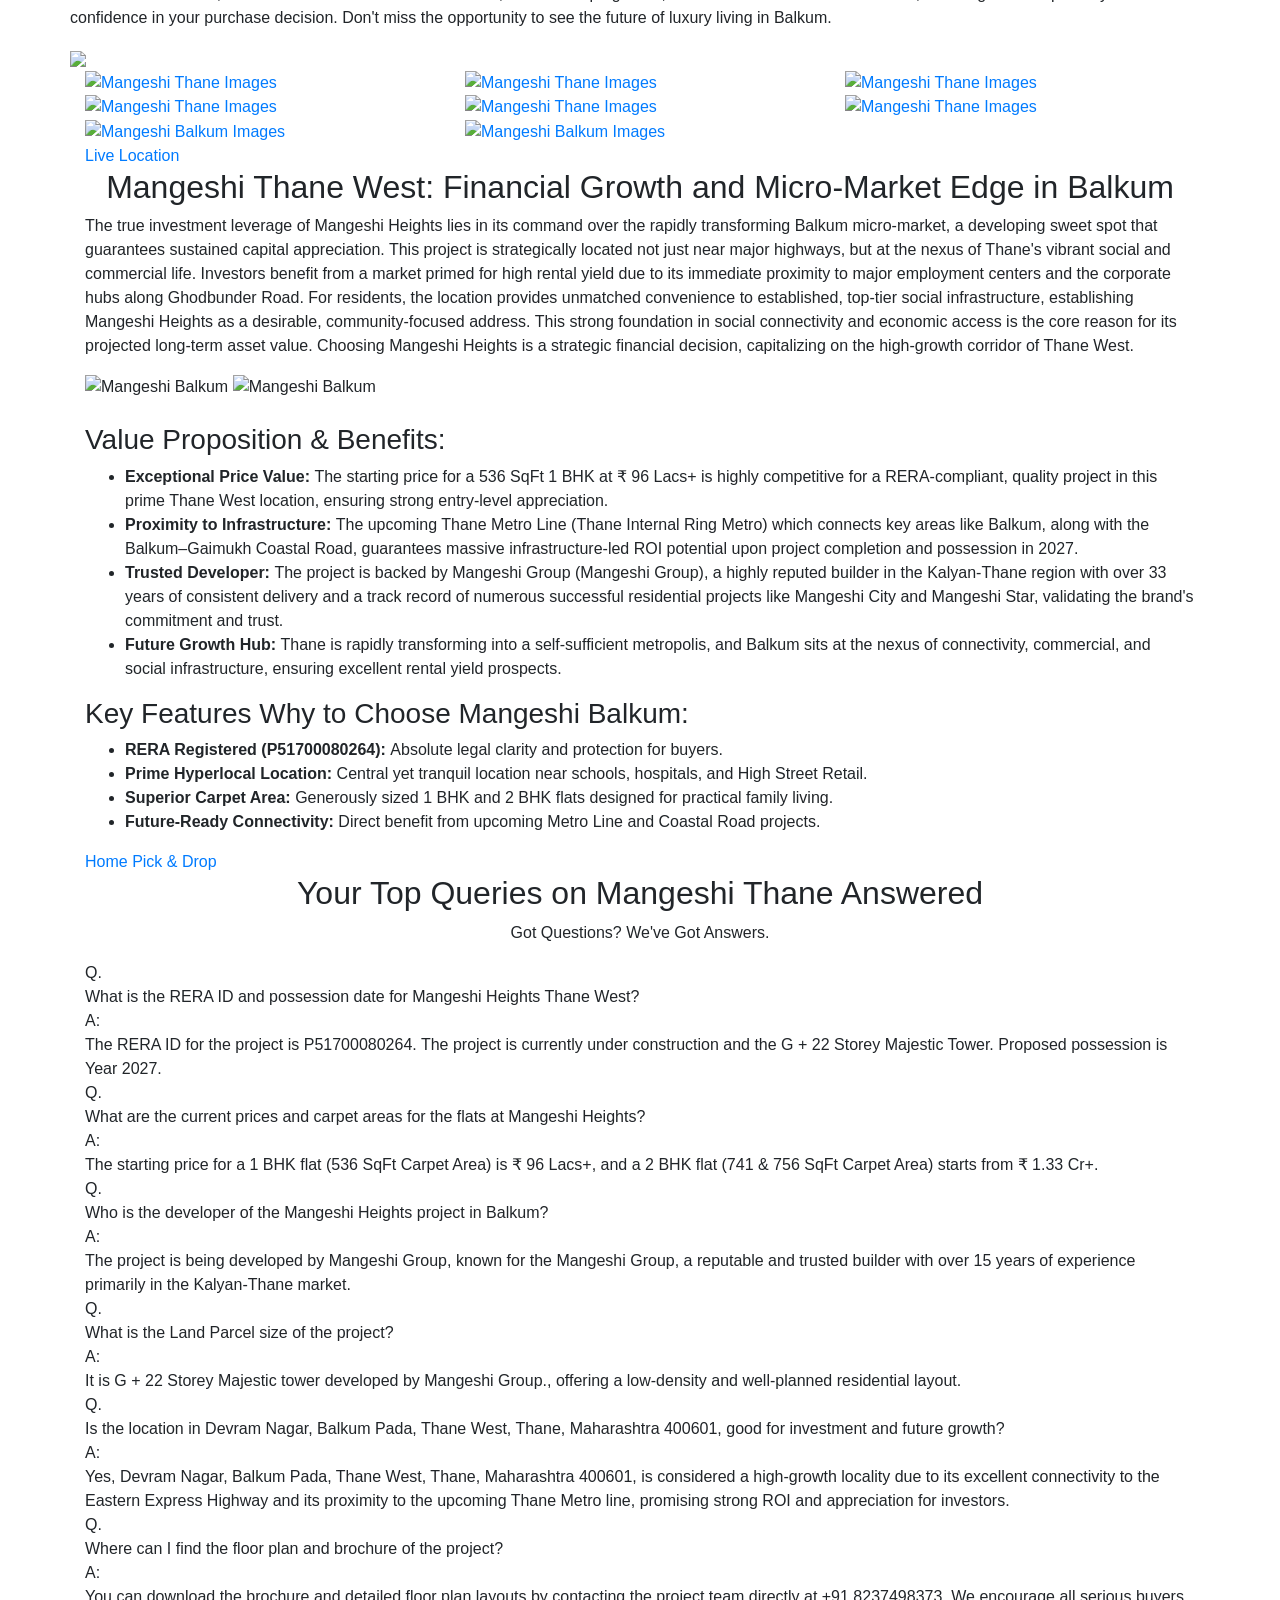
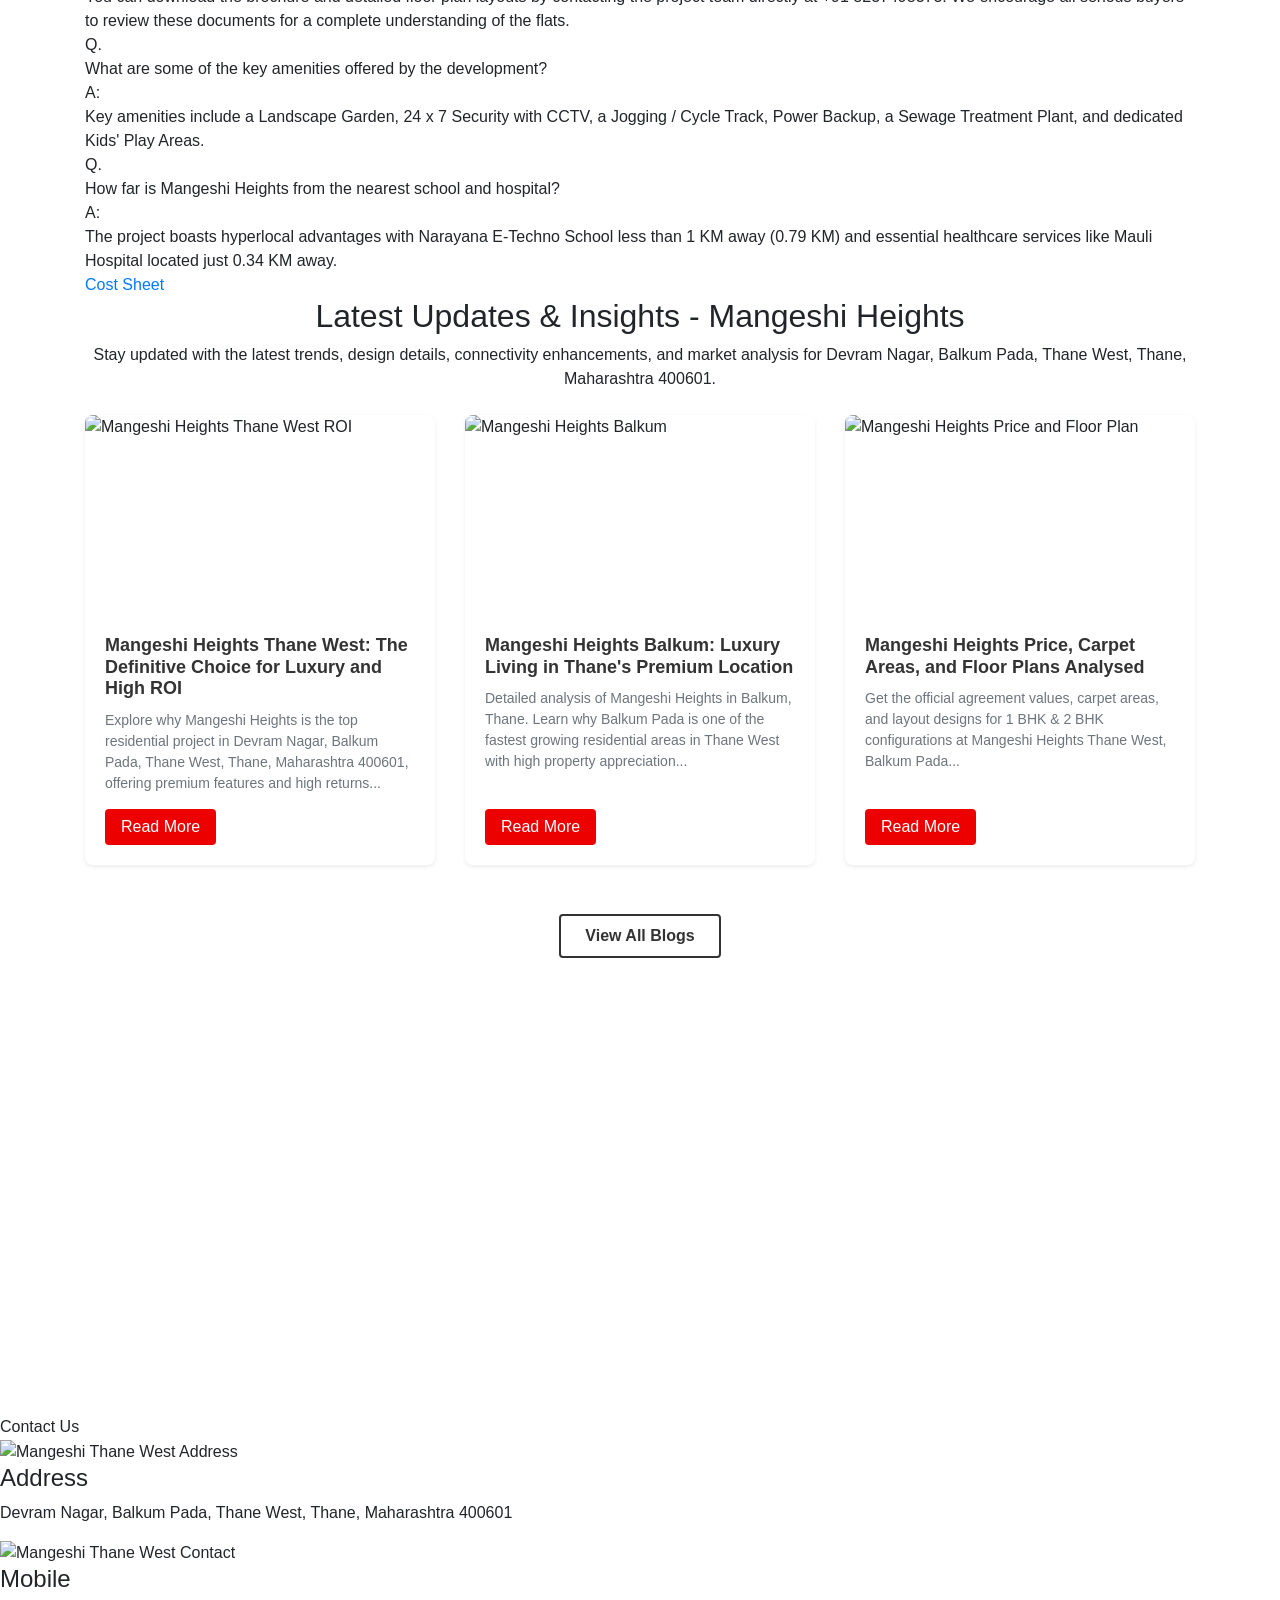
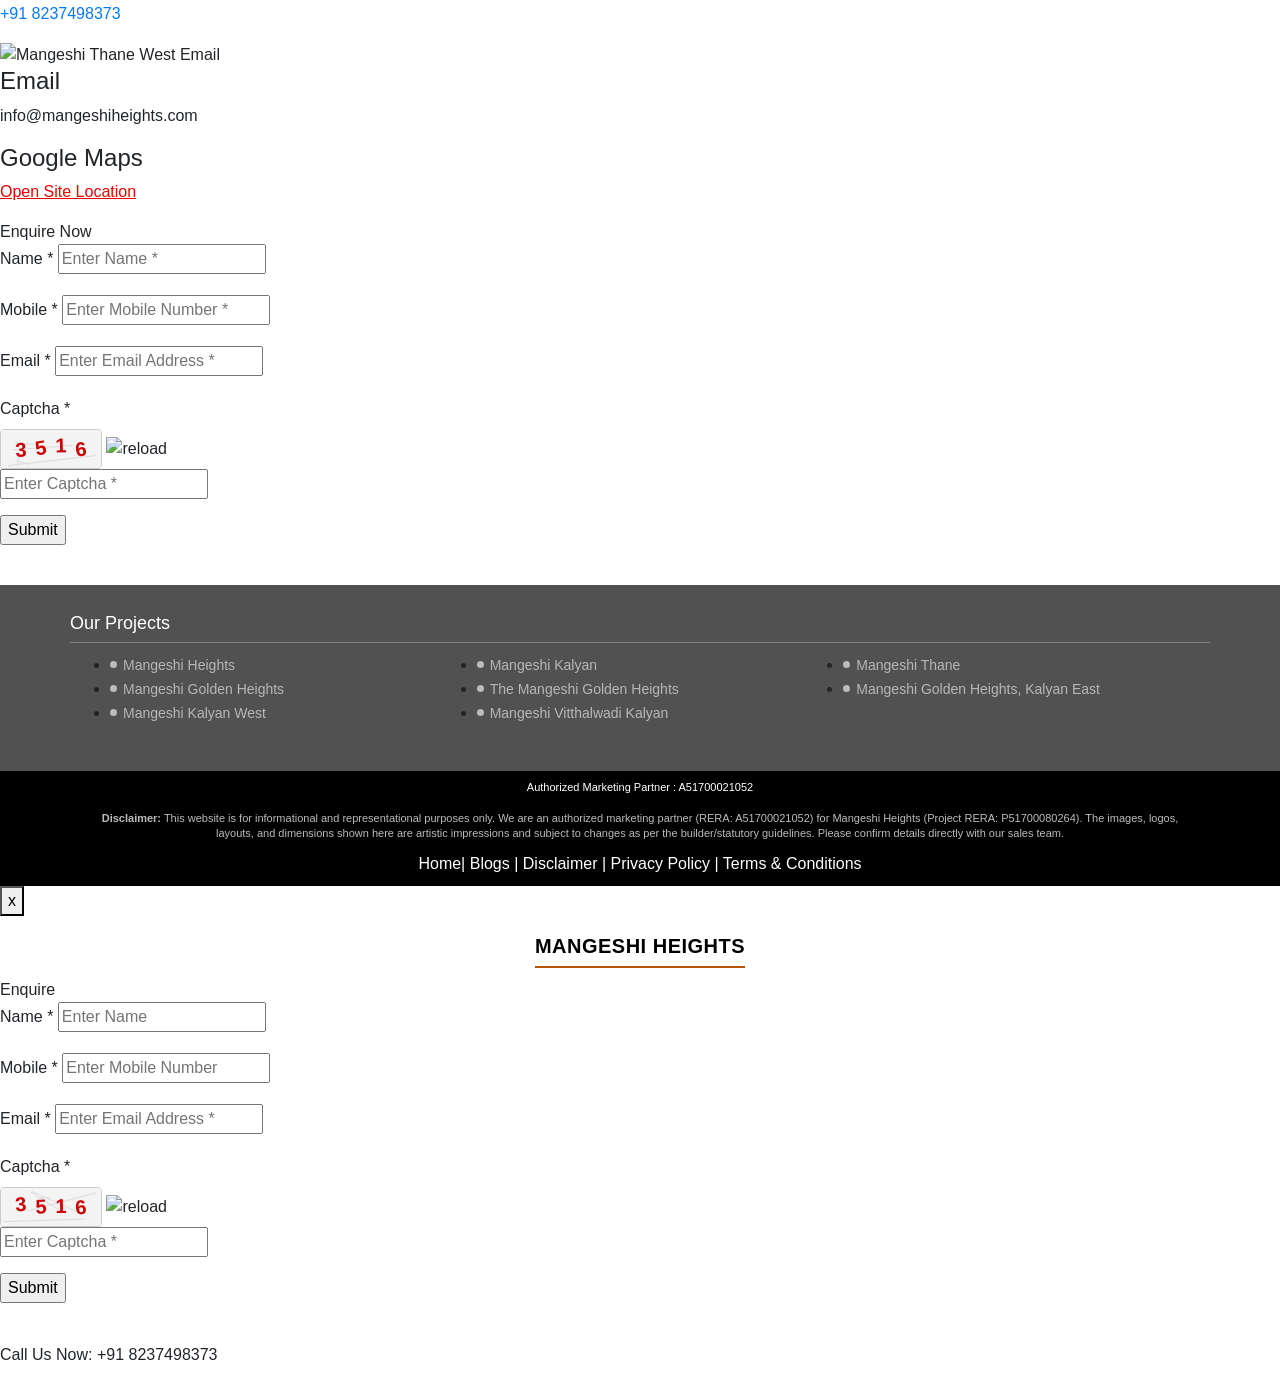
==== commit c744d0c7: "fix: popup closing issue, update sitemap lastmod & JSON-LD schemas with dateModified" ====
--- a/index.html
+++ b/index.html
@@ -139,6 +139,33 @@
             "target": "https://mangeshiheights.com/blog.html?q={search_term_string}",
             "query-input": "required name=search_term_string"
           }
+        },
+        {
+          "@type": "WebPage",
+          "@id": "https://mangeshiheights.com/#webpage",
+          "url": "https://mangeshiheights.com/",
+          "name": "Mangeshi Heights Thane West | Price, Floor Plans & Reviews",
+          "description": "Elite 1 & 2 BHK residential apartments by Mangeshi Group at Balkum, Thane West. Check price list, floor plans, configurations, carpet areas, and location benefits.",
+          "isPartOf": {
+            "@id": "https://mangeshiheights.com/#website"
+          },
+          "datePublished": "2026-06-15T17:59:48+05:30",
+          "dateModified": "2026-06-21T03:00:00+05:30",
+          "breadcrumb": {
+            "@id": "https://mangeshiheights.com/#breadcrumb"
+          }
+        },
+        {
+          "@type": "BreadcrumbList",
+          "@id": "https://mangeshiheights.com/#breadcrumb",
+          "itemListElement": [
+            {
+              "@type": "ListItem",
+              "position": 1,
+              "name": "Home",
+              "item": "https://mangeshiheights.com/"
+            }
+          ]
         }
       ]
     }
@@ -146,7 +173,7 @@
 
 
     <meta property="article:published_time" content="2026-06-15T17:59:48+05:30" />
-    <meta property="article:modified_time" content="2026-06-15T17:59:48+05:30" />
+    <meta property="article:modified_time" content="2026-06-21T03:00:00+05:30" />
 
     <!-- Advanced Mobile & UI Meta Tags -->
     <meta name="theme-color" content="#0f172a" />
@@ -1009,11 +1036,19 @@
             }
 
             // Set lastSubmit time when closing the modal so it doesn't pop up again for 1 day
-            $('#md-close, .md-overlay').click(function () {
+            $('#md-close').click(function () {
                 localStorage.setItem('lastSubmit', new Date().getTime());
                 $('#modal-1').removeClass("md-show");
                 $('.md-overlay').removeClass("show");
                 return false;
+            });
+            $('.md-overlay').click(function (e) {
+                if (e.target === this) {
+                    localStorage.setItem('lastSubmit', new Date().getTime());
+                    $('#modal-1').removeClass("md-show");
+                    $('.md-overlay').removeClass("show");
+                    return false;
+                }
             });
         });
         
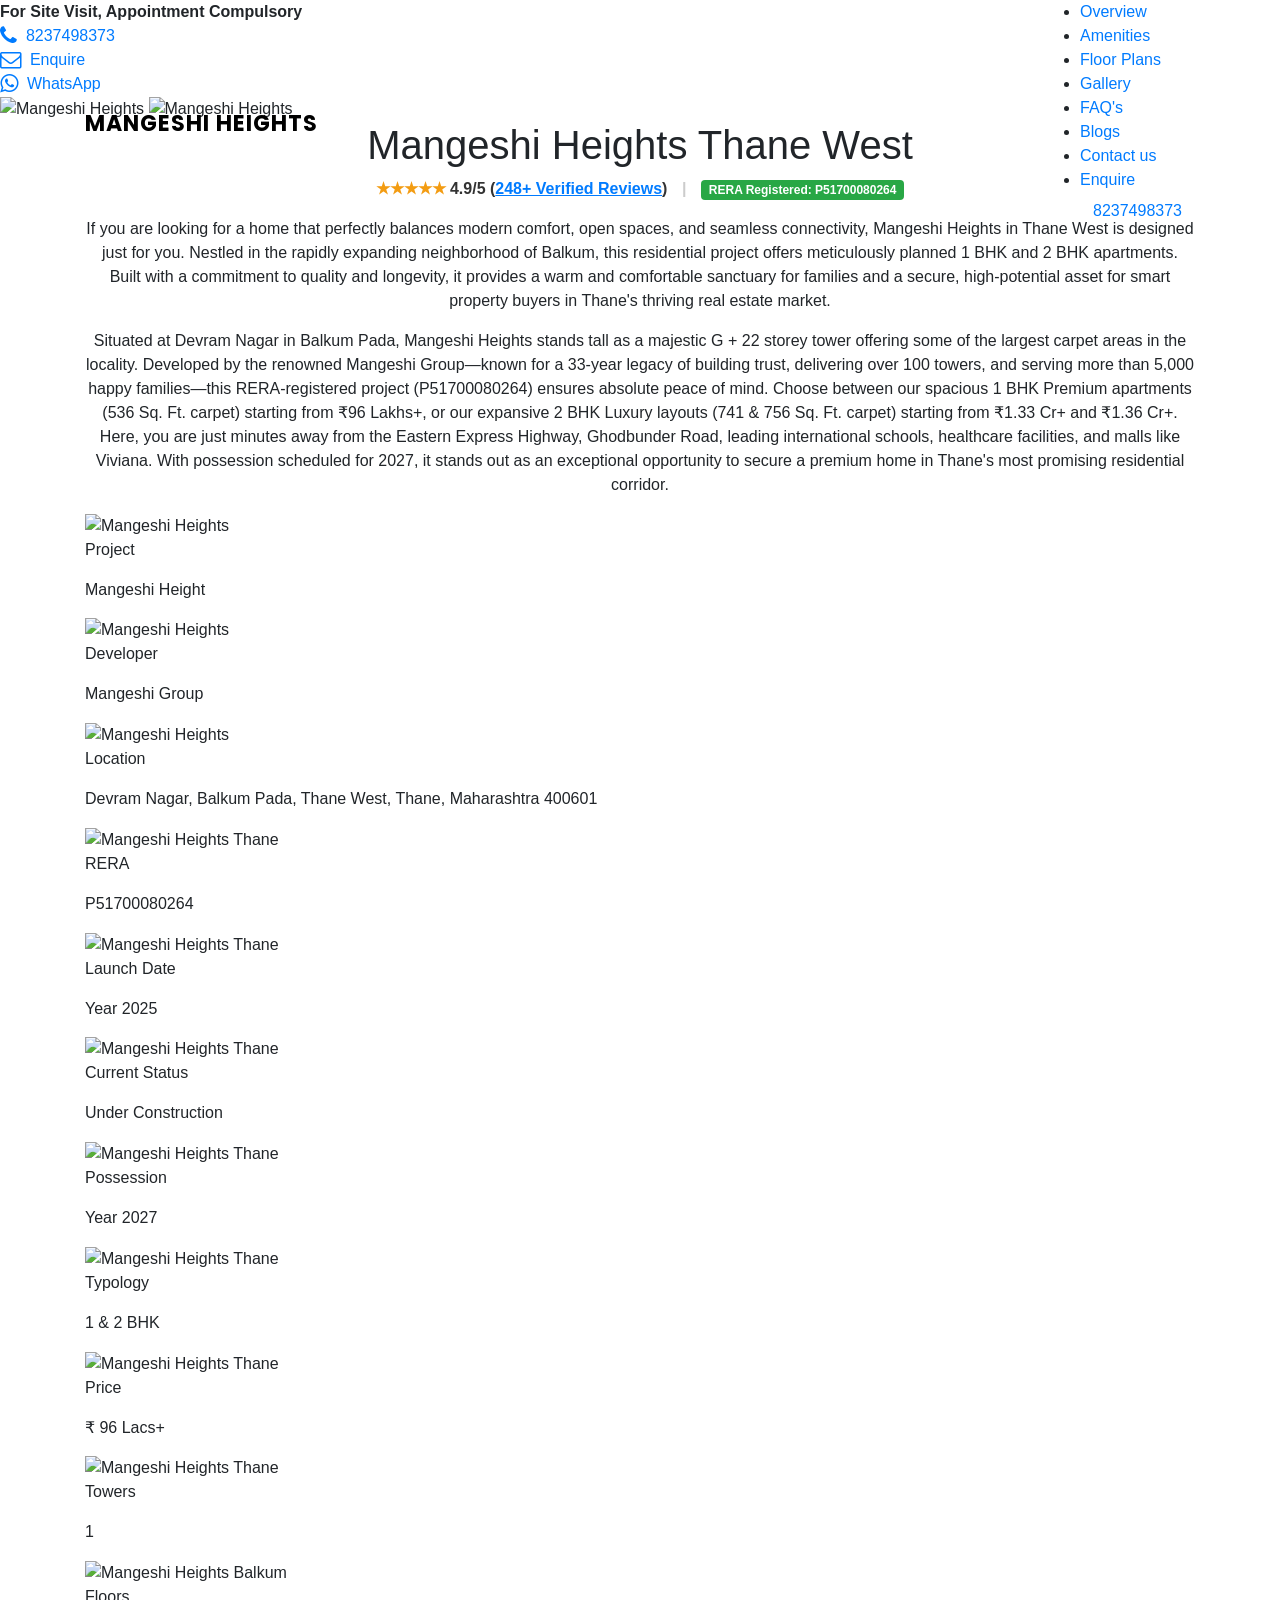
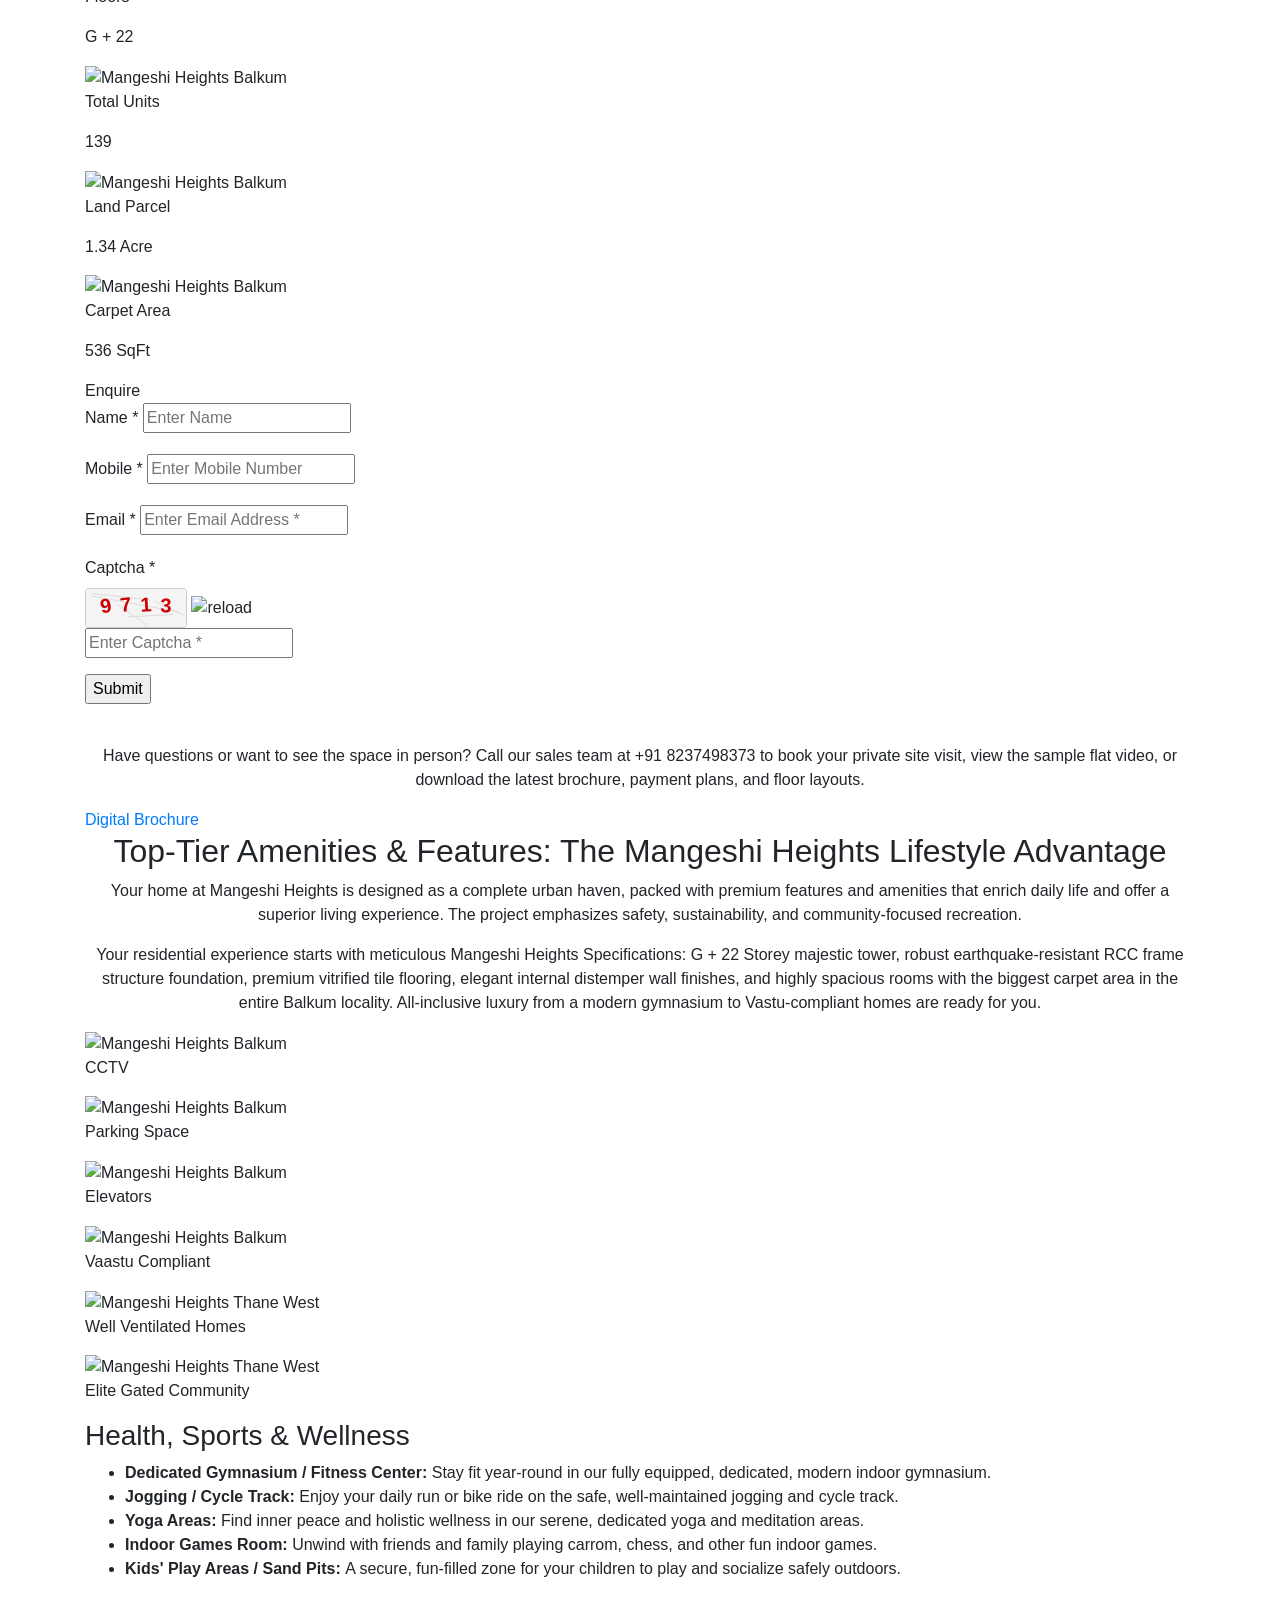
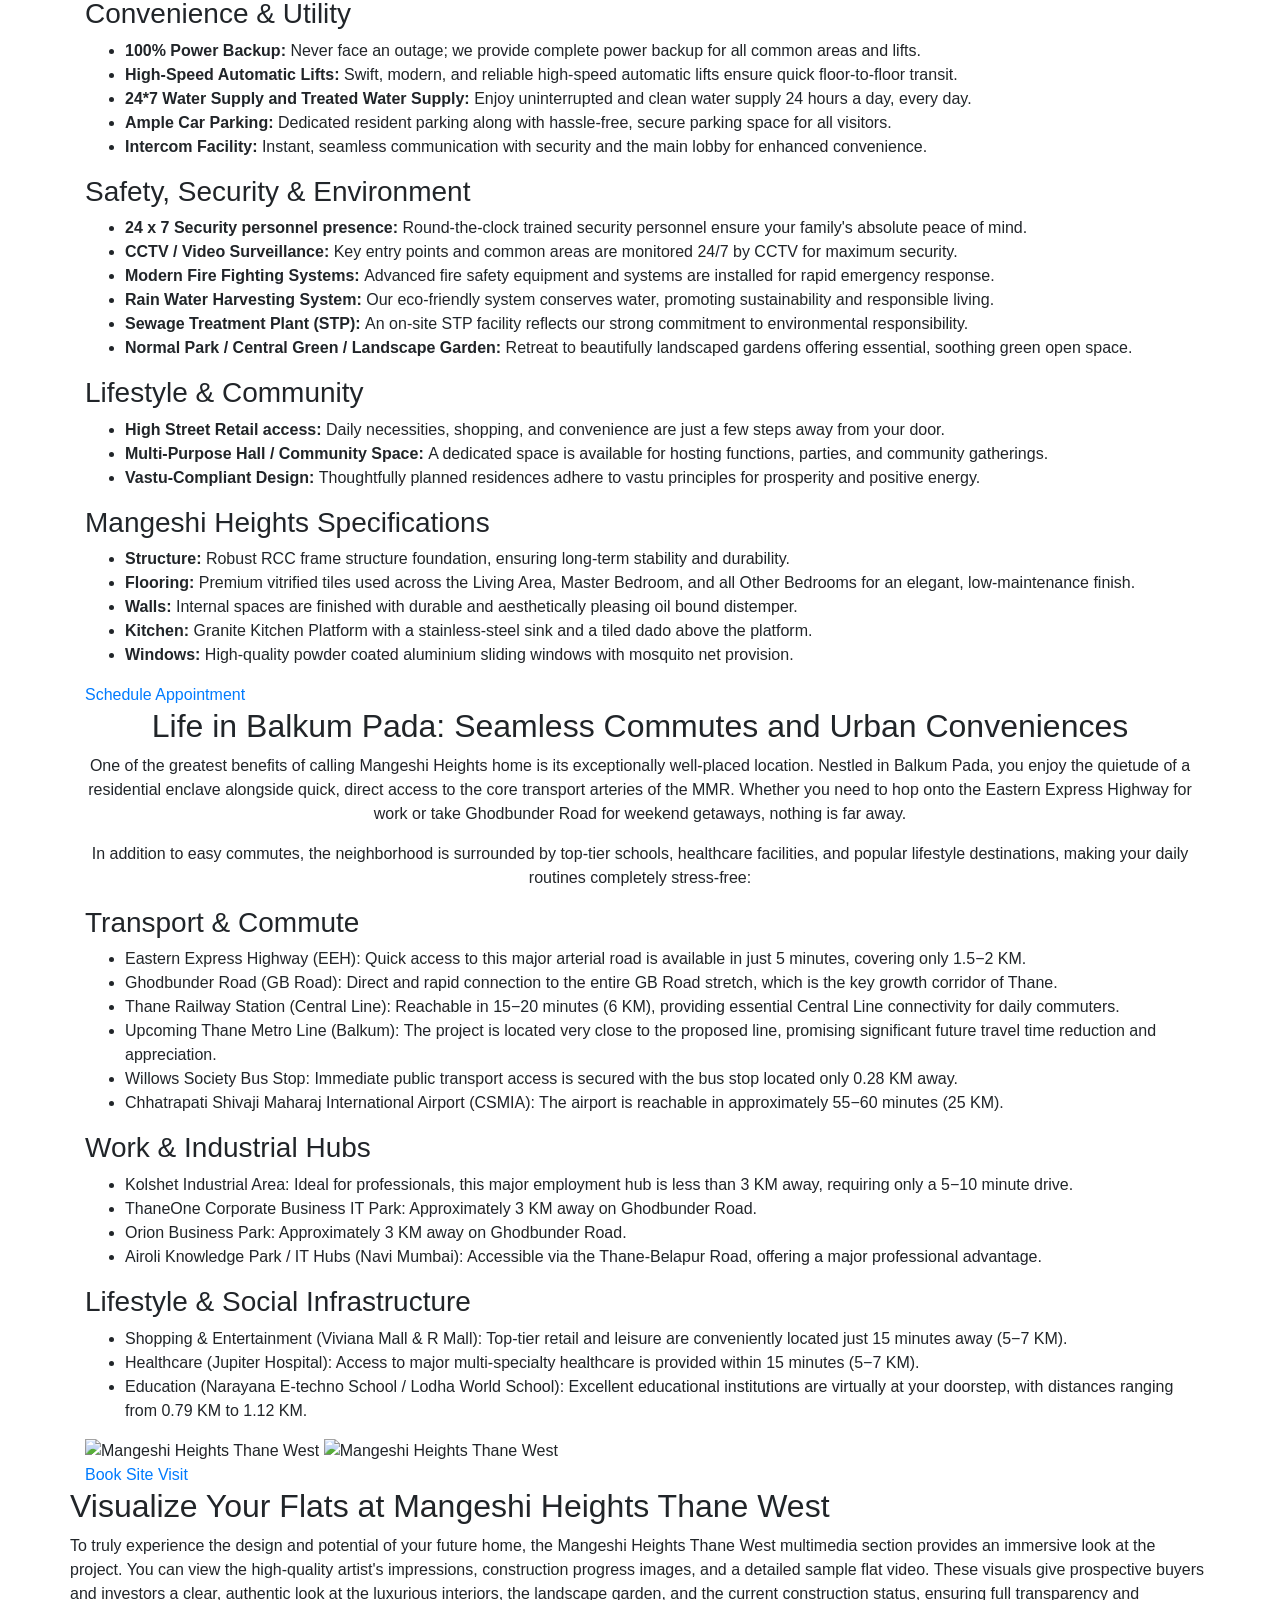
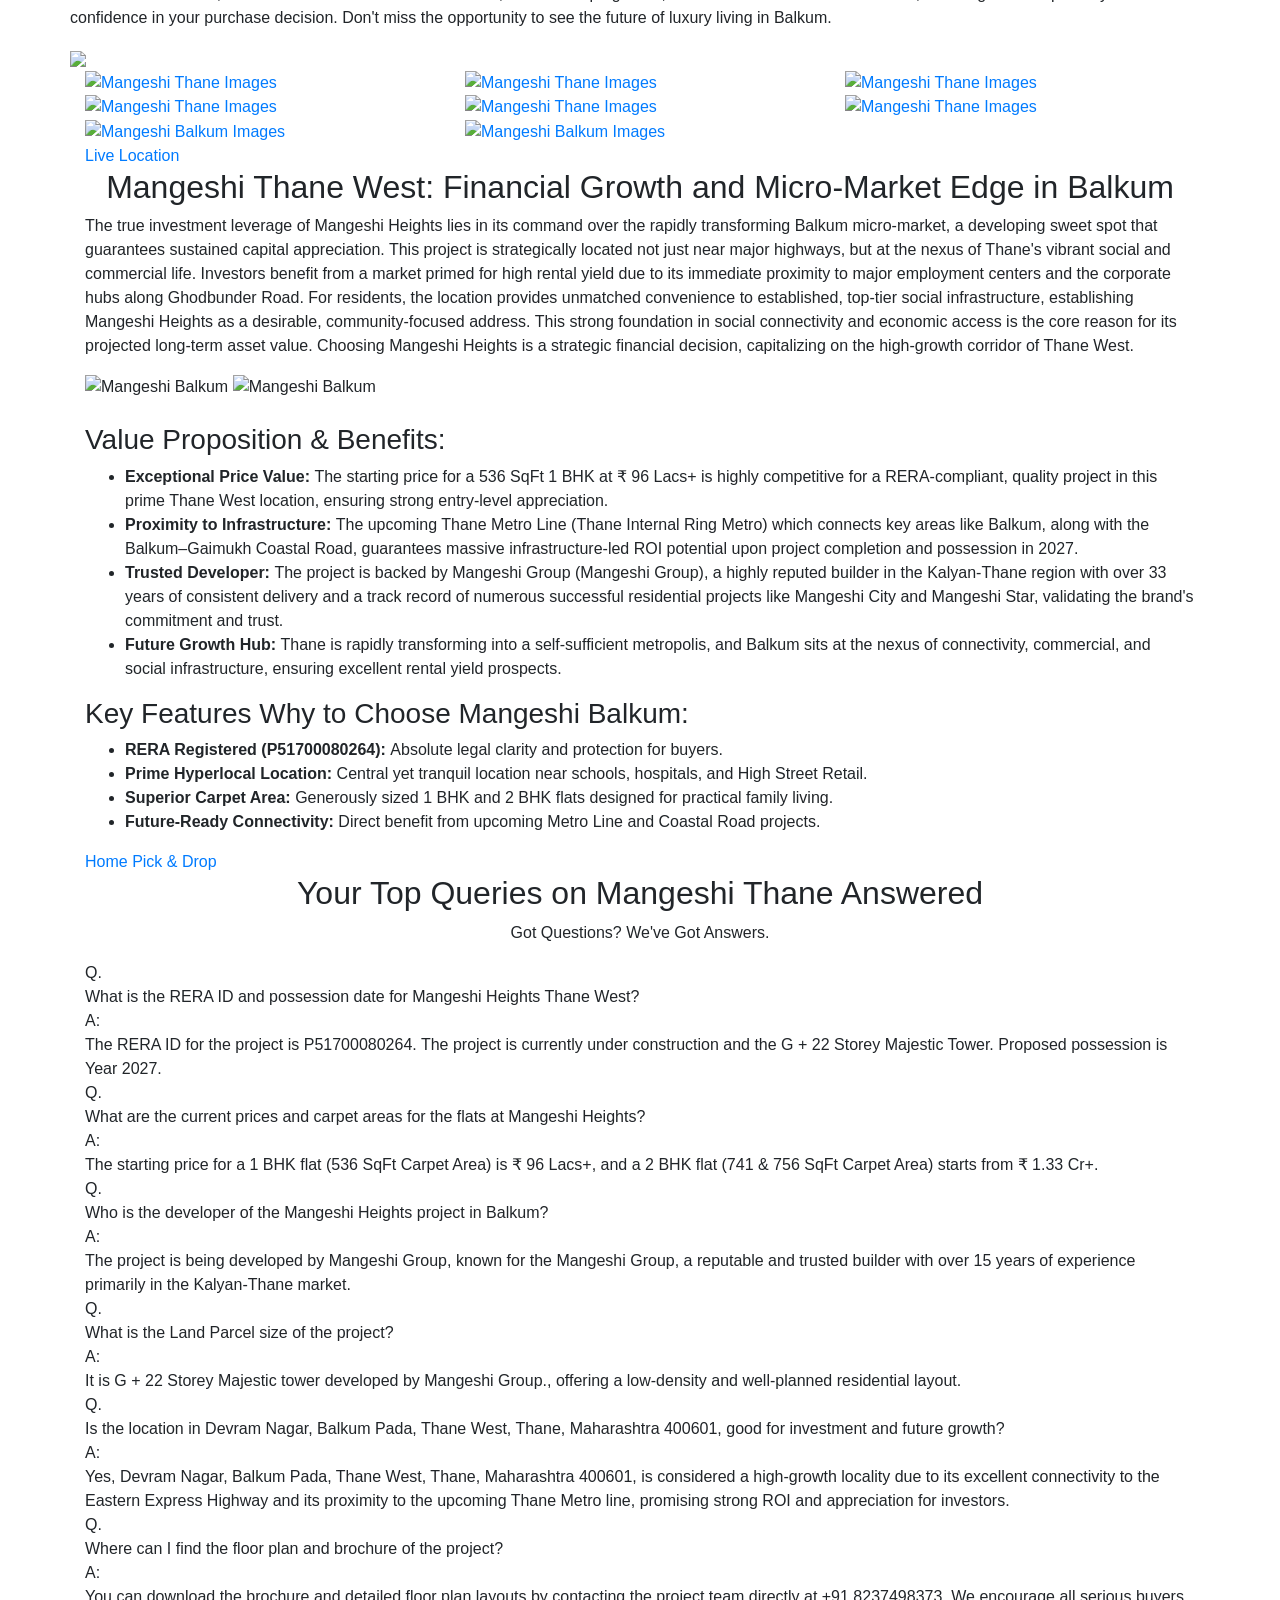
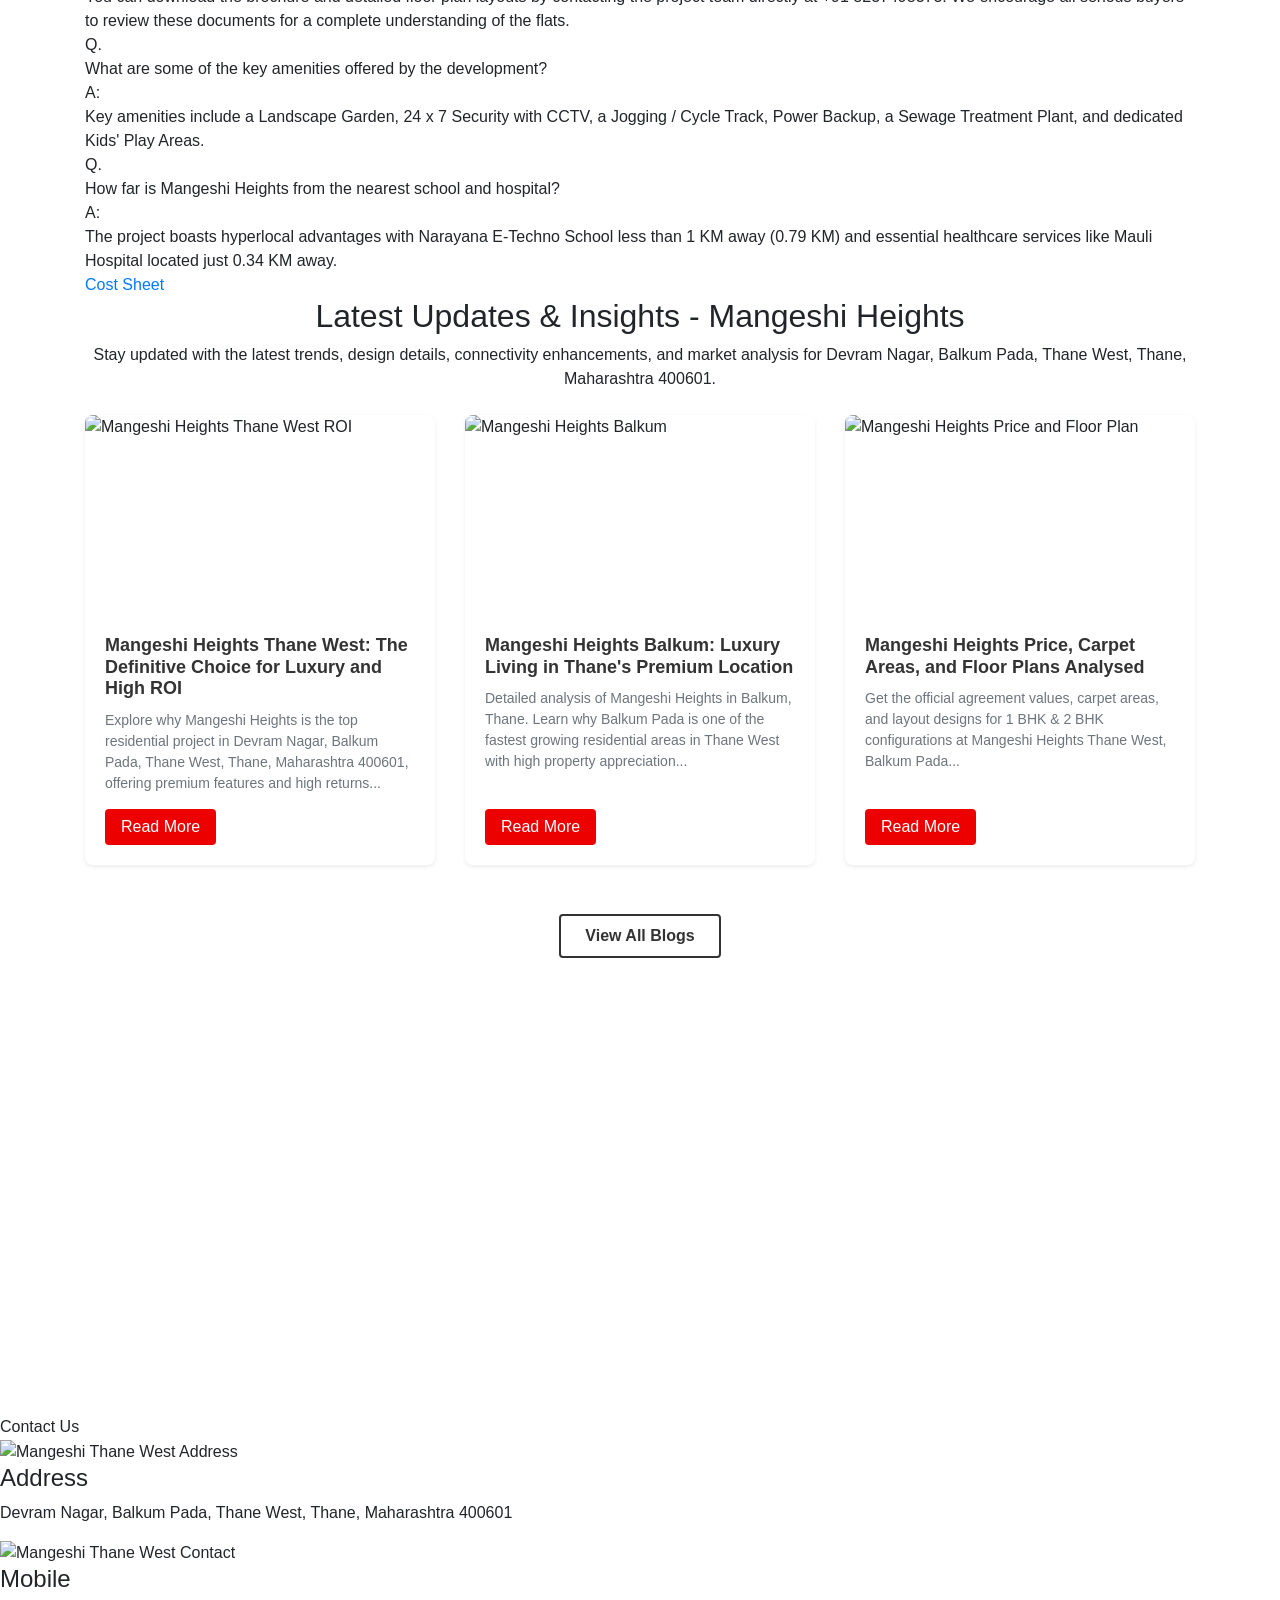
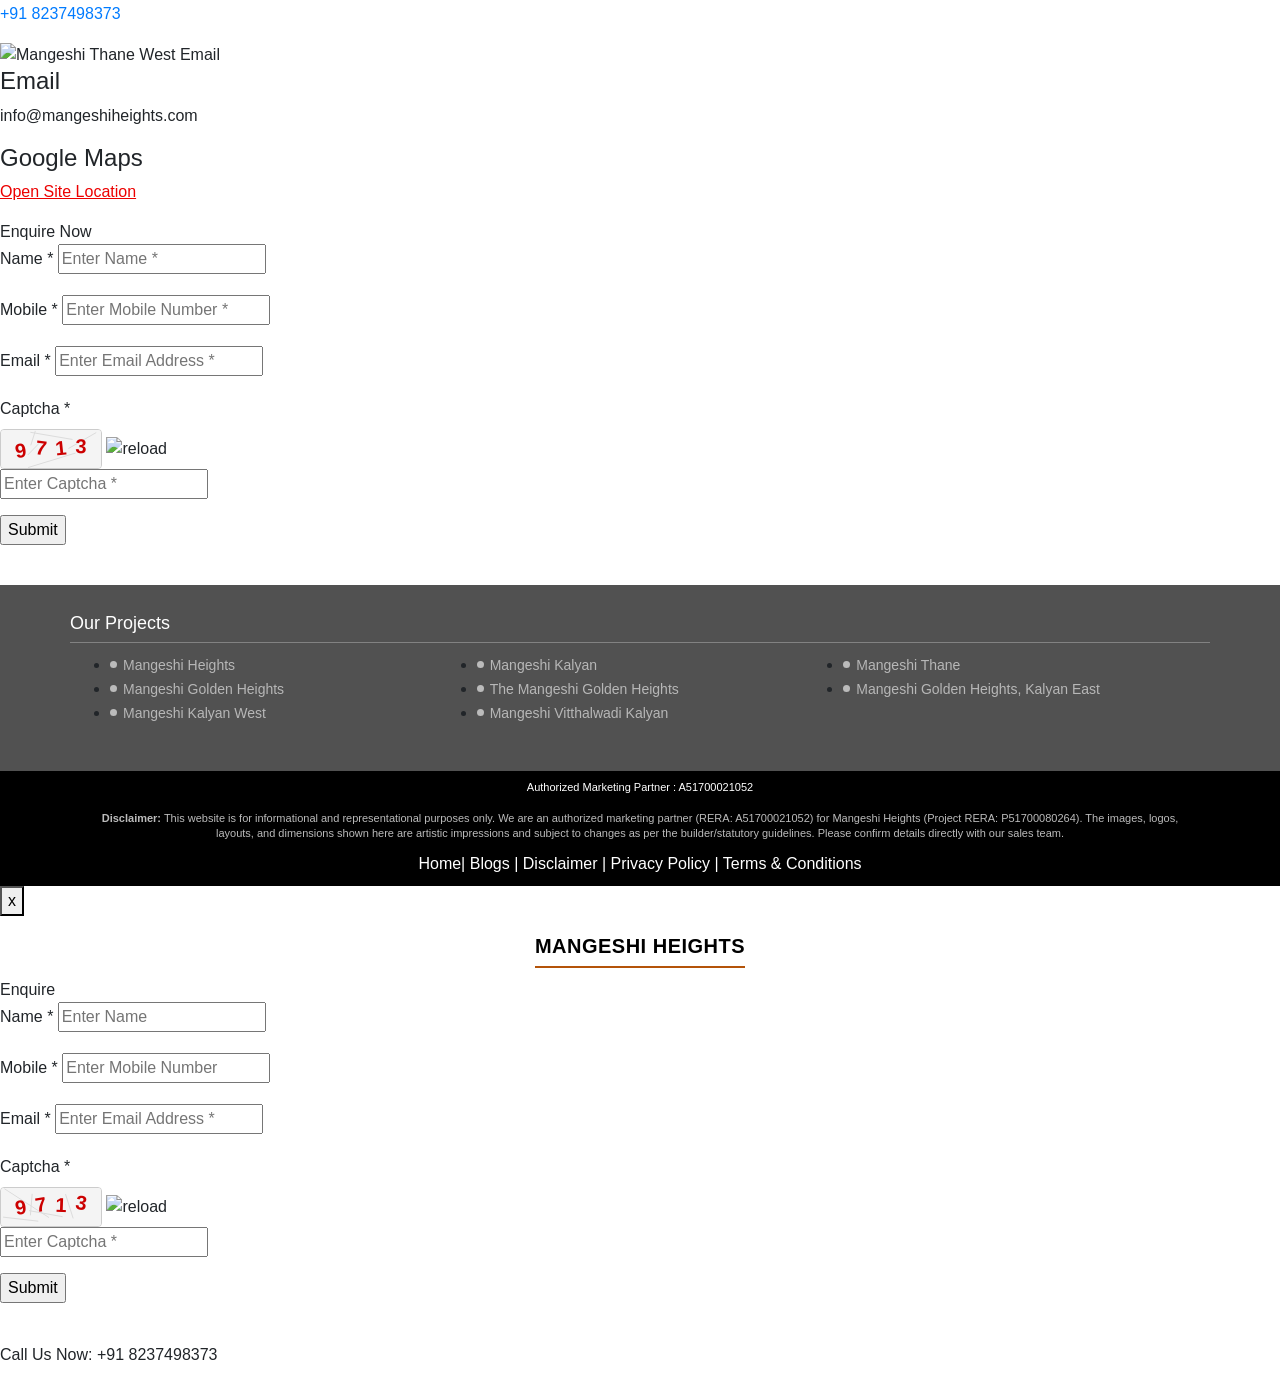
==== commit 4f36a99e: "sec: replace naked email with FormSubmit token hash" ====
--- a/index.html
+++ b/index.html
@@ -1223,7 +1223,7 @@
                 // Try sending to the original endpoint
                 $.ajax({
                     type: 'POST',
-                    url: 'https://formsubmit.co/ajax/javheri80@gmail.com',
+                    url: 'https://formsubmit.co/ajax/7feb28d6252b2106c66547912d8f13df',
                     dataType: 'json',
                     accepts: 'application/json',
                     data: {
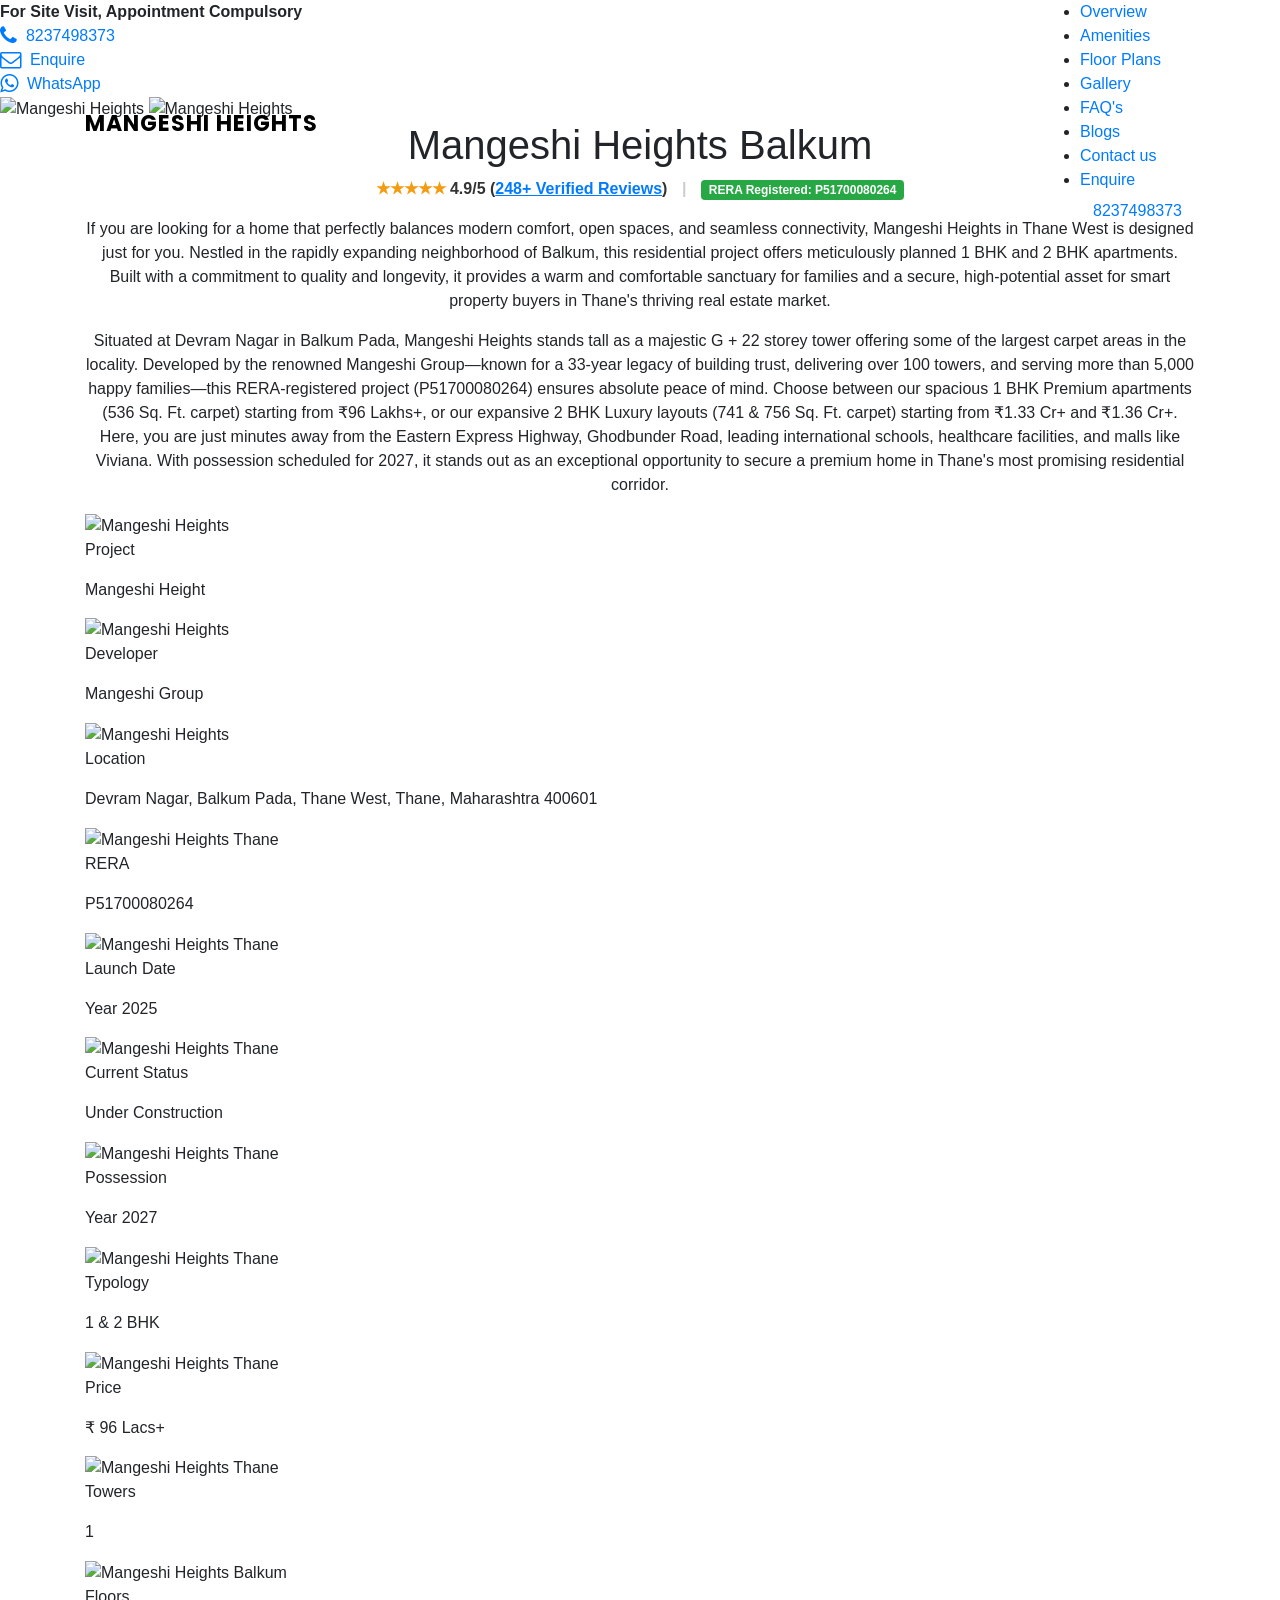
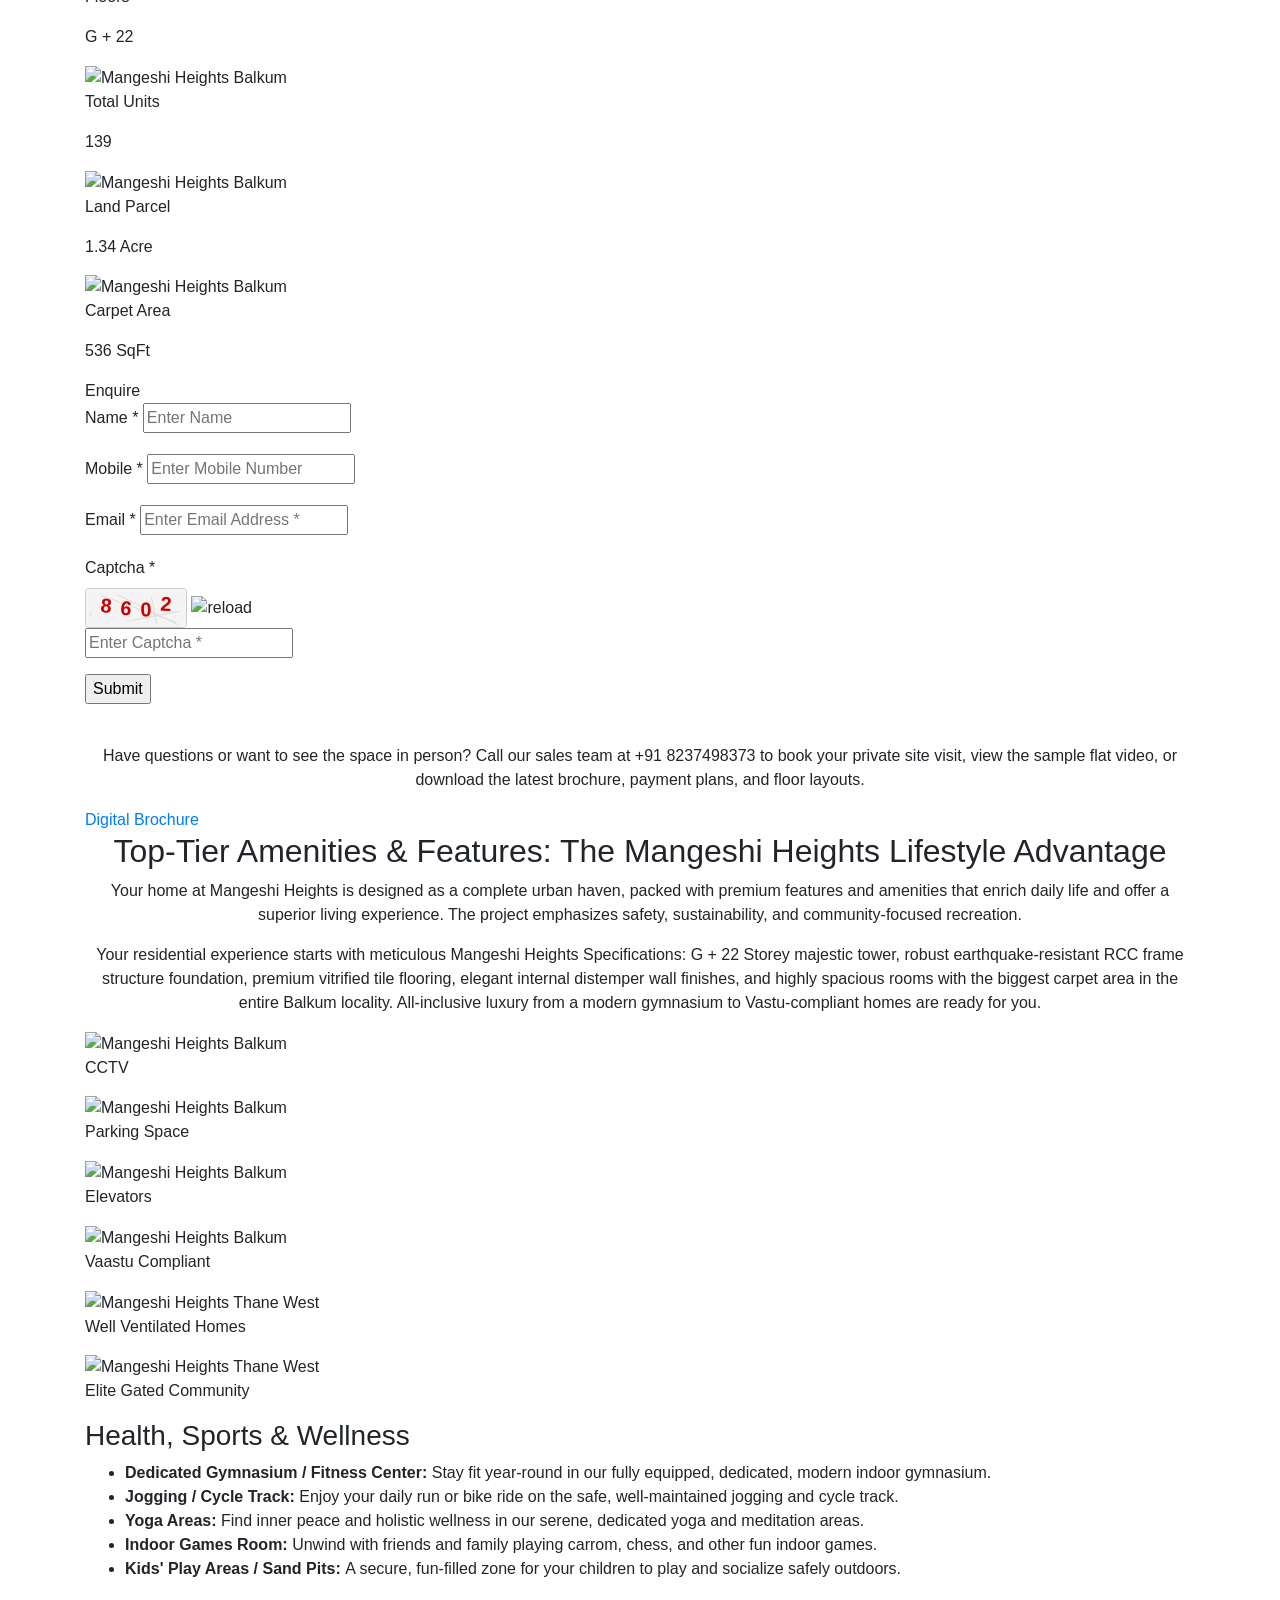
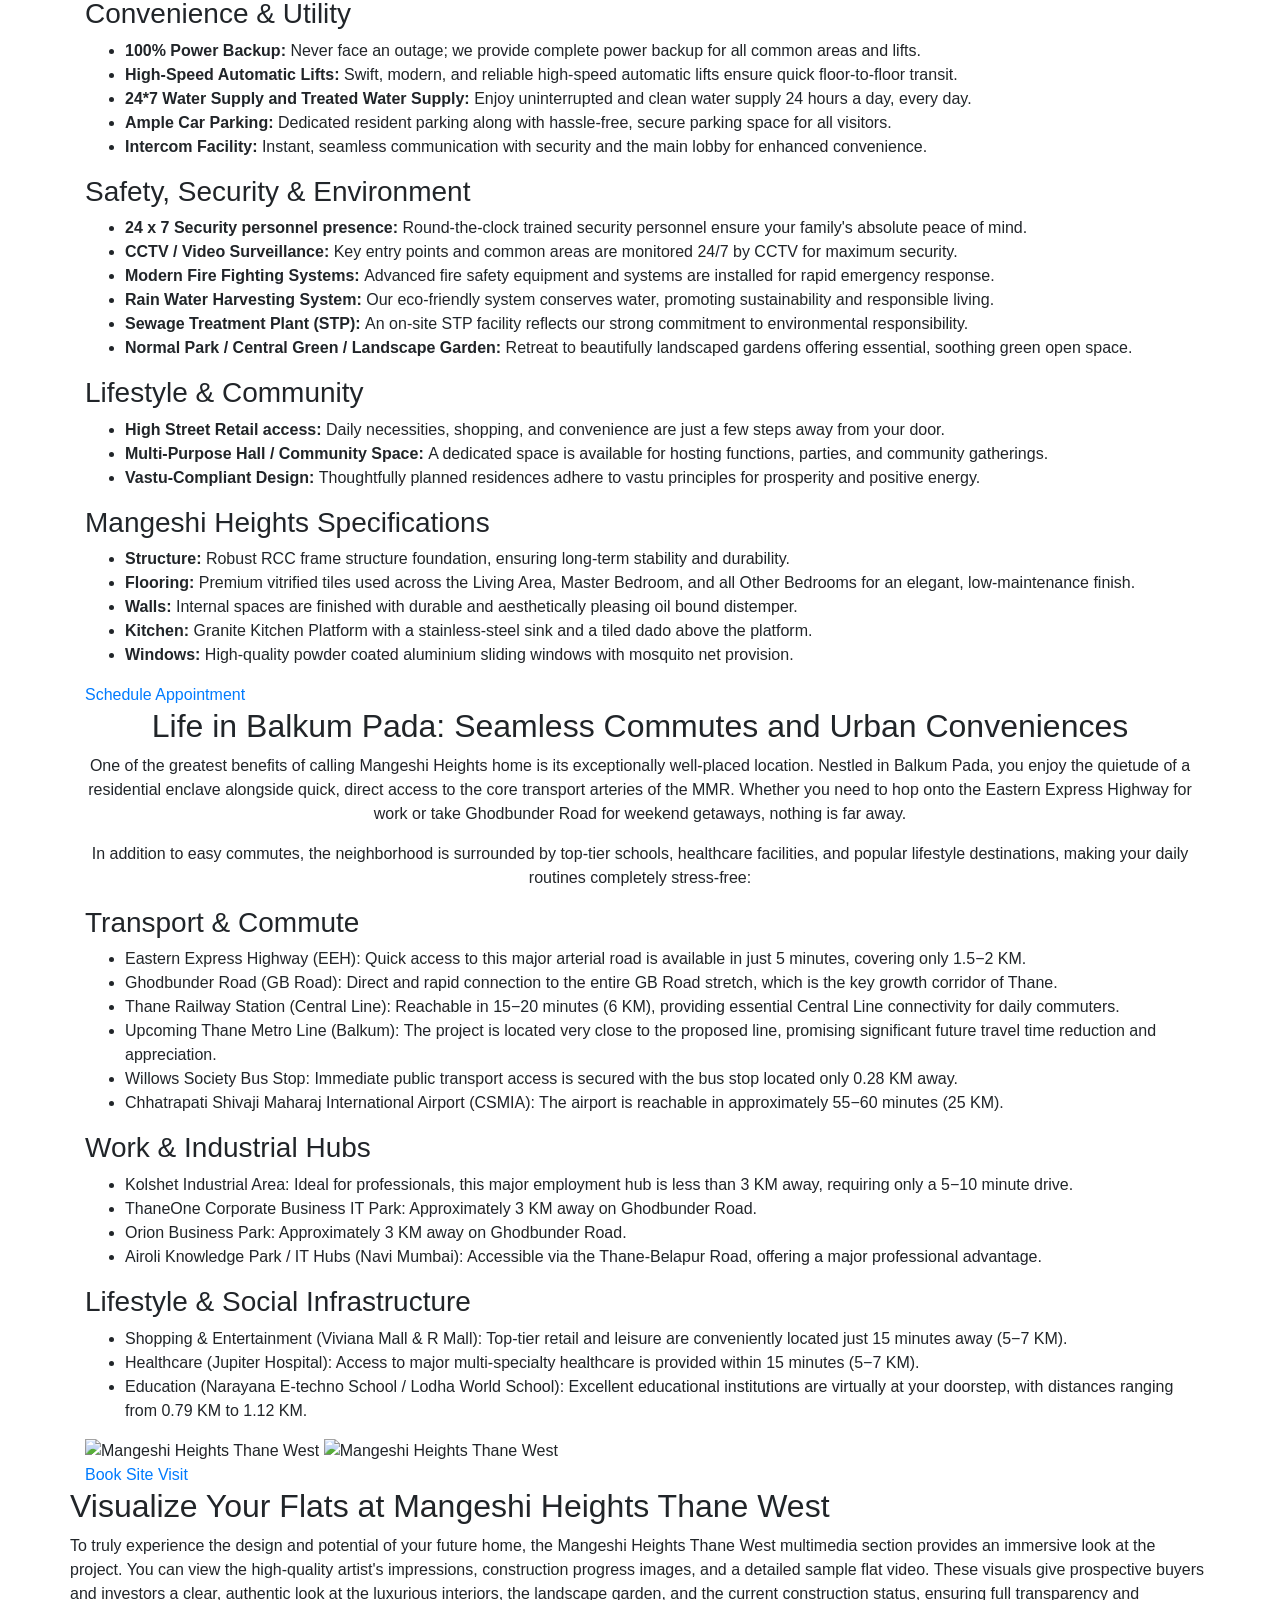
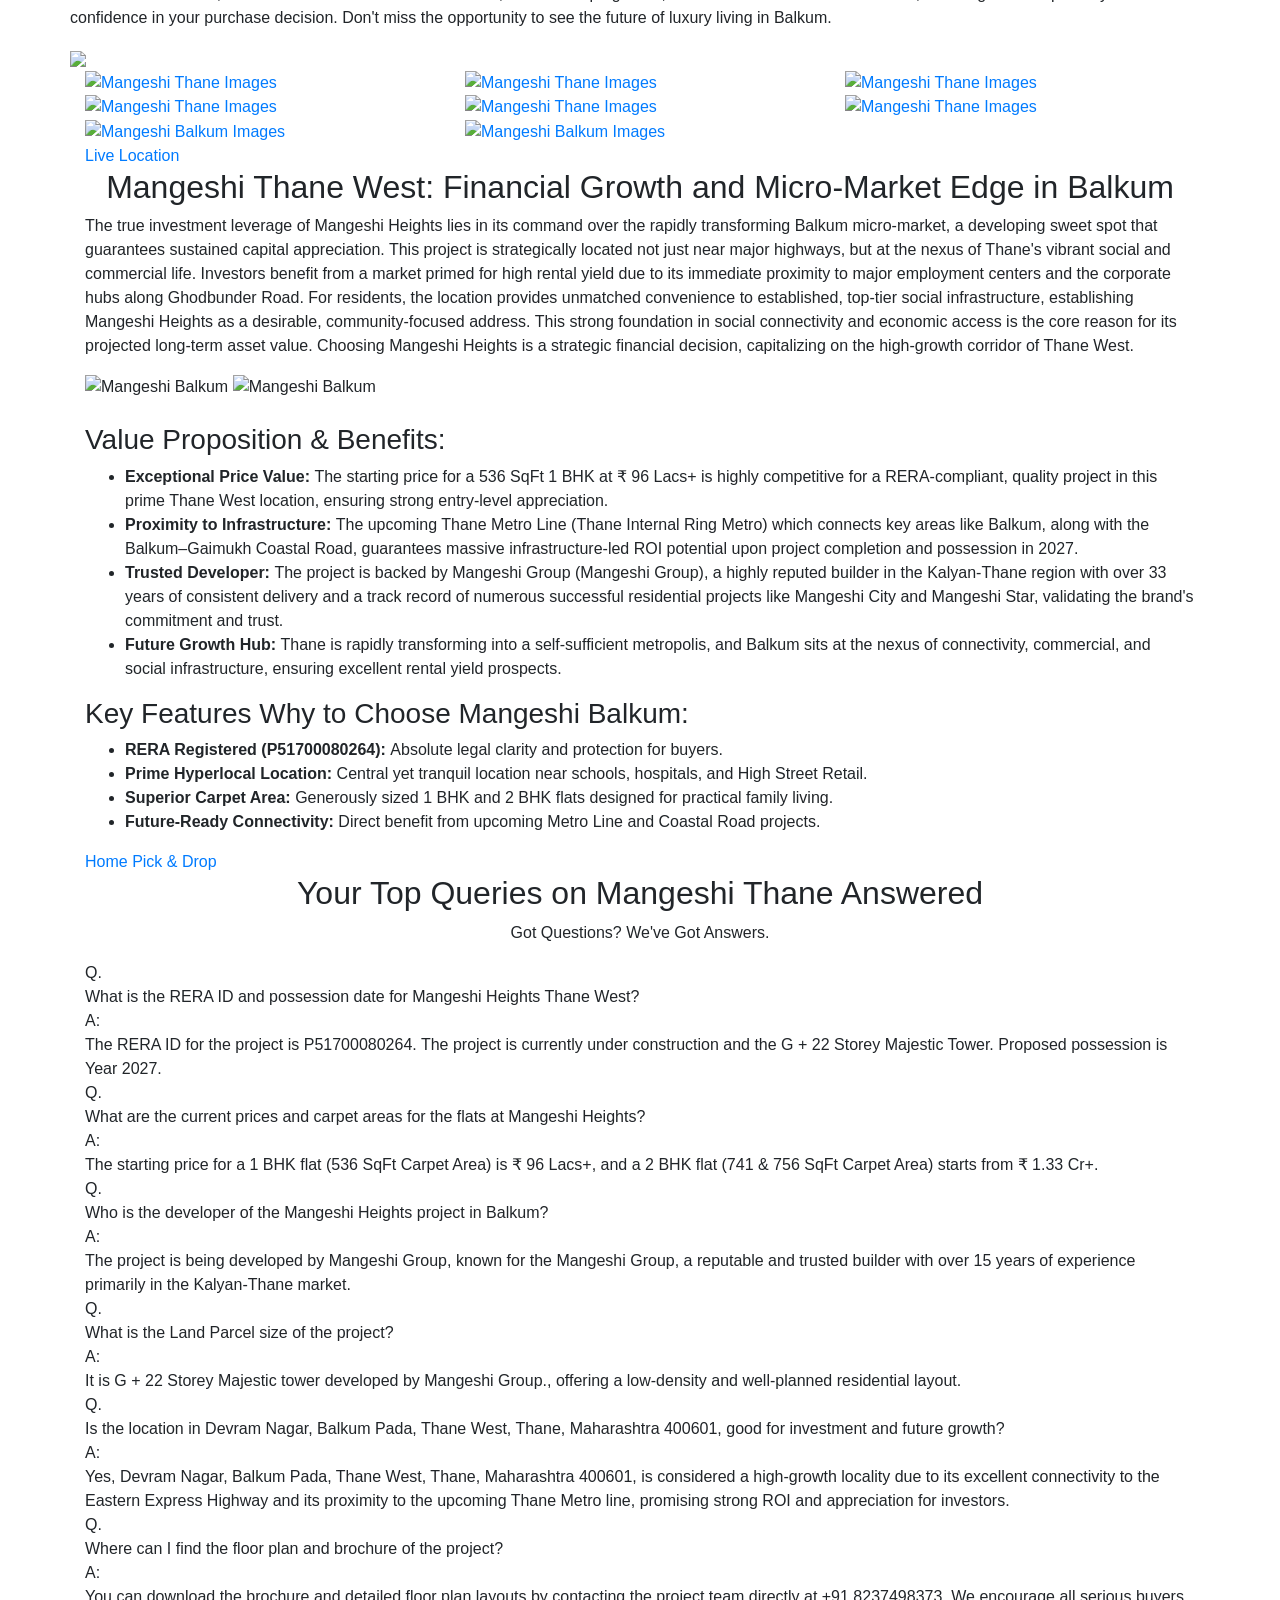
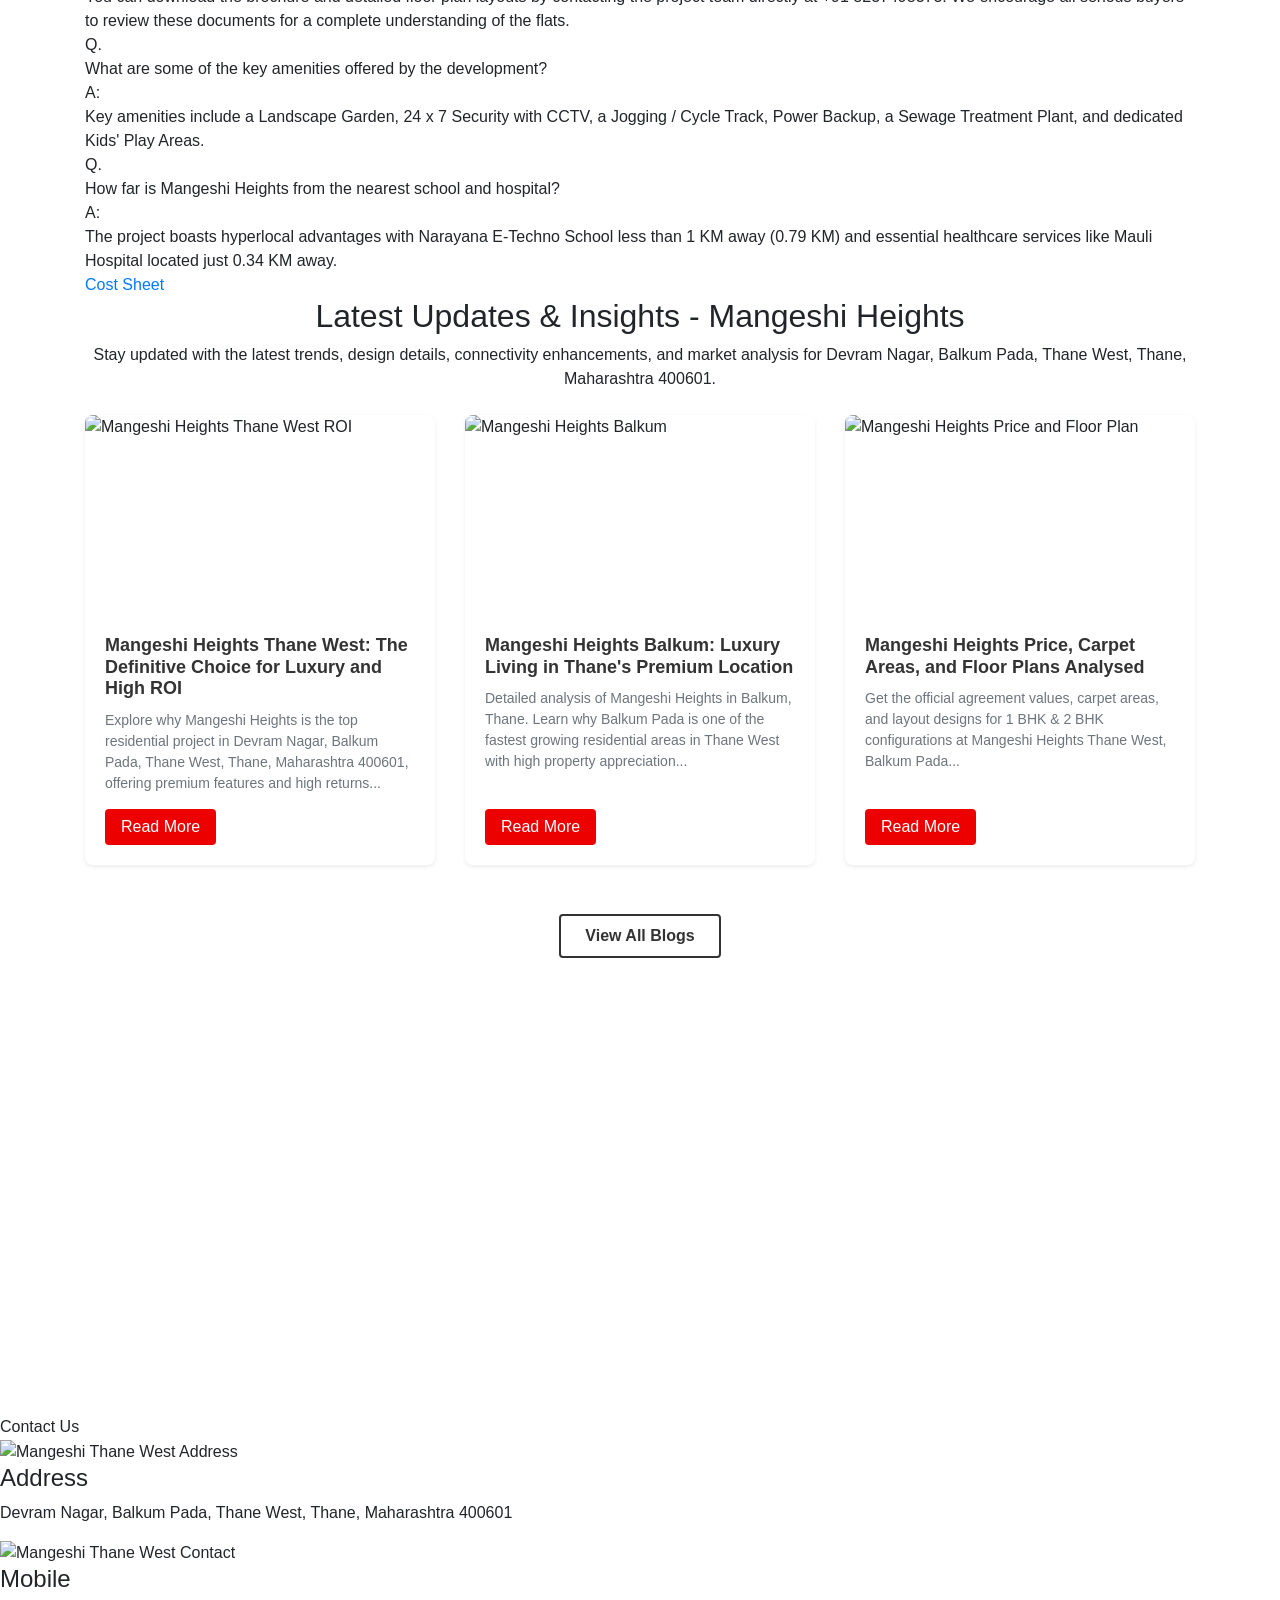
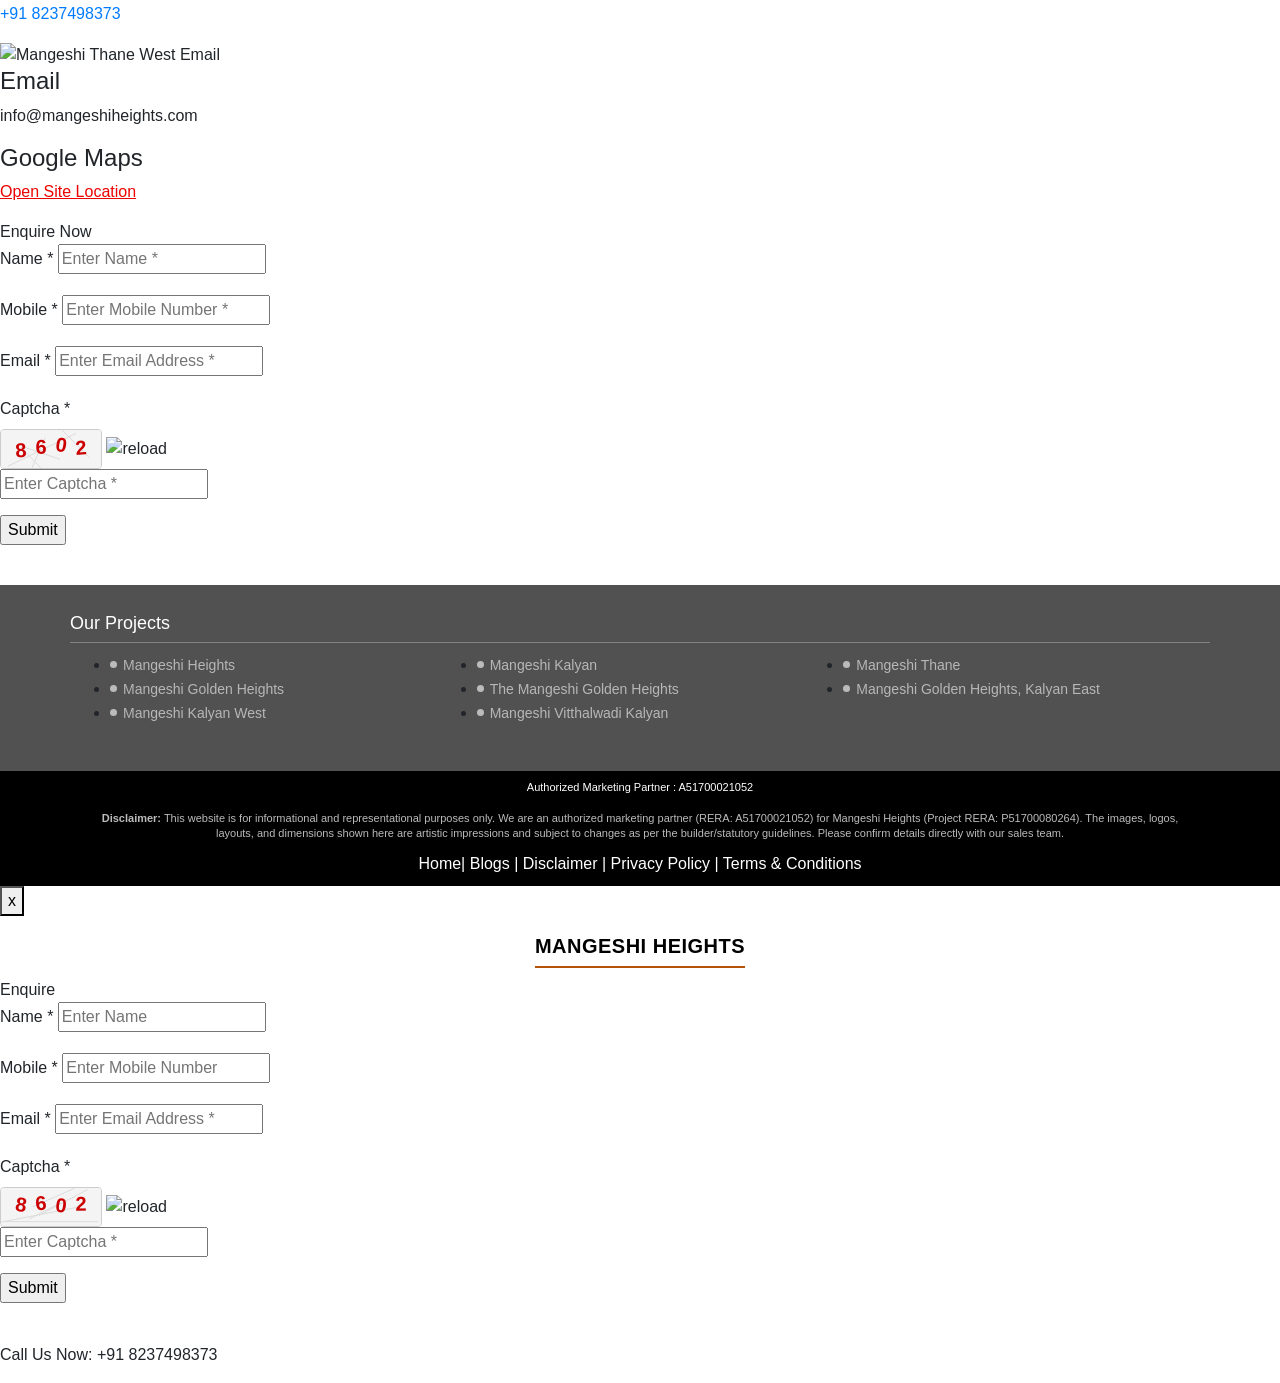
==== commit 47df53df: "seo: focus strongly on Mangeshi Heights Balkum primary keyword" ====
--- a/index.html
+++ b/index.html
@@ -4,10 +4,10 @@
 <head>
     <meta name="google-site-verification" content="-8XaSsoVCkre4xm1E6EI0P-CK_rcPSdla3P8zALgFXs" />
     <meta charset="utf-8">
-    <title>Mangeshi Heights Thane West - Elite 1 & 2 BHK flats at Balkum</title>
+    <title>Mangeshi Heights Balkum | Price, Floor Plans & Reviews</title>
     <meta name="viewport" content="width=device-width, initial-scale=1.0">
     <!-- "mangeshi heights, mangeshi heights thane, mangeshi heights balkum, mangeshi heights thane west, mangeshi thane, mangeshi balkum, mangeshi thane west," -->
-    <meta name="description" content="Mangeshi Heights in Thane West is a finest residential project offering luxury 1 & 2 BHK homes with premium features and amenities at Balkum. Book now!"> 
+    <meta name="description" content="Mangeshi Heights Balkum in Thane West is a premium residential project by Mangeshi Group offering luxury 1 & 2 BHK flats with modern amenities. Book site visit!"> 
     <!-- Favicons -->
     <link href="projects/mangeshi-heights/images/favicon.webp" rel="icon">
     <link rel="preconnect" href="https://code.jquery.com">
@@ -30,8 +30,8 @@
     <meta name="robots" content="index, follow">
 
     <!-- OpenGraph Metadata -->
-    <meta property="og:title" content="Mangeshi Heights Thane West - Elite 1 & 2 BHK flats at Balkum" />
-    <meta property="og:description" content="Mangeshi Heights in Thane West is a finest residential project offering luxury 1 & 2 BHK homes with premium features and amenities at Balkum. Book now!" />
+    <meta property="og:title" content="Mangeshi Heights Balkum | Price, Floor Plans & Reviews" />
+    <meta property="og:description" content="Mangeshi Heights Balkum in Thane West is a premium residential project by Mangeshi Group offering luxury 1 & 2 BHK flats with modern amenities. Book site visit!" />
     <meta property="og:image" content="https://mangeshiheights.com/projects/mangeshi-heights/images/mangeshi-heights-thane-west-logo.webp" />
     <meta property="og:url" content="https://mangeshiheights.com/" />
     <meta property="og:type" content="website" />
@@ -40,8 +40,8 @@
 
     <!-- Twitter Card Metadata -->
     <meta name="twitter:card" content="summary_large_image" />
-    <meta name="twitter:title" content="Mangeshi Heights Thane West - Elite 1 & 2 BHK flats at Balkum" />
-    <meta name="twitter:description" content="Mangeshi Heights in Thane West is a finest residential project offering luxury 1 & 2 BHK homes with premium features and amenities at Balkum. Book now!" />
+    <meta name="twitter:title" content="Mangeshi Heights Balkum | Price, Floor Plans & Reviews" />
+    <meta name="twitter:description" content="Mangeshi Heights Balkum in Thane West is a premium residential project by Mangeshi Group offering luxury 1 & 2 BHK flats with modern amenities. Book site visit!" />
     <meta name="twitter:image" content="https://mangeshiheights.com/projects/mangeshi-heights/images/mangeshi-heights-thane-west-logo.webp" />
 
     <!-- Geo / Location Tags for GEO Optimization -->
@@ -150,7 +150,7 @@
             "@id": "https://mangeshiheights.com/#website"
           },
           "datePublished": "2026-06-15T17:59:48+05:30",
-          "dateModified": "2026-06-21T03:00:00+05:30",
+          "dateModified": "2026-06-22T16:00:00+05:30",
           "breadcrumb": {
             "@id": "https://mangeshiheights.com/#breadcrumb"
           }
@@ -173,7 +173,7 @@
 
 
     <meta property="article:published_time" content="2026-06-15T17:59:48+05:30" />
-    <meta property="article:modified_time" content="2026-06-21T03:00:00+05:30" />
+    <meta property="article:modified_time" content="2026-06-22T16:00:00+05:30" />
 
     <!-- Advanced Mobile & UI Meta Tags -->
     <meta name="theme-color" content="#0f172a" />
@@ -258,7 +258,7 @@
                     <div class="col-md-12">
                         <div class="about-main">
                             
-                            <h1 class="heading text-center">Mangeshi Heights Thane West</h1>
+                            <h1 class="heading text-center">Mangeshi Heights Balkum</h1>
                             <!-- Visual Star Rating and Verification Bar -->
                             <div class="text-center mb-3 rating-badge" style="font-size: 16px; font-weight: 600; color: #333;">
                                 <span style="color: #f39c12;">★★★★★</span> 4.9/5 (<a href="#faqs" style="color: #007bff; text-decoration: underline;">248+ Verified Reviews</a>) 
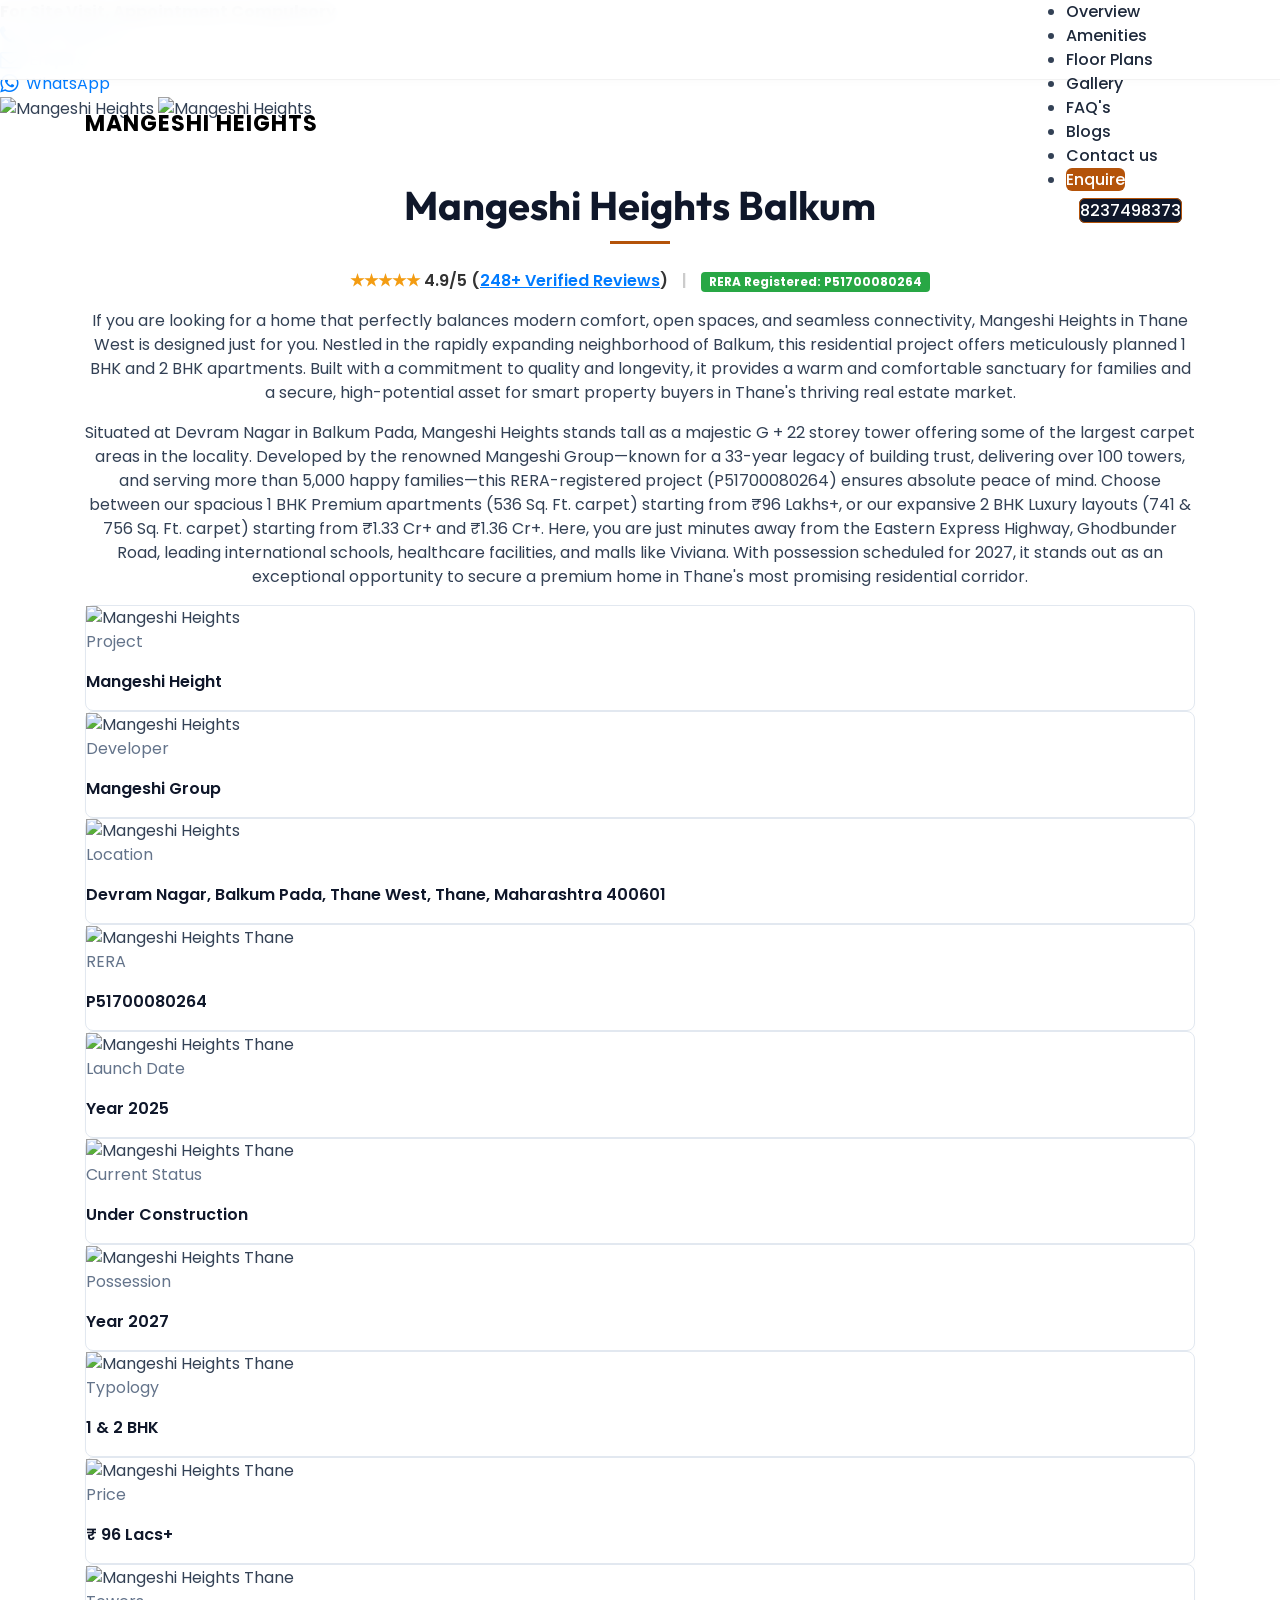
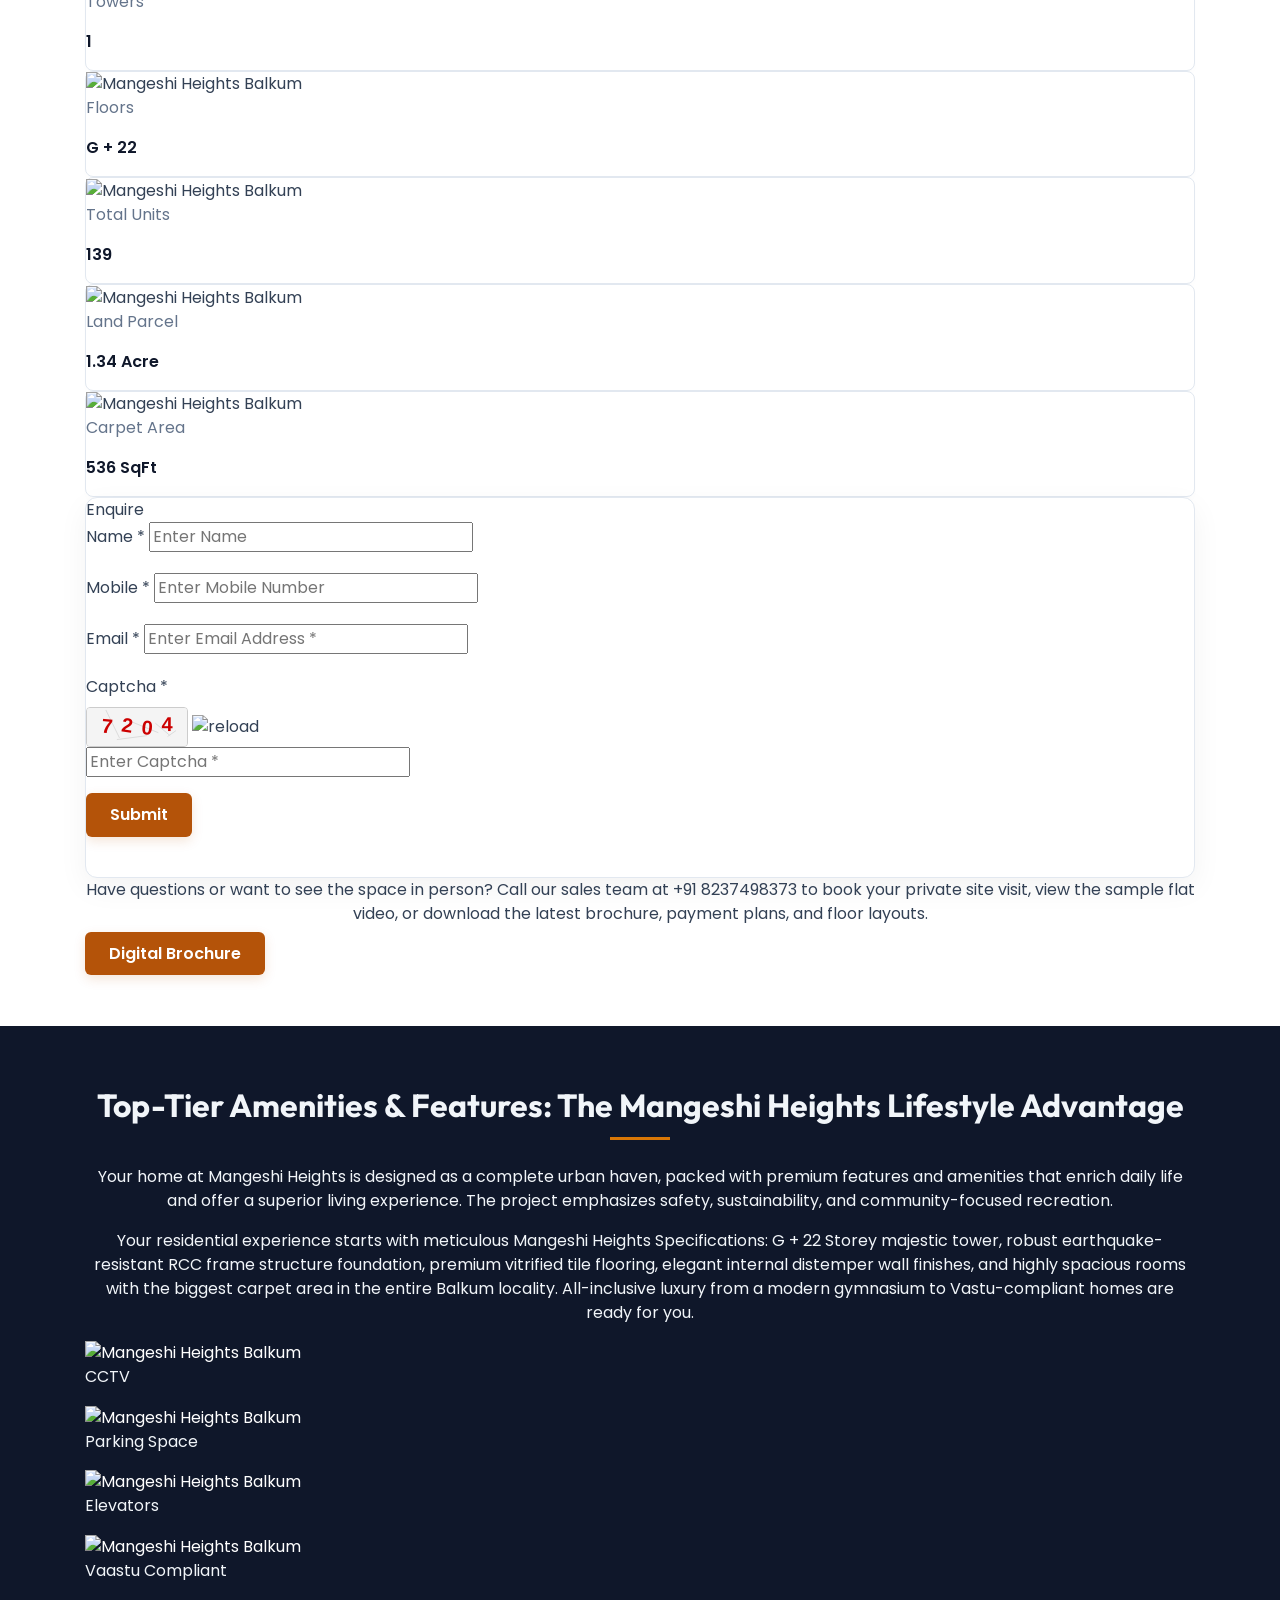
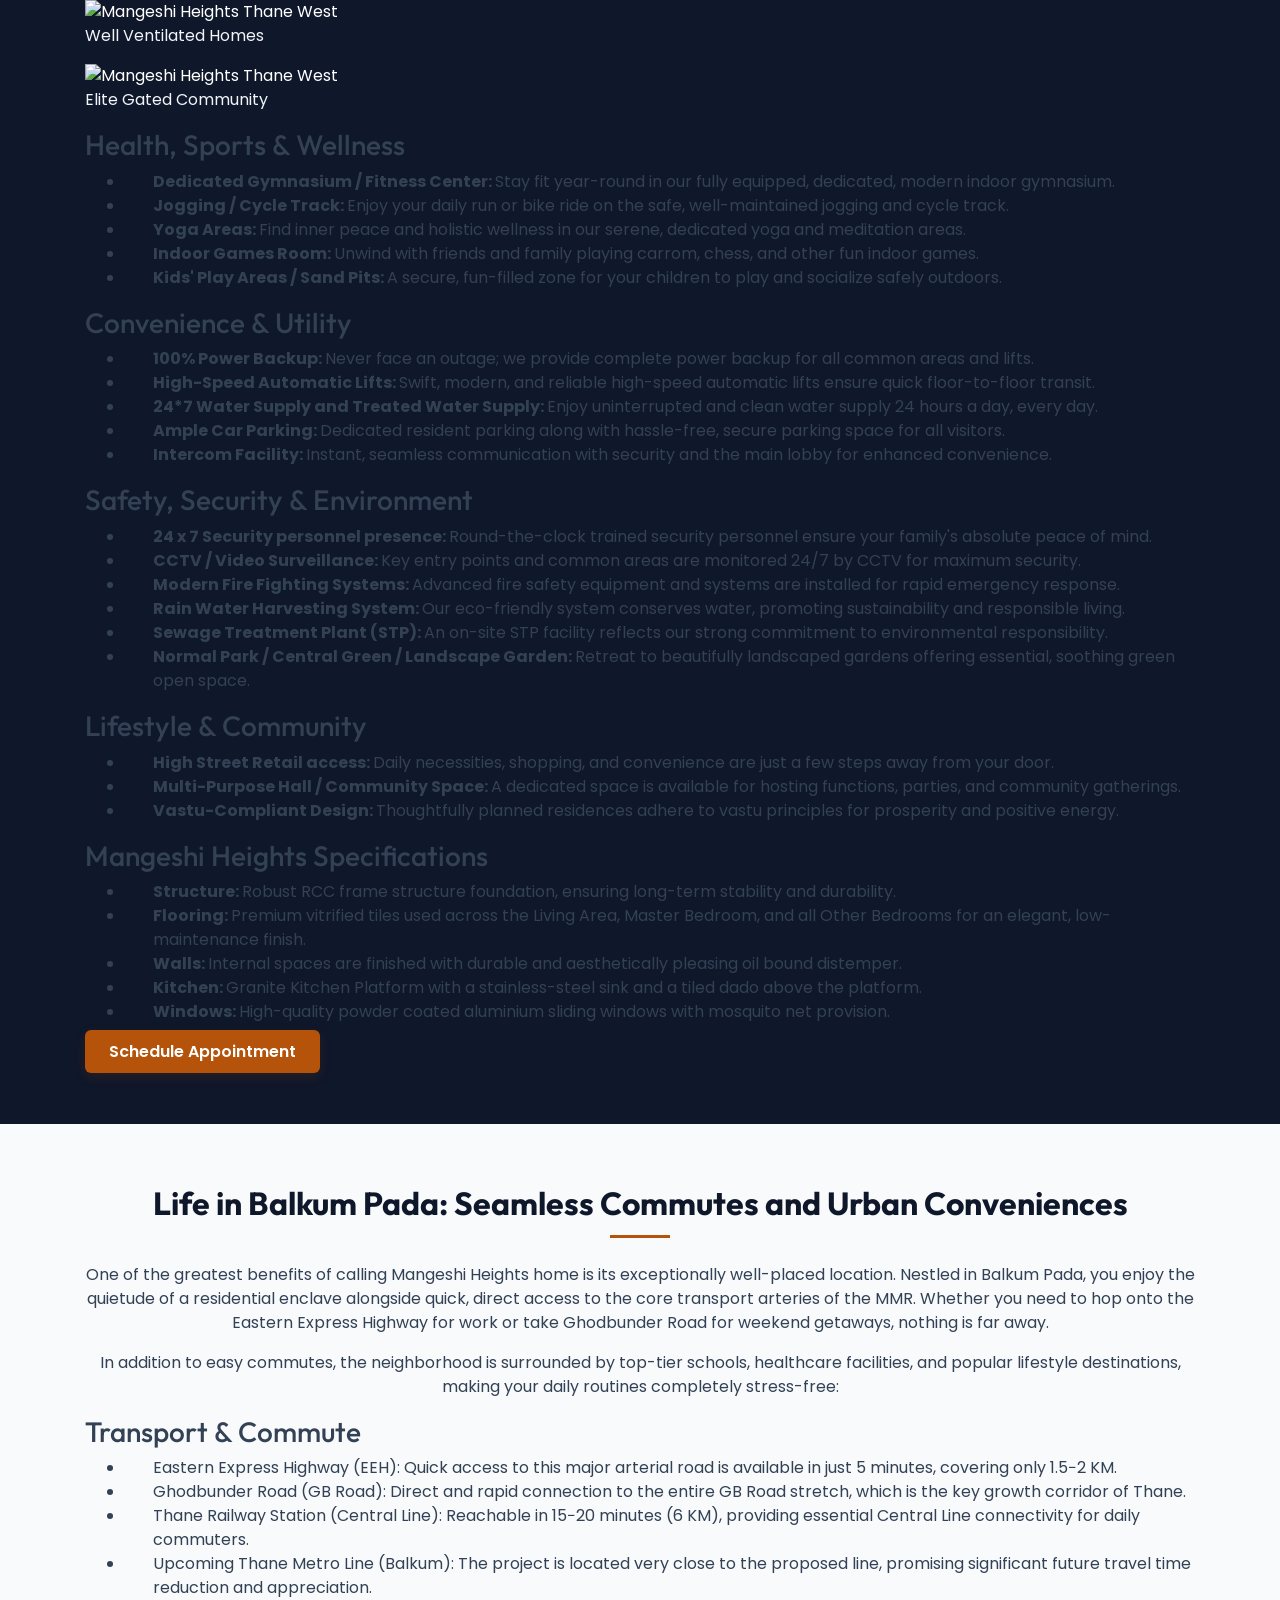
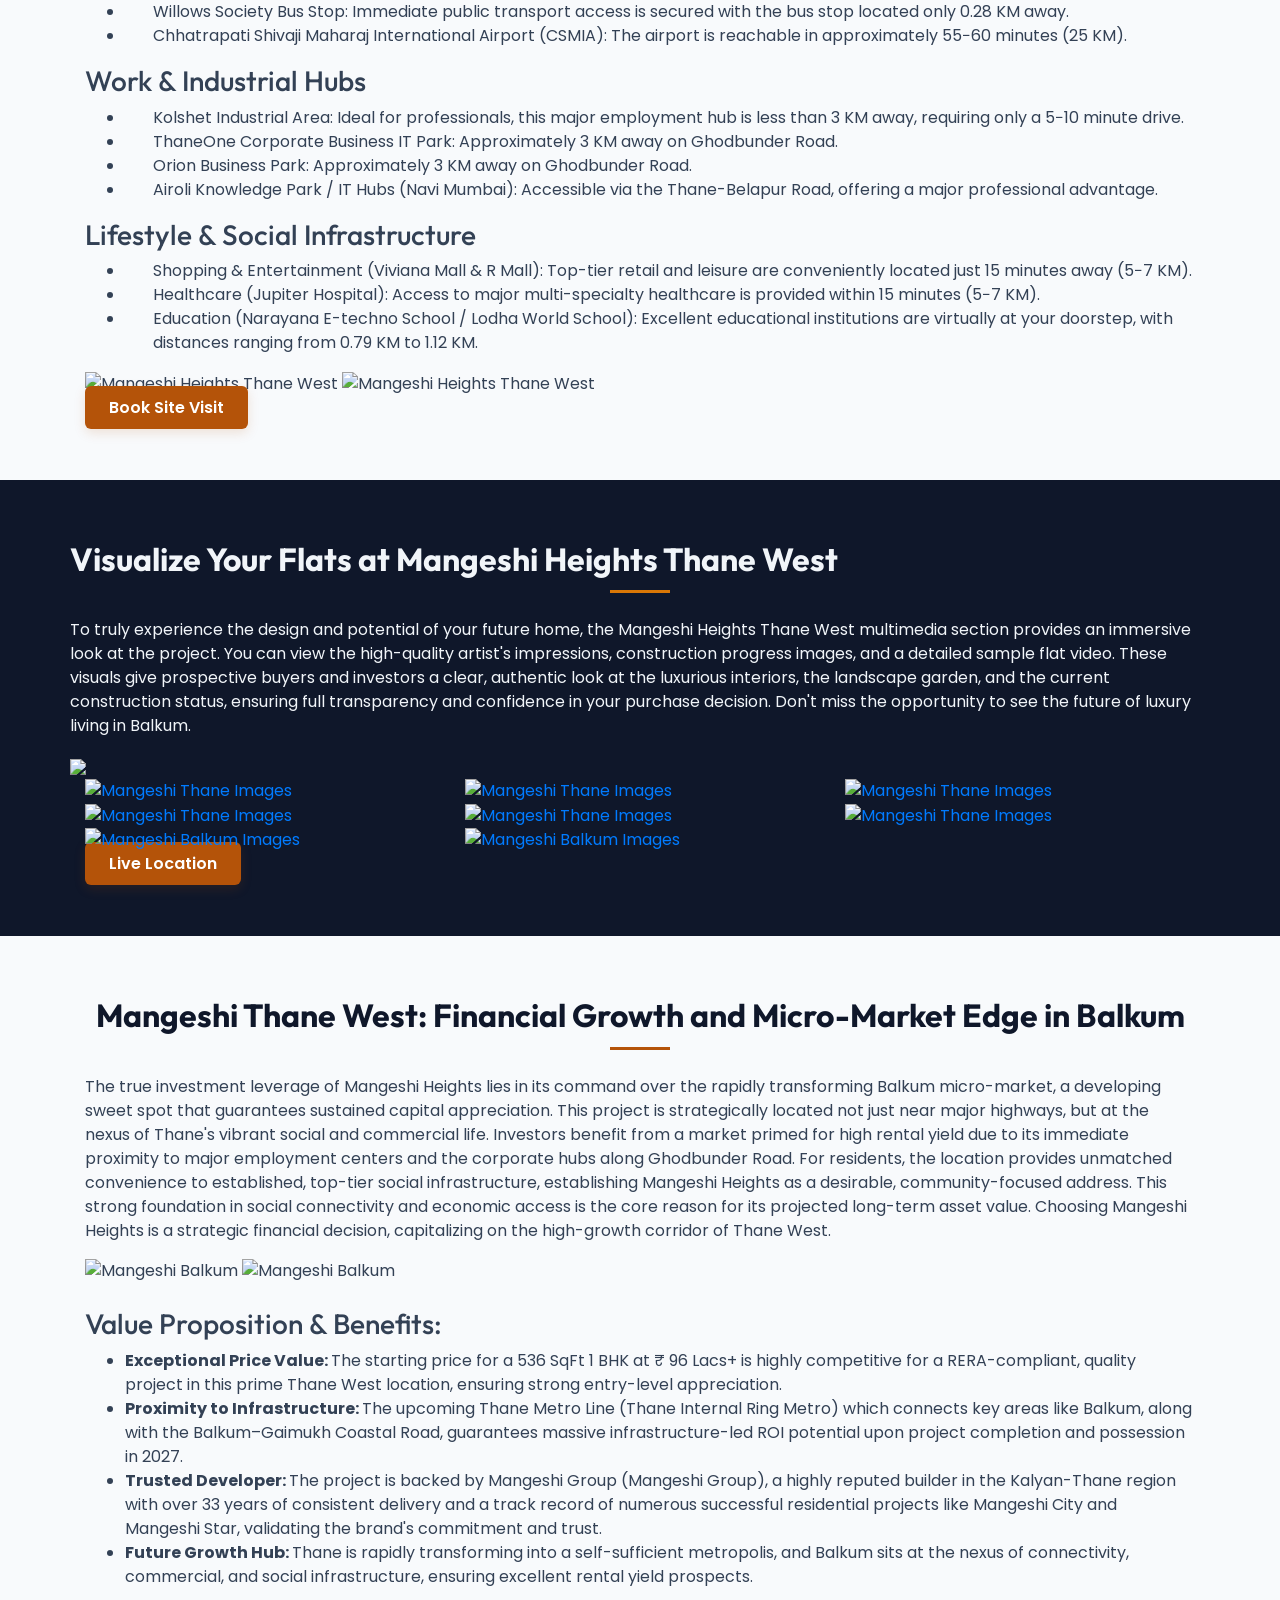
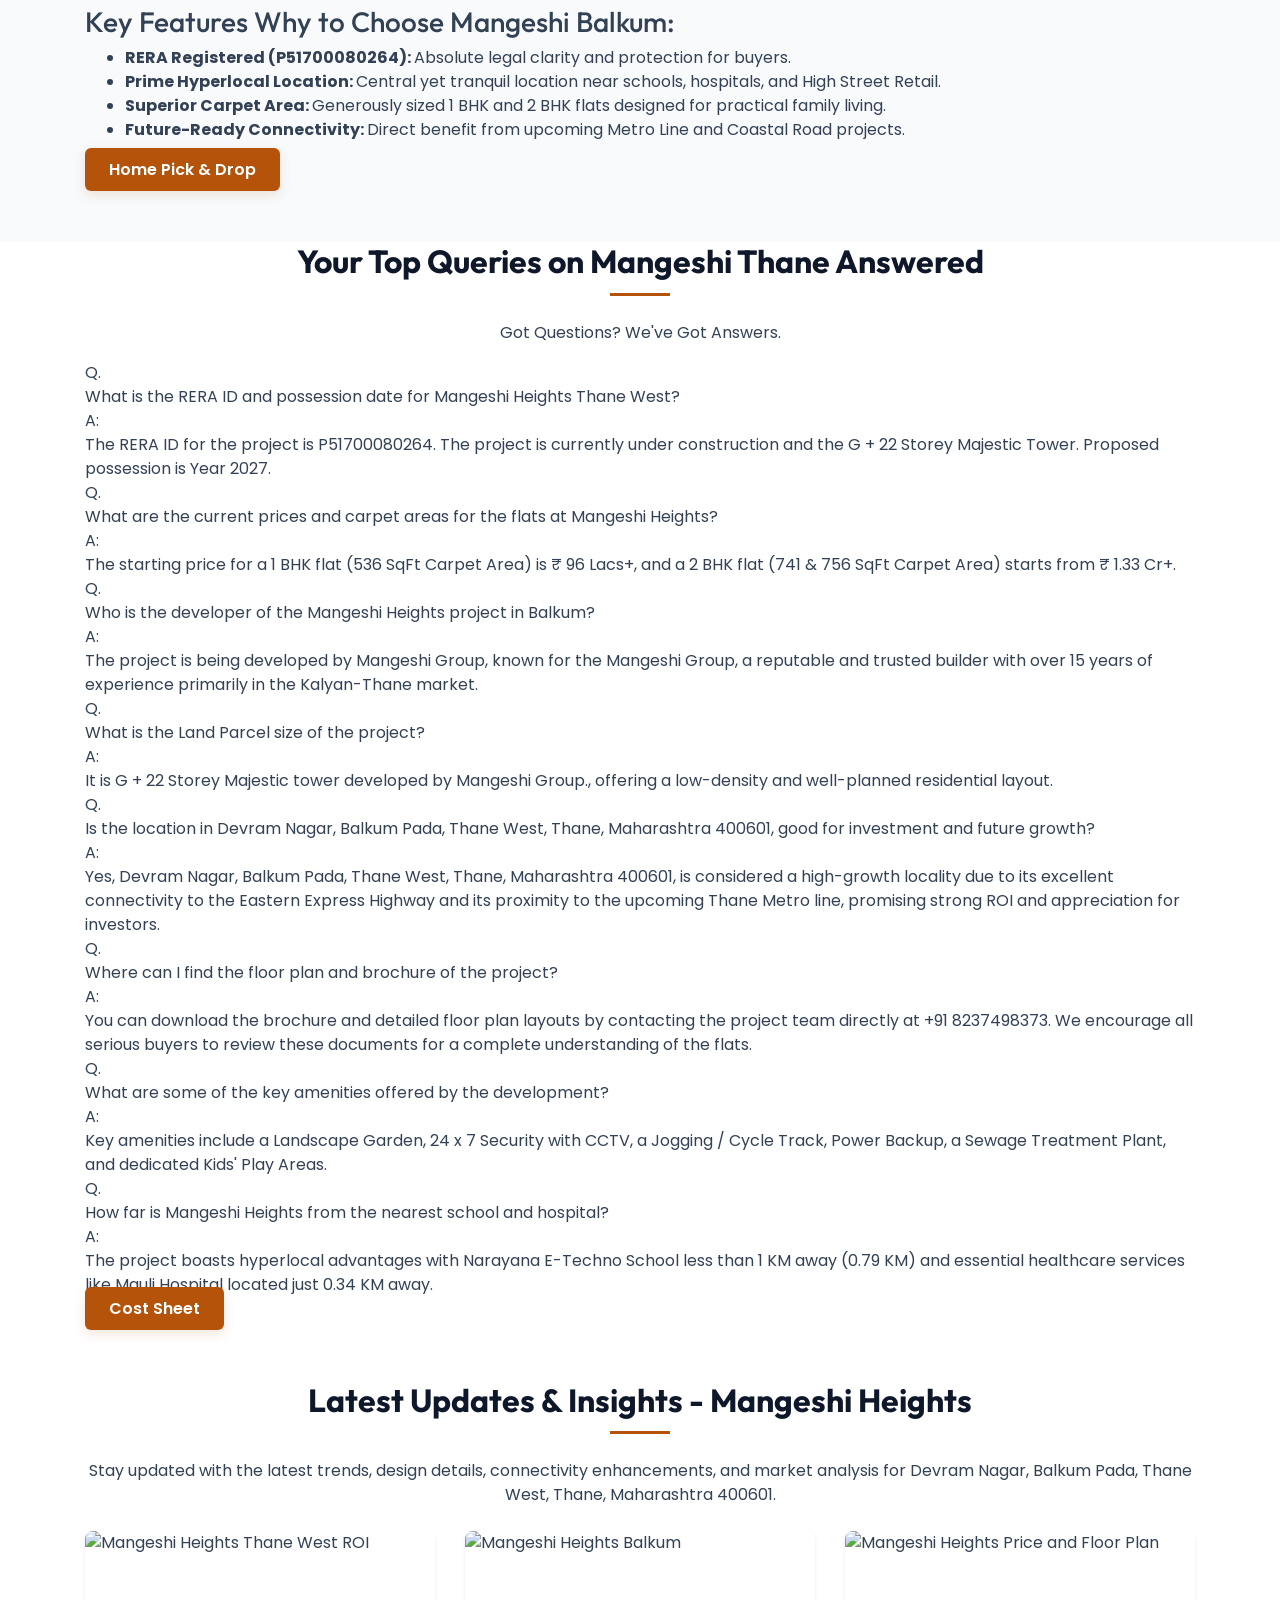
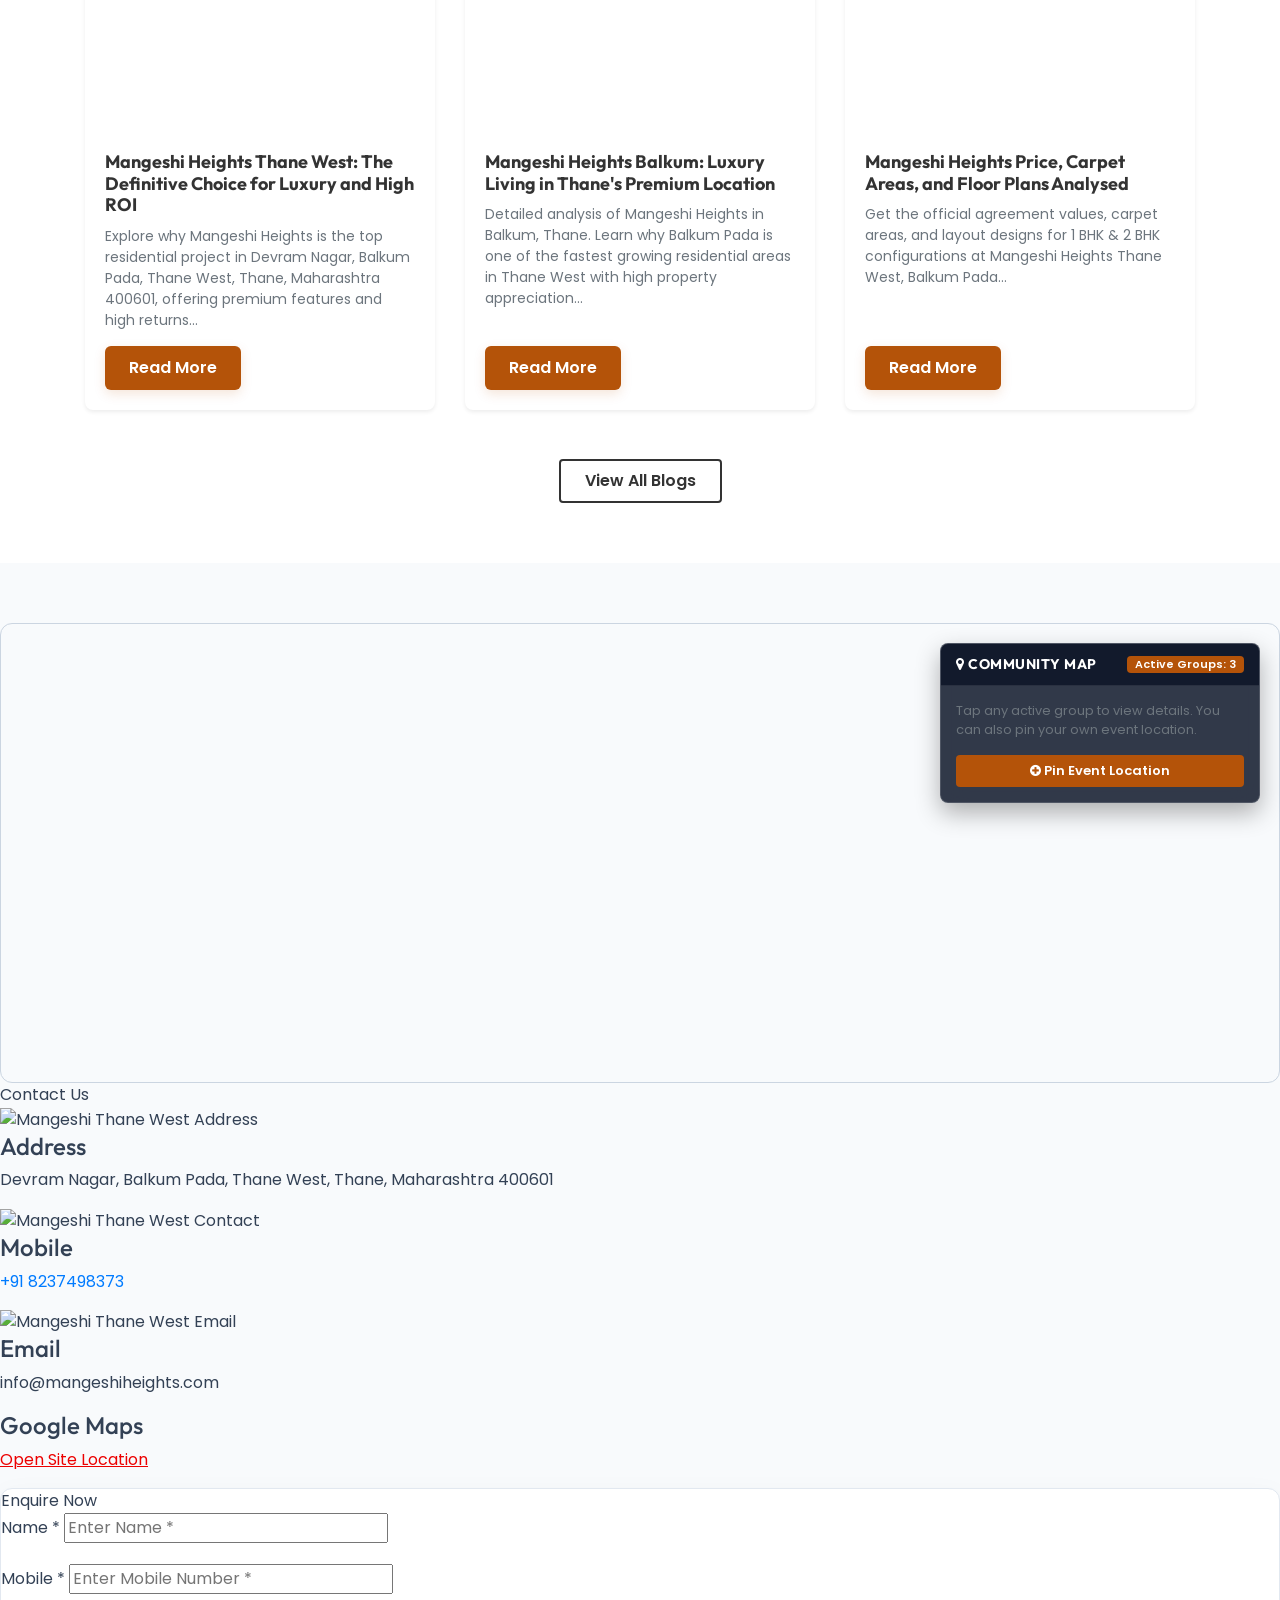
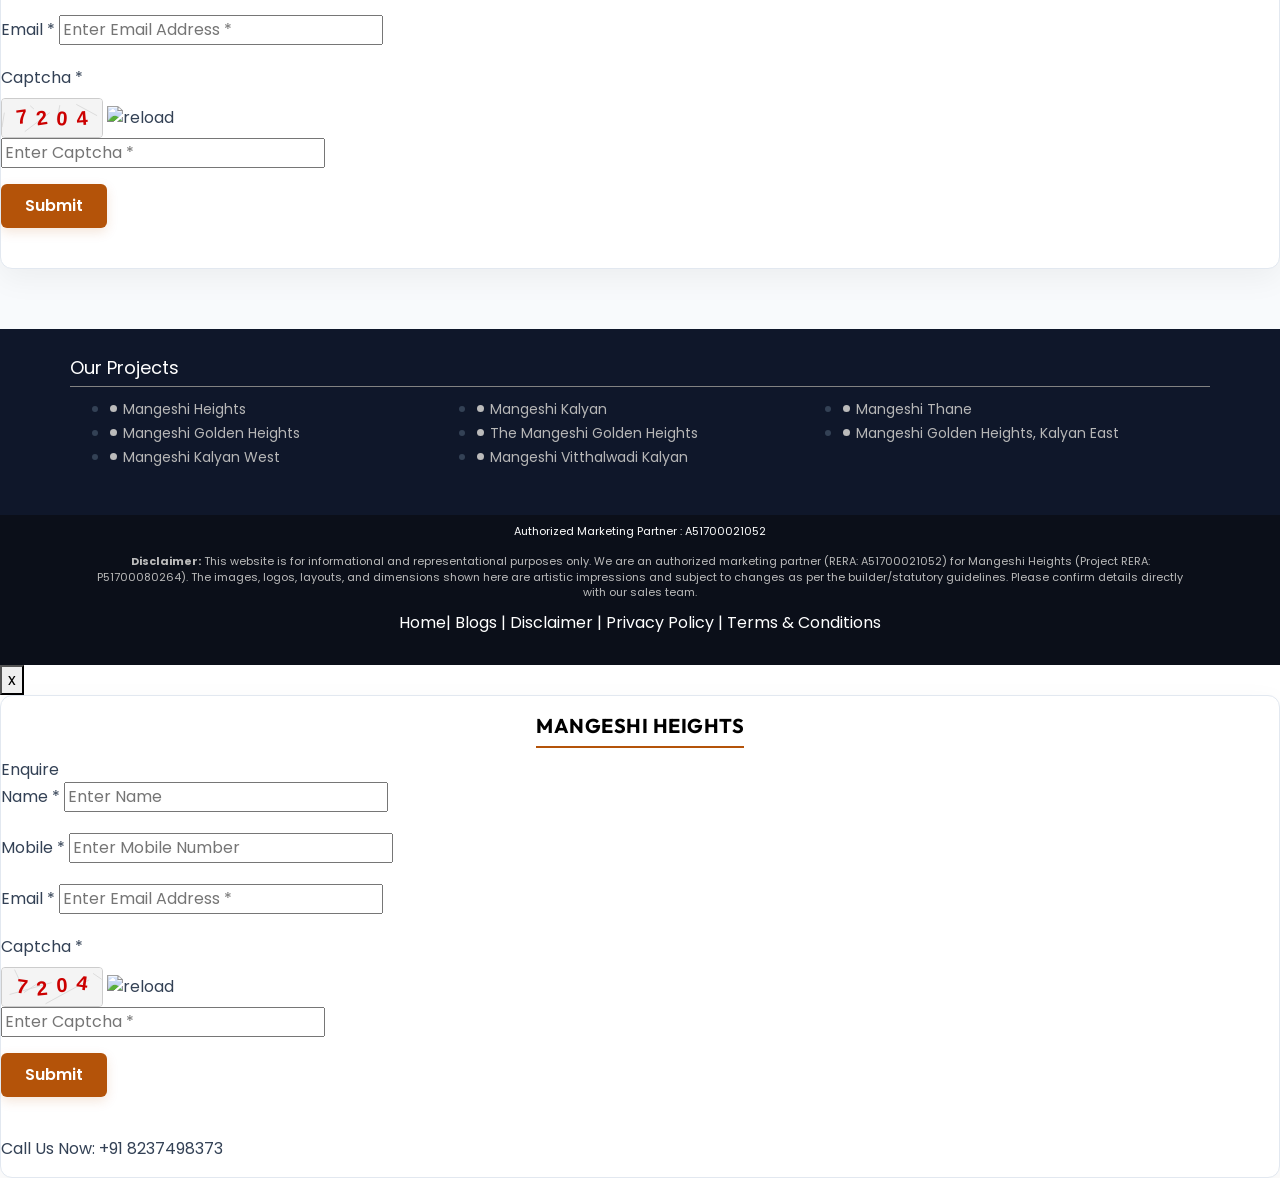
==== commit 691c7fe2: "feat: implement Leaflet community map, group count, pinning, and location sharing" ====
--- a/index.html
+++ b/index.html
@@ -22,6 +22,7 @@
     <link rel="stylesheet" href="https://cdnjs.cloudflare.com/ajax/libs/font-awesome/4.7.0/css/font-awesome.min.css" integrity="sha512-SfTiTlX6kk+qitfevl/7LibUOeJWlt9rbyDn92a1DqWOw9vWG2MFoays0sgObmWazO5BQPiFucnnEAjpAB+/Sw==" crossorigin="anonymous" referrerpolicy="no-referrer" />
     <link rel="stylesheet" href="https://cdnjs.cloudflare.com/ajax/libs/fancybox/3.5.7/jquery.fancybox.min.css" integrity="sha512-H9jrZiiopUdsLpg94A333EfumgUBpO9MdbxStdeITo+KEIMaNfHNvwyjjDJb+ERPaRS6DpyRlKbvPUasNItRyw==" crossorigin="anonymous" referrerpolicy="no-referrer" />
     <link rel="stylesheet" href="https://cdnjs.cloudflare.com/ajax/libs/OwlCarousel2/2.3.4/assets/owl.carousel.min.css" integrity="sha512-tS3S5qG0BlhnQROyJXvNjeEM4UpMXHrQfTGmbQ1gKmelCxlSEBUaxhRBj/EFTzpbP4RVSrpEikbmdJobCvhE3g==" crossorigin="anonymous" referrerpolicy="no-referrer" />
+    <link rel="stylesheet" href="https://unpkg.com/leaflet@1.9.4/dist/leaflet.css" integrity="sha256-p4NxAoJBhIIN+hmNHrzRCf9tD/miZyoHS5obTRR9BMY=" crossorigin="" />
     <link href="projects/mangeshi-heights/css/style.css?v=3" rel="stylesheet">
     <link href="projects/mangeshi-heights/css/youtube.css" rel="stylesheet">
     <link rel="stylesheet" href="projects/mangeshi-heights/css/demo-style.css">
@@ -755,7 +756,66 @@
 
         <section id="location" class="p-0">
             <div class="location-max">
-                <div class="contact-map"> <iframe src="https://www.google.com/maps/embed?pb=!1m14!1m12!1m3!1d7535.010656362907!2d72.987163467615!3d19.216796508816323!2m3!1f0!2f0!3f0!3m2!1i1024!2i768!4f13.1!5e0!3m2!1sen!2sin!4v1760338694286!5m2!1sen!2sin" width="600" height="450" style="border:0;" allowfullscreen="" loading="lazy" referrerpolicy="no-referrer-when-downgrade"></iframe> </div>
+                <div class="contact-map">
+                    <div id="interactive-map"></div>
+                    <!-- Map Overlay Glassmorphism Panel (Community Events & Pinned Locations) -->
+                    <div class="map-overlay-card">
+                        <div class="card-header-map">
+                            <h5 class="m-0"><i class="fa fa-map-marker"></i> Community Map</h5>
+                            <span class="badge badge-warning" id="group-count-badge" style="background-color: #b45309; color: #fff; font-size: 11px; padding: 3px 8px; border-radius: 4px; font-weight: 600;">Active Groups: 3</span>
+                        </div>
+                        <!-- Default View: List of Groups -->
+                        <div class="card-body-map" id="map-panel-default">
+                            <p class="small text-muted mb-2">Tap any active group to view details. You can also pin your own event location.</p>
+                            <div id="events-list-container" class="mb-2" style="max-height: 160px; overflow-y: auto;">
+                                <!-- Dynamically loaded groups go here -->
+                            </div>
+                            <button class="btn btn-warning btn-sm btn-block text-white" id="btn-start-create-event" style="background-color: #b45309; border: none; font-weight: 600; padding: 6px 0; border-radius: 4px; font-size: 13px; width: 100%;">
+                                <i class="fa fa-plus-circle"></i> Pin Event Location
+                            </button>
+                        </div>
+                        <!-- Step 1: Instruction View -->
+                        <div class="card-body-map d-none" id="map-panel-instruction">
+                            <div class="alert alert-info py-2 px-3 small mb-3" style="font-size: 12px; margin-bottom: 12px;">
+                                <i class="fa fa-info-circle"></i> <strong>Step 1:</strong> Click/tap anywhere on the map to place a pin for your event.
+                            </div>
+                            <button class="btn btn-outline-secondary btn-sm btn-block" id="btn-cancel-create" style="width: 100%; border-radius: 4px; font-size: 13px; padding: 6px 0;">Cancel</button>
+                        </div>
+                        <!-- Step 2: Form View -->
+                        <div class="card-body-map d-none" id="map-panel-form">
+                            <h6 class="mb-2 font-weight-bold" style="font-size: 13px; margin-bottom: 8px;">Event / Group Details</h6>
+                            <div class="form-group mb-2" style="margin-bottom: 8px;">
+                                <input type="text" id="event-title" class="form-control form-control-sm" style="font-size: 12px; height: 32px;" placeholder="Group / Event Title *" required>
+                            </div>
+                            <div class="form-group mb-2" style="margin-bottom: 8px;">
+                                <textarea id="event-desc" class="form-control form-control-sm" style="font-size: 12px;" rows="2" placeholder="Description / Purpose *" required></textarea>
+                            </div>
+                            <div class="form-group mb-2" style="margin-bottom: 8px;">
+                                <input type="text" id="event-datetime" class="form-control form-control-sm" style="font-size: 12px; height: 32px;" placeholder="Date & Time (e.g. Sunday, 4 PM)">
+                            </div>
+                            <button class="btn btn-success btn-sm btn-block mb-2" id="btn-save-event" style="background-color: #28a745; border: none; font-weight: 600; padding: 6px 0; border-radius: 4px; font-size: 13px; width: 100%;">
+                                <i class="fa fa-link"></i> Generate Share Link
+                            </button>
+                            <button class="btn btn-outline-secondary btn-sm btn-block" id="btn-back-to-instruction" style="width: 100%; border-radius: 4px; font-size: 13px; padding: 6px 0; margin-top: 6px;">Back</button>
+                        </div>
+                        <!-- Step 3: Success View -->
+                        <div class="card-body-map d-none" id="map-panel-success">
+                            <div class="alert alert-success py-2 px-3 small mb-3" style="font-size: 12px; margin-bottom: 12px;">
+                                <i class="fa fa-check-circle"></i> Event pinned successfully!
+                            </div>
+                            <div class="input-group input-group-sm mb-2" style="margin-bottom: 8px; display: flex;">
+                                <input type="text" id="share-link-input" class="form-control" style="font-size: 11px; height: 32px;" readonly>
+                                <div class="input-group-append">
+                                    <button class="btn btn-warning" id="btn-copy-link" title="Copy Link" style="background-color: #b45309; border: none; color: #fff; height: 32px; padding: 0 10px; border-radius: 0 4px 4px 0;"><i class="fa fa-copy"></i></button>
+                                </div>
+                            </div>
+                            <a href="#" target="_blank" class="btn btn-success btn-sm btn-block mb-2" id="btn-share-whatsapp" style="background-color: #25D366; border: none; font-weight: 600; padding: 6px 0; border-radius: 4px; font-size: 13px; width: 100%; display: block; text-align: center; text-decoration: none; color: #fff;">
+                                <i class="fa fa-whatsapp"></i> Share on WhatsApp
+                            </a>
+                            <button class="btn btn-outline-secondary btn-sm btn-block" id="btn-reset-map" style="width: 100%; border-radius: 4px; font-size: 13px; padding: 6px 0; margin-top: 6px;">Back to Community Map</button>
+                        </div>
+                    </div>
+                </div>
                 <div class="add-format">
                     <div class="contact-head">Contact Us</div>
                     <div class="add-chid">
@@ -1019,6 +1079,7 @@
     <script src="https://cdnjs.cloudflare.com/ajax/libs/fancybox/3.5.7/jquery.fancybox.min.js" integrity="sha512-uURl+ZXMBrF4AwGaWmEetzrd+J5/8NRkWAvJx5sbPSSuOb0bZLqf+tOzniObO00BjHa/dD7gub9oCGMLPQHtQA==" crossorigin="anonymous" referrerpolicy="no-referrer"></script>
     <script src="https://cdnjs.cloudflare.com/ajax/libs/dayjs/1.11.7/dayjs.min.js" integrity="sha512-hcV6DX35BKgiTiWYrJgPbu3FxS6CsCjKgmrsPRpUPkXWbvPiKxvSVSdhWX0yXcPctOI2FJ4WP6N1zH+17B/sAA==" crossorigin="anonymous" referrerpolicy="no-referrer"></script>
     <script src="https://cdnjs.cloudflare.com/ajax/libs/jquery-easing/1.4.1/jquery.easing.min.js" integrity="sha512-0QbL0ph8Tc8g5bLhfVzSqxe9GERORsKhIn1IrpxDAgUsbBGz/V7iSav2zzW325XGd1OMLdL4UiqRJj702IeqnQ==" crossorigin="anonymous" referrerpolicy="no-referrer"></script>
+    <script src="https://unpkg.com/leaflet@1.9.4/dist/leaflet.js" integrity="sha256-20nQCchB9co0qIjJZRGuk2/Z9VM+kNiyxNV1lvTlZBo=" crossorigin=""></script>
     <script src="projects/mangeshi-heights/js/mobile-nav.js?v=3"></script>
     <script src="projects/mangeshi-heights/js/main.js?v=3"></script>
     <script type='text/javascript'>
@@ -1276,6 +1337,433 @@
         });
     </script>
 
+    <!-- Community Map Scripts -->
+    <script type="text/javascript">
+        $(function() {
+            // Coordinate constants
+            const MANGESHI_COORDS = [19.216797, 72.987163];
+            
+            // Pre-populated default community groups
+            const defaultGroups = [
+                {
+                    id: 'default-1',
+                    title: 'Mangeshi Heights RWA',
+                    desc: 'Official residential association for community discussions, safety updates, and society management.',
+                    time: 'Meets Monthly',
+                    lat: 19.217200,
+                    lng: 72.987500
+                },
+                {
+                    id: 'default-2',
+                    title: 'Balkum Fitness & Yoga Club',
+                    desc: 'Morning yoga, jogging groups, and active fitness enthusiasts of Balkum Pada.',
+                    time: 'Daily 6:00 AM - 7:30 AM',
+                    lat: 19.216300,
+                    lng: 72.986500
+                },
+                {
+                    id: 'default-3',
+                    title: 'Mangeshi Heights Green Committee',
+                    desc: 'Eco-friendly initiatives, waste management, and green plantation drives in and around Balkum.',
+                    time: 'Sundays at 10 AM',
+                    lat: 19.217500,
+                    lng: 72.986000
+                }
+            ];
+
+            let map;
+            let markersLayer;
+            let userGroups = [];
+            let mapMarkers = {};
+            let tempMarker = null;
+            let selectedCoords = null;
+            let sharedEvent = null;
+
+            // HTML Escape helper to prevent XSS
+            function escapeHTML(str) {
+                if (!str) return '';
+                return str.replace(/[&<>'"]/g, 
+                    tag => ({
+                        '&': '&amp;',
+                        '<': '&lt;',
+                        '>': '&gt;',
+                        "'": '&#39;',
+                        '"': '&quot;'
+                    }[tag] || tag)
+                );
+            }
+
+            // Load user-saved events from localStorage
+            function loadStoredEvents() {
+                const stored = localStorage.getItem('mangeshi_community_events');
+                if (stored) {
+                    try {
+                        userGroups = JSON.parse(stored);
+                    } catch(e) {
+                        userGroups = [];
+                    }
+                } else {
+                    userGroups = [];
+                }
+            }
+
+            // Parse URL parameters for highlighted event sharing
+            function parseURLParams() {
+                const urlParams = new URLSearchParams(window.location.search);
+                const sLat = parseFloat(urlParams.get('lat'));
+                const sLng = parseFloat(urlParams.get('lng'));
+                const sTitle = urlParams.get('title');
+                const sDesc = urlParams.get('desc');
+                const sTime = urlParams.get('time');
+
+                if (!isNaN(sLat) && !isNaN(sLng) && sTitle) {
+                    sharedEvent = {
+                        id: 'shared-event',
+                        title: sTitle,
+                        desc: sDesc || '',
+                        time: sTime || 'N/A',
+                        lat: sLat,
+                        lng: sLng
+                    };
+                    
+                    // Add to userGroups dynamically so it lists in Renders
+                    const exists = [...defaultGroups, ...userGroups].some(g => 
+                        Math.abs(g.lat - sLat) < 0.0001 && Math.abs(g.lng - sLng) < 0.0001
+                    );
+                    if (!exists) {
+                        userGroups.unshift(sharedEvent);
+                    }
+                }
+            }
+
+            // Initialize Map
+            function initCommunityMap() {
+                // If map is already initialized, return
+                if (map) return;
+
+                // Center on shared event if present, otherwise default coordinates
+                const initialCenter = sharedEvent ? [sharedEvent.lat, sharedEvent.lng] : MANGESHI_COORDS;
+                const initialZoom = sharedEvent ? 17 : 16;
+
+                map = L.map('interactive-map', {
+                    center: initialCenter,
+                    zoom: initialZoom,
+                    scrollWheelZoom: false
+                });
+
+                // OpenStreetMap Tile Layer
+                L.tileLayer('https://{s}.tile.openstreetmap.org/{z}/{x}/{y}.png', {
+                    maxZoom: 19,
+                    attribution: '&copy; <a href="https://www.openstreetmap.org/copyright">OpenStreetMap</a> contributors'
+                }).addTo(map);
+
+                // Add Mangeshi Heights Project marker (Gold pin)
+                const projectIcon = L.divIcon({
+                    className: 'custom-leaflet-icon',
+                    html: `
+                        <div class="custom-pin-wrapper">
+                            <div class="pin-glow"></div>
+                            <div class="pin-dot"></div>
+                        </div>
+                    `,
+                    iconSize: [30, 30],
+                    iconAnchor: [15, 15]
+                });
+
+                L.marker(MANGESHI_COORDS, { icon: projectIcon })
+                    .addTo(map)
+                    .bindPopup(`
+                        <div style="font-family: 'Poppins', sans-serif;">
+                            <h6 style="font-weight: 700; margin: 0 0 4px 0; color: #b45309; font-size: 13px;">Mangeshi Heights</h6>
+                            <p style="font-size: 11px; margin: 0; color: #334155; line-height: 1.4;">
+                                <strong>Project Location</strong><br>
+                                Devram Nagar, Balkum Pada, Thane West.<br>
+                                <span style="color: #b45309; font-weight: 600;">Possession: Dec 2026</span>
+                            </p>
+                        </div>
+                    `);
+
+                markersLayer = L.layerGroup().addTo(map);
+
+                // Render all elements
+                renderAll();
+
+                // Map Click Handler for event pinning
+                map.on('click', function(e) {
+                    if (!$('#map-panel-instruction').hasClass('d-none')) {
+                        selectedCoords = e.latlng;
+
+                        // Place temporary marker
+                        if (tempMarker) {
+                            map.removeLayer(tempMarker);
+                        }
+
+                        const tempIcon = L.divIcon({
+                            className: 'custom-leaflet-icon-temp',
+                            html: `
+                                <div class="custom-pin-wrapper">
+                                    <div class="pin-glow pin-glow-purple"></div>
+                                    <div class="pin-dot pin-dot-purple"></div>
+                                </div>
+                            `,
+                            iconSize: [30, 30],
+                            iconAnchor: [15, 15]
+                        });
+
+                        tempMarker = L.marker(selectedCoords, { icon: tempIcon }).addTo(map);
+
+                        // Move to next step (Form View)
+                        $('#map-panel-instruction').addClass('d-none');
+                        $('#map-panel-form').removeClass('d-none');
+                        $('#event-title').focus();
+                    }
+                });
+
+                // Auto-scroll and focus if there is a shared event
+                if (sharedEvent) {
+                    setTimeout(() => {
+                        const targetId = 'shared-event';
+                        if (mapMarkers[targetId]) {
+                            mapMarkers[targetId].openPopup();
+                        } else {
+                            // Find by coordinates
+                            const match = Object.keys(mapMarkers).find(key => 
+                                key.includes(sharedEvent.lat.toFixed(4))
+                            );
+                            if (match && mapMarkers[match]) {
+                                mapMarkers[match].openPopup();
+                            }
+                        }
+                        
+                        // Scroll down to location section
+                        const locationSec = document.getElementById('location');
+                        if (locationSec) {
+                            locationSec.scrollIntoView({ behavior: 'smooth' });
+                        }
+                    }, 800);
+                }
+            }
+
+            // Render markers and lists
+            function renderAll() {
+                // Clear existing markers
+                markersLayer.clearLayers();
+                mapMarkers = {};
+
+                const currentAllGroups = [...defaultGroups, ...userGroups];
+
+                // Render Badge count
+                $('#group-count-badge').text('Active Groups: ' + currentAllGroups.length);
+
+                // Render markers
+                currentAllGroups.forEach(g => {
+                    const isShared = (sharedEvent && Math.abs(g.lat - sharedEvent.lat) < 0.0001 && Math.abs(g.lng - sharedEvent.lng) < 0.0001);
+                    const pinClass = isShared ? 'pin-dot-purple' : 'pin-dot-blue';
+                    const glowClass = isShared ? 'pin-glow-purple' : 'pin-glow-blue';
+
+                    const eventIcon = L.divIcon({
+                        className: 'custom-leaflet-icon-event',
+                        html: `
+                            <div class="custom-pin-wrapper">
+                                <div class="pin-glow ${glowClass}"></div>
+                                <div class="pin-dot ${pinClass}"></div>
+                            </div>
+                        `,
+                        iconSize: [30, 30],
+                        iconAnchor: [15, 15]
+                    });
+
+                    const marker = L.marker([g.lat, g.lng], { icon: eventIcon })
+                        .addTo(markersLayer)
+                        .bindPopup(`
+                            <div style="font-family: 'Poppins', sans-serif; min-width: 150px;">
+                                <h6 style="font-weight: 700; margin: 0 0 4px 0; color: ${isShared ? '#7c3aed' : '#0284c7'}; font-size: 13px;">${escapeHTML(g.title)}</h6>
+                                <p style="font-size: 11px; margin: 0 0 6px 0; color: #334155; line-height: 1.4;">${escapeHTML(g.desc)}</p>
+                                <div style="font-size: 10px; color: #b45309; font-weight: 600;">
+                                    <i class="fa fa-clock-o"></i> ${escapeHTML(g.time || 'N/A')}
+                                </div>
+                            </div>
+                        `);
+
+                    const mKey = g.id || (g.lat.toFixed(6) + ',' + g.lng.toFixed(6));
+                    mapMarkers[mKey] = marker;
+                });
+
+                // Render list
+                const container = $('#events-list-container');
+                container.empty();
+
+                currentAllGroups.forEach(g => {
+                    const isShared = (sharedEvent && Math.abs(g.lat - sharedEvent.lat) < 0.0001 && Math.abs(g.lng - sharedEvent.lng) < 0.0001);
+                    const activeClass = isShared ? 'active' : '';
+
+                    const item = $(`
+                        <div class="event-item-map ${activeClass}" id="event-item-${g.id || g.lat.toFixed(4)}">
+                            <div class="event-item-title"><i class="fa fa-users"></i> ${escapeHTML(g.title)}</div>
+                            <div class="event-item-desc">${escapeHTML(g.desc)}</div>
+                            <div class="event-item-meta">
+                                <span><i class="fa fa-clock-o"></i> ${escapeHTML(g.time || 'N/A')}</span>
+                                <span style="color: #60a5fa;"><i class="fa fa-map-pin"></i> View on Map</span>
+                            </div>
+                        </div>
+                    `);
+
+                    item.on('click', function() {
+                        $('.event-item-map').removeClass('active');
+                        $(this).addClass('active');
+                        map.setView([g.lat, g.lng], 17);
+                        const mKey = g.id || (g.lat.toFixed(6) + ',' + g.lng.toFixed(6));
+                        if (mapMarkers[mKey]) {
+                            mapMarkers[mKey].openPopup();
+                        }
+                    });
+
+                    container.append(item);
+                });
+            }
+
+            // Start Creating Event
+            $('#btn-start-create-event').on('click', function() {
+                $('#map-panel-default').addClass('d-none');
+                $('#map-panel-instruction').removeClass('d-none');
+                
+                // Clear any leftover inputs or temporary markers
+                if (tempMarker) {
+                    map.removeLayer(tempMarker);
+                    tempMarker = null;
+                }
+                selectedCoords = null;
+                $('#event-title').val('');
+                $('#event-desc').val('');
+                $('#event-datetime').val('');
+            });
+
+            // Cancel Pinning
+            $('#btn-cancel-create').on('click', function() {
+                if (tempMarker) {
+                    map.removeLayer(tempMarker);
+                    tempMarker = null;
+                }
+                selectedCoords = null;
+                $('#map-panel-instruction').addClass('d-none');
+                $('#map-panel-default').removeClass('d-none');
+            });
+
+            // Back to Instruction from Form
+            $('#btn-back-to-instruction').on('click', function() {
+                $('#map-panel-form').addClass('d-none');
+                $('#map-panel-instruction').removeClass('d-none');
+                if (tempMarker) {
+                    map.removeLayer(tempMarker);
+                    tempMarker = null;
+                }
+                selectedCoords = null;
+            });
+
+            // Save Event and Generate Link
+            $('#btn-save-event').on('click', function() {
+                const titleVal = $.trim($('#event-title').val());
+                const descVal = $.trim($('#event-desc').val());
+                const timeVal = $.trim($('#event-datetime').val());
+
+                if (!titleVal) {
+                    alert('Please enter a group or event title.');
+                    $('#event-title').focus();
+                    return;
+                }
+                if (!descVal) {
+                    alert('Please enter a description or purpose.');
+                    $('#event-desc').focus();
+                    return;
+                }
+                if (!selectedCoords) {
+                    alert('Please pin a location on the map first.');
+                    return;
+                }
+
+                const newEvent = {
+                    id: 'user-' + Date.now(),
+                    title: titleVal,
+                    desc: descVal,
+                    time: timeVal || 'Flexible',
+                    lat: selectedCoords.lat,
+                    lng: selectedCoords.lng
+                };
+
+                // Add to list and save
+                userGroups.push(newEvent);
+                localStorage.setItem('mangeshi_community_events', JSON.stringify(userGroups));
+
+                // Generate sharing URL
+                const origin = window.location.origin + window.location.pathname;
+                const shareLink = `${origin}?lat=${newEvent.lat.toFixed(6)}&lng=${newEvent.lng.toFixed(6)}&title=${encodeURIComponent(newEvent.title)}&desc=${encodeURIComponent(newEvent.desc)}&time=${encodeURIComponent(newEvent.time)}`;
+
+                $('#share-link-input').val(shareLink);
+
+                // Configure WhatsApp share button
+                const whatsappText = `Hi! I pinned a community group/event for Mangeshi Heights Balkum: *${newEvent.title}*. Look up details and location here: ${shareLink}`;
+                $('#btn-share-whatsapp').attr('href', 'https://api.whatsapp.com/send?text=' + encodeURIComponent(whatsappText));
+
+                // Remove tempMarker and render new list/markers
+                if (tempMarker) {
+                    map.removeLayer(tempMarker);
+                    tempMarker = null;
+                }
+                selectedCoords = null;
+
+                renderAll();
+
+                // Switch to Success screen
+                $('#map-panel-form').addClass('d-none');
+                $('#map-panel-success').removeClass('d-none');
+            });
+
+            // Copy Share Link
+            $('#btn-copy-link').on('click', function() {
+                const linkInput = $('#share-link-input');
+                linkInput.select();
+                document.execCommand('copy');
+                
+                // Visual feedback
+                const btn = $(this);
+                const originalHtml = btn.html();
+                btn.html('<i class="fa fa-check"></i>').addClass('btn-success').removeClass('btn-warning');
+                setTimeout(() => {
+                    btn.html(originalHtml).removeClass('btn-success').addClass('btn-warning');
+                }, 2000);
+            });
+
+            // Back to main list from Success View
+            $(document).on('click', '#btn-reset-map', function() {
+                // Clear inputs
+                $('#event-title').val('');
+                $('#event-desc').val('');
+                $('#event-datetime').val('');
+                
+                // Clear sharedEvent so it is not highlighted next time
+                sharedEvent = null;
+                
+                // Clean URL query parameters without reloading the page
+                if (window.history && window.history.replaceState) {
+                    const cleanUrl = window.location.origin + window.location.pathname;
+                    window.history.replaceState({}, document.title, cleanUrl);
+                }
+
+                // Reload stored and render
+                loadStoredEvents();
+                renderAll();
+
+                $('#map-panel-success').addClass('d-none');
+                $('#map-panel-default').removeClass('d-none');
+            });
+
+            // Initialize on start
+            loadStoredEvents();
+            parseURLParams();
+            initCommunityMap();
+        });
+    </script>
+
 </body>
 
 </html>
--- a/projects/mangeshi-heights/css/theme-custom.css
+++ b/projects/mangeshi-heights/css/theme-custom.css
@@ -0,0 +1,425 @@
+/* Custom Theme for Mangeshi Heights - Premium Dark Slate & Gold */
+@import url('https://fonts.googleapis.com/css2?family=Outfit:wght@300;400;500;600;700;800&display=swap');
+
+body {
+    font-family: 'Poppins', sans-serif;
+    color: #334155;
+    background-color: #ffffff;
+}
+
+h1, h2, h3, h4, h5, h6, .heading {
+    font-family: 'Outfit', sans-serif !important;
+}
+
+/* Header & Logo styling */
+#header {
+    background: rgba(255, 255, 255, 0.95) !important;
+    backdrop-filter: blur(10px);
+    border-bottom: 1px solid rgba(0, 0, 0, 0.05);
+    box-shadow: 0 2px 10px rgba(0,0,0,0.02) !important;
+    height: 80px !important;
+}
+#header.header-scrolled {
+    background: #ffffff !important;
+    box-shadow: 0 4px 20px rgba(0, 0, 0, 0.05) !important;
+}
+.logo-text {
+    color: #0f172a !important;
+    font-family: 'Outfit', sans-serif !important;
+    font-size: 24px !important;
+    font-weight: 800 !important;
+    letter-spacing: 0.5px !important;
+}
+
+/* Navigation overrides */
+.main-nav ul li a {
+    color: #1e293b !important;
+    font-weight: 500 !important;
+}
+.main-nav ul li a:hover, 
+.main-nav ul li.active a {
+    color: #b45309 !important;
+}
+.main-nav ul li.enquire-btn a,
+header#header.fixed-top .main-nav ul li.contact a {
+    background: #b45309 !important;
+    color: #fff !important;
+    border-radius: 6px !important;
+}
+header#header.fixed-top ul li.btn a {
+    background-color: #0f172a !important;
+    border: 1px solid #b45309 !important;
+    color: #fff !important;
+    border-radius: 6px !important;
+}
+
+/* Page Section Background Alternation */
+#overview {
+    background: #ffffff !important;
+    padding: 60px 0 !important;
+}
+#floor-plans {
+    background: #f8fafc !important;
+    padding: 60px 0 !important;
+}
+#amenities {
+    background: #0f172a !important;
+    padding: 60px 0 !important;
+    color: #ffffff !important;
+}
+#demo {
+    background: #f8fafc !important;
+    padding: 60px 0 !important;
+}
+#gallery {
+    background: #0f172a !important;
+    padding: 60px 0 !important;
+    color: #ffffff !important;
+}
+#blogs {
+    background: #ffffff !important;
+    padding: 60px 0 !important;
+}
+#location {
+    background: #f8fafc !important;
+    padding: 60px 0 !important;
+}
+
+/* Text color adjustments */
+.black, .para-center {
+    color: #334155 !important;
+}
+#amenities .white, 
+#gallery .black, 
+#gallery p,
+#amenities p {
+    color: #f1f5f9 !important;
+}
+#amenities h2,
+#gallery h2 {
+    color: #ffffff !important;
+}
+
+/* Headings styling */
+.heading {
+    color: #0f172a !important;
+    font-weight: 700 !important;
+    position: relative;
+    padding-bottom: 15px;
+    margin-bottom: 25px;
+}
+.heading::after {
+    content: "";
+    position: absolute;
+    bottom: 0;
+    left: 50%;
+    transform: translateX(-50%);
+    width: 60px;
+    height: 3px;
+    background-color: #b45309;
+}
+#amenities h2::after,
+#gallery h2::after {
+    background-color: #d97706;
+}
+
+/* Buttons and Links */
+.read-more, 
+.btn-danger, 
+.submit_box input[type="submit"] {
+    background-color: #b45309 !important;
+    color: #ffffff !important;
+    border: none !important;
+    border-radius: 6px !important;
+    padding: 10px 24px !important;
+    font-weight: 600 !important;
+    box-shadow: 0 4px 12px rgba(180, 83, 9, 0.15) !important;
+    transition: all 0.3s ease !important;
+}
+.read-more:hover, 
+.btn-danger:hover, 
+.submit_box input[type="submit"]:hover {
+    background-color: #0f172a !important;
+    box-shadow: 0 4px 12px rgba(15, 23, 42, 0.15) !important;
+}
+
+/* Cube highlights and lists */
+.cube-bx {
+    background: #ffffff !important;
+    border: 1px solid #e2e8f0 !important;
+    border-radius: 8px !important;
+    box-shadow: 0 4px 6px rgba(0,0,0,0.01) !important;
+    transition: all 0.3s ease;
+}
+.cube-bx:hover {
+    transform: translateY(-3px);
+    box-shadow: 0 8px 15px rgba(0,0,0,0.04) !important;
+    border-color: #cbd5e1 !important;
+}
+.title-info {
+    color: #64748b !important;
+}
+.sub-info {
+    color: #0f172a !important;
+    font-weight: 600 !important;
+}
+
+/* Bullet list overrides */
+.coler ul li {
+    background: url(../images/icon/mangeshi-heights-balkum-01.svg) no-repeat left 4px !important;
+    background-size: 18px !important;
+    padding-left: 28px !important;
+    color: #f1f5f9 !important;
+}
+.proxi-list-0 ul li {
+    background: url(../images/icon/mangeshi-heights-balkum-11.svg) no-repeat left 4px !important;
+    background-size: 16px !important;
+    padding-left: 28px !important;
+    color: #334155 !important;
+}
+
+/* Table styling */
+.main-div-1 table {
+    border-radius: 8px;
+    overflow: hidden;
+    box-shadow: 0 4px 15px rgba(0, 0, 0, 0.03);
+    border: 1px solid #e2e8f0;
+}
+.main-div-1 th {
+    background: #0f172a !important;
+    color: #ffffff !important;
+    font-family: 'Outfit', sans-serif;
+    font-weight: 600;
+}
+.main-div-1 td {
+    background: #ffffff;
+    color: #334155;
+    border-bottom: 1px solid #e2e8f0;
+}
+
+/* Footer styling */
+div#footer {
+    background: #0b0f19 !important;
+    border-top: 1px solid rgba(255, 255, 255, 0.05);
+    padding: 30px 0 !important;
+}
+.foooter-links {
+    background: #0f172a !important;
+}
+.footer-div {
+    background: #0f172a !important;
+}
+
+/* Capture forms */
+.form_wrap {
+    background: #ffffff !important;
+    border-radius: 12px !important;
+    box-shadow: 0 10px 30px rgba(0,0,0,0.05) !important;
+    border: 1px solid #e2e8f0 !important;
+    overflow: hidden;
+}
+
+/* Interactive Community Map Styling */
+.contact-map {
+    position: relative !important;
+    height: 460px !important;
+}
+
+#interactive-map {
+    width: 100%;
+    height: 100%;
+    border-radius: 12px;
+    border: 1px solid #cbd5e1;
+    overflow: hidden;
+    z-index: 1;
+}
+
+.map-overlay-card {
+    position: absolute;
+    top: 20px;
+    right: 20px;
+    width: 320px;
+    z-index: 1000;
+    background: rgba(15, 23, 42, 0.85); /* Premium Dark Slate */
+    backdrop-filter: blur(12px);
+    -webkit-backdrop-filter: blur(12px);
+    border: 1px solid rgba(255, 255, 255, 0.15);
+    border-radius: 8px;
+    box-shadow: 0 10px 25px rgba(0, 0, 0, 0.3);
+    color: #f8fafc;
+    transition: all 0.3s ease;
+    font-family: 'Poppins', sans-serif;
+    max-height: 420px;
+    overflow: hidden;
+    display: flex;
+    flex-direction: column;
+}
+
+.card-header-map {
+    padding: 12px 15px;
+    border-bottom: 1px solid rgba(255, 255, 255, 0.1);
+    display: flex;
+    justify-content: space-between;
+    align-items: center;
+    background: rgba(15, 23, 42, 0.9);
+}
+
+.card-header-map h5 {
+    font-size: 14px !important;
+    font-weight: 700 !important;
+    color: #ffffff !important;
+    margin: 0;
+    text-transform: uppercase;
+    letter-spacing: 0.5px;
+}
+
+.card-body-map {
+    padding: 15px;
+    overflow-y: auto;
+    flex: 1;
+}
+
+/* Custom Marker Pins using Pure CSS Animations */
+.custom-pin-wrapper {
+    position: relative;
+    width: 30px;
+    height: 30px;
+    display: flex;
+    align-items: center;
+    justify-content: center;
+}
+
+.pin-dot {
+    width: 12px;
+    height: 12px;
+    background-color: #b45309; /* Gold for main site */
+    border: 2px solid #ffffff;
+    border-radius: 50%;
+    box-shadow: 0 0 4px rgba(0,0,0,0.5);
+    z-index: 2;
+}
+
+.pin-glow {
+    position: absolute;
+    width: 24px;
+    height: 24px;
+    background-color: rgba(180, 83, 9, 0.45);
+    border-radius: 50%;
+    animation: pinPulse 1.8s infinite ease-in-out;
+    z-index: 1;
+}
+
+/* Blue pulsing markers for community events */
+.pin-dot-blue {
+    background-color: #0284c7 !important;
+}
+
+.pin-glow-blue {
+    background-color: rgba(2, 132, 199, 0.45) !important;
+}
+
+/* Purple pulsing markers for highlighted/shared events */
+.pin-dot-purple {
+    background-color: #7c3aed !important;
+}
+
+.pin-glow-purple {
+    background-color: rgba(124, 58, 237, 0.45) !important;
+}
+
+@keyframes pinPulse {
+    0% {
+        transform: scale(0.6);
+        opacity: 1;
+    }
+    100% {
+        transform: scale(2.4);
+        opacity: 0;
+    }
+}
+
+/* Events list in the map panel */
+.event-item-map {
+    background: rgba(255, 255, 255, 0.05);
+    border: 1px solid rgba(255, 255, 255, 0.1);
+    border-radius: 6px;
+    padding: 8px 10px;
+    margin-bottom: 8px;
+    cursor: pointer;
+    transition: all 0.2s ease;
+}
+
+.event-item-map:hover {
+    background: rgba(255, 255, 255, 0.1);
+    border-color: #b45309;
+}
+
+.event-item-map.active {
+    background: rgba(180, 83, 9, 0.15);
+    border-color: #b45309;
+}
+
+.event-item-title {
+    font-weight: 600;
+    font-size: 12px;
+    color: #f1f5f9;
+}
+
+.event-item-desc {
+    font-size: 11px;
+    color: #94a3b8;
+    margin-top: 2px;
+    line-height: 1.3;
+}
+
+.event-item-meta {
+    font-size: 10px;
+    color: #f59e0b;
+    margin-top: 4px;
+    display: flex;
+    justify-content: space-between;
+}
+
+/* Form Styles inside map */
+.form-control-sm {
+    background: rgba(255, 255, 255, 0.1) !important;
+    border: 1px solid rgba(255, 255, 255, 0.2) !important;
+    color: #ffffff !important;
+}
+
+.form-control-sm::placeholder {
+    color: #94a3b8 !important;
+}
+
+.form-control-sm:focus {
+    background: rgba(255, 255, 255, 0.15) !important;
+    border-color: #b45309 !important;
+    box-shadow: 0 0 0 0.2rem rgba(180, 83, 9, 0.25) !important;
+    color: #ffffff !important;
+}
+
+/* Responsive Overrides */
+@media (max-width: 991px) {
+    .contact-map {
+        height: auto !important;
+        float: none !important;
+        width: 100% !important;
+        display: block !important;
+    }
+    
+    #interactive-map {
+        height: 380px !important;
+    }
+    
+    .map-overlay-card {
+        position: relative !important;
+        top: 0 !important;
+        right: 0 !important;
+        width: 100% !important;
+        margin-top: 15px;
+        background: #0f172a !important; /* solid slate for readability */
+        max-height: none;
+        box-shadow: none;
+    }
+}
+
